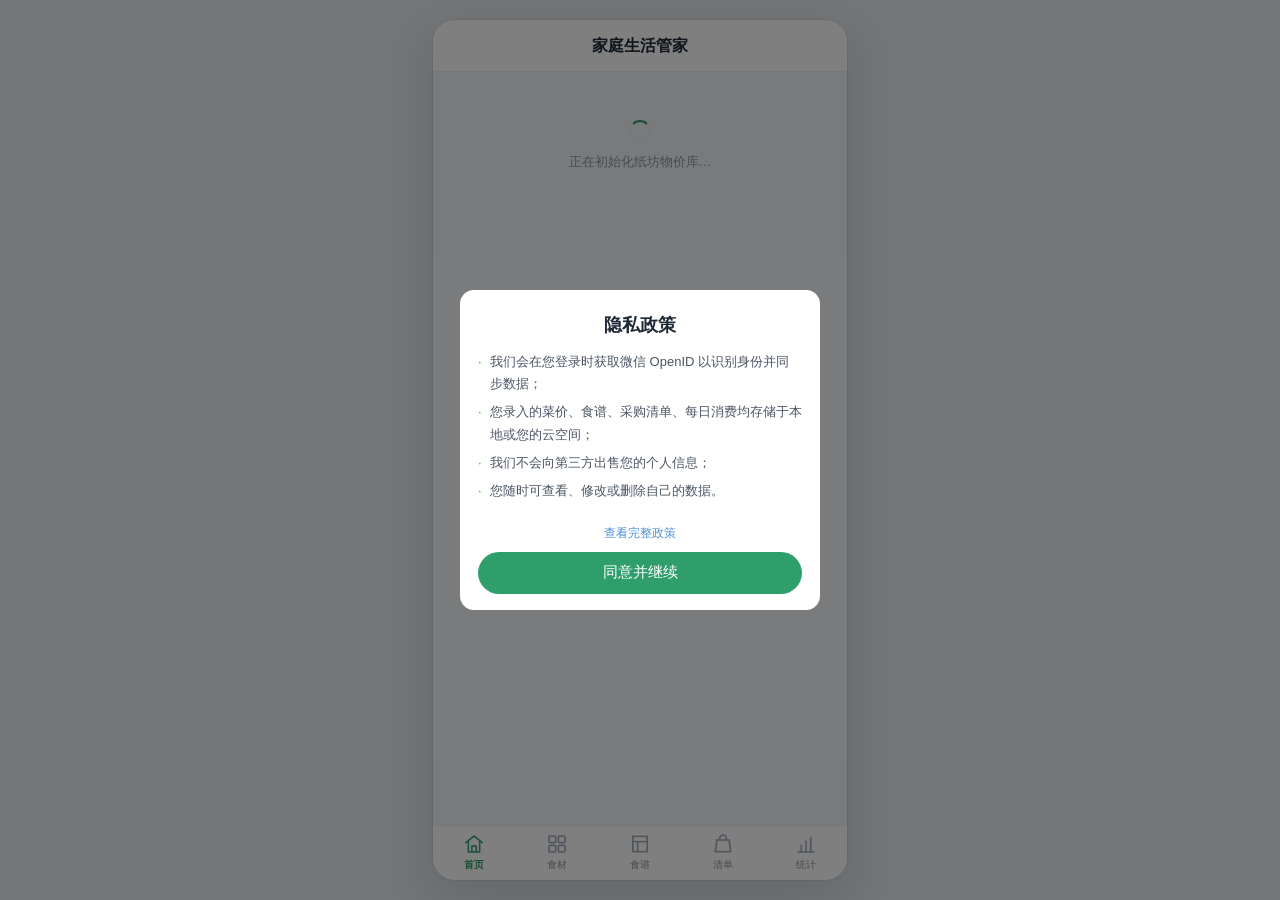
==== index.html @ bbda4639 "publish: 家庭生活管家 H5 单文件版" ====
<!DOCTYPE html>
<html lang="zh-CN">
<head>
<meta charset="UTF-8">
<meta name="viewport" content="width=device-width, initial-scale=1, maximum-scale=1, user-scalable=no, viewport-fit=cover">
<meta name="theme-color" content="#2e9e6b">
<title>家庭生活管家 · 饮食成本计算助手</title>
<meta name="description" content="武汉市江夏区纸坊家庭买菜记账工具：维护菜市场物价、按每日/每周规划食谱、自动核算食材采购总成本。">
<link rel="icon" href="[data-uri]">
<link rel="apple-touch-icon" href="[data-uri]">
<style>
/* ==========================================================================
   家庭生活管家 · H5 设计系统
   移植自小程序 miniprogram/app.wxss，rpx → px（÷2），配色与层级完全一致
   配色柔和干净，无 Emoji，全部使用统一线性图标
   ========================================================================== */

:root {
  /* 主色：鲜菜绿 */
  --brand: #2e9e6b;
  --brand-d: #23875a;
  --brand-l: #e8f6ef;

  /* 价格 / 金额高亮 */
  --price: #e8613c;
  --price-l: #fdeee8;

  /* 涨跌（遵循国内习惯：涨红跌绿） */
  --up: #e5534b;
  --down: #2e9e6b;

  --warn: #f0a020;
  --blue: #4a90d9;

  /* 文字层级 */
  --text: #1f2a37;
  --text-2: #5a6675;
  --text-3: #8c97a6;
  --text-4: #b4bcc7;

  /* 背景 / 描边 */
  --bg: #f4f6f8;
  --card: #ffffff;
  --line: #edf0f3;
  --line-2: #f4f6f8;

  /* 四分类主题色 */
  --veg: #3fa96b;      --veg-bg: #eaf6ef;
  --meat: #e4695e;     --meat-bg: #fcedeb;
  --aquatic: #4a90d9;  --aquatic-bg: #eaf2fb;
  --fruit: #f0954a;    --fruit-bg: #fdf1e7;

  --radius: 12px;
  --radius-s: 7px;
  --radius-l: 16px;
  --shadow: 0 3px 12px rgba(31, 42, 55, .06);
  --shadow-up: 0 -3px 12px rgba(31, 42, 55, .06);

  --num: "DIN Alternate", "Bahnschrift", "Helvetica Neue", Arial, sans-serif;
}

* { box-sizing: border-box; -webkit-tap-highlight-color: transparent; }

html, body {
  margin: 0;
  padding: 0;
  height: 100%;
}

body {
  background: #e7ebef;
  color: var(--text);
  font-size: 14px;
  line-height: 1.5;
  font-family: -apple-system, BlinkMacSystemFont, "Helvetica Neue", "PingFang SC",
    "Hiragino Sans GB", "Microsoft YaHei", sans-serif;
  -webkit-font-smoothing: antialiased;
  display: flex;
  justify-content: center;
  align-items: stretch;
}

button, input, select, textarea { font-family: inherit; font-size: inherit; color: inherit; }
button { cursor: pointer; border: none; background: none; padding: 0; }

/* ---------------------------------------------------------------- 手机外壳 */
.phone {
  position: relative;
  width: 100%;
  max-width: 414px;
  min-width: 320px;
  height: 100vh;
  height: 100dvh;
  background: var(--bg);
  display: flex;
  flex-direction: column;
  overflow: hidden;
  box-shadow: 0 0 0 1px rgba(31, 42, 55, .06), 0 18px 48px rgba(31, 42, 55, .14);
}

@media (min-width: 520px) {
  body { align-items: center; padding: 20px 0; }
  .phone { height: min(880px, calc(100vh - 40px)); border-radius: 22px; }
}

/* 顶部导航 */
.nav {
  flex: none;
  height: 52px;
  padding: 0 14px;
  background: var(--card);
  border-bottom: 1px solid var(--line);
  display: flex;
  align-items: center;
  gap: 8px;
  z-index: 20;
}
.nav-back {
  width: 30px; height: 30px;
  display: flex; align-items: center; justify-content: center;
  border-radius: 50%;
  margin-left: -6px;
  transition: background .15s;
}
.nav-back:active { background: var(--line-2); }
.nav-title {
  flex: 1;
  font-size: 16px;
  font-weight: 600;
  text-align: center;
  overflow: hidden; white-space: nowrap; text-overflow: ellipsis;
}
.nav-back ~ .nav-title { text-align: left; }
.nav-right { display: flex; align-items: center; gap: 6px; min-width: 30px; justify-content: flex-end; }
.nav-spacer { width: 30px; }

/* 滚动区 */
.view {
  flex: 1;
  overflow-y: auto;
  overflow-x: hidden;
  -webkit-overflow-scrolling: touch;
  padding-bottom: 20px;
}
.view.no-pad { padding-bottom: 0; }

/* 底部 tabbar */
.tabbar {
  flex: none;
  display: flex;
  background: var(--card);
  border-top: 1px solid var(--line);
  padding-bottom: env(safe-area-inset-bottom, 0);
  z-index: 20;
}
.tabbar-item {
  flex: 1;
  padding: 7px 0 8px;
  display: flex;
  flex-direction: column;
  align-items: center;
  gap: 3px;
  color: var(--text-3);
  font-size: 10px;
  transition: color .15s;
}
.tabbar-item.is-active { color: var(--brand); font-weight: 600; }
.tabbar-item:active { opacity: .6; }

/* ---------------------------------------------------------------- 图标 */
.icon { display: block; }
.icon-sm { width: 14px; height: 14px; }
.icon-md { width: 18px; height: 18px; }
.icon-lg { width: 22px; height: 22px; }
.icon-xl { width: 28px; height: 28px; }
.icon-fill {
  width: 34px; height: 34px;
  border-radius: 10px;
  display: flex; align-items: center; justify-content: center;
  flex: none;
}

/* ---------------------------------------------------------------- 布局 */
.px { padding-left: 14px; padding-right: 14px; }
.mt-s { margin-top: 6px; } .mt { margin-top: 12px; } .mt-l { margin-top: 20px; }
.mb-s { margin-bottom: 6px; } .mb { margin-bottom: 12px; }
.row { display: flex; align-items: center; }
.row-top { display: flex; align-items: flex-start; }
.row-between { display: flex; align-items: center; justify-content: space-between; }
.col { display: flex; flex-direction: column; }
.center { display: flex; align-items: center; justify-content: center; }
.flex-1 { flex: 1; min-width: 0; }
.wrap { flex-wrap: wrap; }
.gap-s { gap: 6px; } .gap { gap: 10px; } .gap-l { gap: 14px; }
.ml-s { margin-left: 6px; } .ml { margin-left: 8px; } .mr { margin-right: 8px; }

/* ---------------------------------------------------------------- 文字 */
.t-xl { font-size: 22px; font-weight: 700; }
.t-lg { font-size: 17px; font-weight: 600; }
.t-md { font-size: 15px; font-weight: 600; }
.t-sm { font-size: 13px; }
.t-xs { font-size: 11px; }
.sub { color: var(--text-2); }
.muted { color: var(--text-3); }
.faint { color: var(--text-4); }
.strong { font-weight: 600; }
.ellipsis { overflow: hidden; white-space: nowrap; text-overflow: ellipsis; }
.nowrap { white-space: nowrap; }

.num {
  font-family: var(--num);
  font-weight: 700;
  letter-spacing: -.3px;
  font-variant-numeric: tabular-nums;
}
.price { color: var(--price); }
.amount-lg { color: var(--price); font-size: 28px; font-family: var(--num); font-weight: 700; }
.amount-md { color: var(--price); font-size: 18px; font-family: var(--num); font-weight: 700; }
.amount-sm { color: var(--price); font-size: 14px; font-family: var(--num); font-weight: 700; }

.up { color: var(--up); }
.down { color: var(--down); }
.flat { color: var(--text-3); }

/* ---------------------------------------------------------------- 卡片 */
.card {
  background: var(--card);
  border-radius: var(--radius);
  padding: 14px;
  box-shadow: var(--shadow);
}
.card + .card { margin-top: 10px; }
.card-flat { background: var(--card); border-radius: var(--radius); padding: 14px; }
.card-hd {
  display: flex; align-items: center; justify-content: space-between;
  margin-bottom: 12px;
}
.card-hd-t { font-size: 15px; font-weight: 600; display: flex; align-items: center; gap: 6px; }
.card-hd-a { font-size: 12px; color: var(--brand); display: flex; align-items: center; gap: 2px; }

/* ---------------------------------------------------------------- 按钮 */
.btn {
  display: inline-flex; align-items: center; justify-content: center;
  gap: 6px;
  height: 42px;
  padding: 0 18px;
  border-radius: 21px;
  font-size: 14px;
  font-weight: 600;
  background: var(--line-2);
  color: var(--text);
  transition: opacity .15s, transform .1s;
  white-space: nowrap;
}
.btn:active { opacity: .75; transform: scale(.985); }
.btn-primary { background: var(--brand); color: #fff; }
.btn-primary:active { background: var(--brand-d); }
.btn-price { background: var(--price); color: #fff; }
.btn-ghost { background: transparent; color: var(--brand); box-shadow: inset 0 0 0 1px var(--brand); }
.btn-danger { background: #fdeceb; color: var(--up); }
.btn-block { display: flex; width: 100%; }
.btn-sm { height: 30px; padding: 0 12px; font-size: 12px; border-radius: 15px; }
.btn-xs { height: 24px; padding: 0 9px; font-size: 11px; border-radius: 12px; }
.btn[disabled] { opacity: .4; pointer-events: none; }

/* ---------------------------------------------------------------- 标签 / 芯片 */
.tag {
  display: inline-flex; align-items: center; gap: 3px;
  height: 20px; padding: 0 7px;
  border-radius: 5px;
  font-size: 11px;
  background: var(--line-2);
  color: var(--text-2);
  white-space: nowrap;
}
.tag-veg { background: var(--veg-bg); color: var(--veg); }
.tag-meat { background: var(--meat-bg); color: var(--meat); }
.tag-aquatic { background: var(--aquatic-bg); color: var(--aquatic); }
.tag-fruit { background: var(--fruit-bg); color: var(--fruit); }
.tag-brand { background: var(--brand-l); color: var(--brand); }
.tag-price { background: var(--price-l); color: var(--price); }

.chip {
  display: inline-flex; align-items: center; gap: 4px;
  height: 28px; padding: 0 11px;
  border-radius: 14px;
  font-size: 12px;
  background: var(--card);
  color: var(--text-2);
  box-shadow: inset 0 0 0 1px var(--line);
  white-space: nowrap;
}
.chip.is-active { background: var(--brand); color: #fff; box-shadow: none; font-weight: 600; }
.chip-row { display: flex; gap: 7px; overflow-x: auto; padding: 2px 14px 2px; scrollbar-width: none; }
.chip-row::-webkit-scrollbar { display: none; }
.chip-row .chip { flex: none; }
/* 选项较多时改为换行，避免最后一个被横向滚动藏起来 */
.chip-wrap { display: flex; flex-wrap: wrap; gap: 7px; padding: 2px 14px; }

/* 分段控件 */
.seg {
  display: flex;
  background: var(--line-2);
  border-radius: 9px;
  padding: 3px;
  gap: 3px;
}
.seg-item {
  flex: 1;
  height: 30px;
  display: flex; align-items: center; justify-content: center;
  border-radius: 7px;
  font-size: 13px;
  color: var(--text-2);
  transition: all .16s;
  white-space: nowrap;
}
.seg-item.is-active {
  background: var(--card);
  color: var(--text);
  font-weight: 600;
  box-shadow: 0 1px 4px rgba(31, 42, 55, .09);
}
.seg-warm .seg-item.is-active { color: var(--brand); }

/* ---------------------------------------------------------------- 进度条 */
.bar {
  height: 7px;
  border-radius: 4px;
  background: var(--line-2);
  overflow: hidden;
}
.bar-fill {
  height: 100%;
  border-radius: 4px;
  background: var(--brand);
  transition: width .3s;
}
.bar-fill.is-over { background: var(--up); }
.bar-fill.is-warn { background: var(--warn); }

/* ---------------------------------------------------------------- 首页 hero */
.hero {
  background: linear-gradient(135deg, #2e9e6b 0%, #35a877 55%, #4bb98a 100%);
  padding: 16px 14px 20px;
  color: #fff;
  border-radius: 0 0 18px 18px;
  position: relative;
  overflow: hidden;
}
.hero::after {
  content: "";
  position: absolute;
  right: -40px; top: -50px;
  width: 160px; height: 160px;
  border-radius: 50%;
  background: rgba(255, 255, 255, .09);
}
.hero-top { display: flex; align-items: flex-start; justify-content: space-between; position: relative; z-index: 1; }
.hero-loc { display: flex; align-items: center; gap: 5px; font-size: 12px; opacity: .92; }
.hero-title { font-size: 17px; font-weight: 700; margin-top: 3px; }
.hero-mode {
  display: inline-flex; align-items: center; gap: 4px;
  height: 22px; padding: 0 8px;
  border-radius: 11px;
  background: rgba(255, 255, 255, .2);
  font-size: 11px;
  backdrop-filter: blur(4px);
}
.hero-main { position: relative; z-index: 1; margin-top: 16px; display: flex; align-items: flex-end; justify-content: space-between; }
.hero-label { font-size: 12px; opacity: .85; }
.hero-amount { font-family: var(--num); font-weight: 700; font-size: 32px; letter-spacing: -.8px; line-height: 1.15; }
.hero-amount small { font-size: 16px; margin-right: 1px; }
.hero-sub { font-size: 12px; opacity: .88; margin-top: 3px; }
.hero-bar { position: relative; z-index: 1; margin-top: 13px; }
.hero-bar .bar { background: rgba(255, 255, 255, .25); height: 6px; }
.hero-bar .bar-fill { background: #fff; }
.hero-bar-txt { display: flex; justify-content: space-between; font-size: 11px; opacity: .9; margin-top: 5px; }

/* KPI 网格 */
.kpi-grid { display: grid; grid-template-columns: repeat(7, 1fr); gap: 5px; }
.kpi {
  background: var(--card);
  border-radius: 9px;
  padding: 8px 3px;
  text-align: center;
  transition: all .16s;
  border: 1px solid transparent;
}
.kpi.is-active { background: var(--brand-l); border-color: var(--brand); }
.kpi.is-today .kpi-day { color: var(--brand); font-weight: 700; }
.kpi-day { font-size: 11px; color: var(--text-3); }
.kpi-val { font-family: var(--num); font-weight: 700; font-size: 13px; margin-top: 3px; color: var(--text); }
.kpi.is-active .kpi-val { color: var(--brand); }

/* 横滑卡 */
.hscroll {
  display: flex;
  gap: 9px;
  overflow-x: auto;
  padding: 2px 14px;
  scrollbar-width: none;
  scroll-snap-type: x proximity;
}
.hscroll::-webkit-scrollbar { display: none; }
.hscroll > * { flex: none; scroll-snap-align: start; }

/* 快捷入口 */
.quick-grid { display: grid; grid-template-columns: repeat(4, 1fr); gap: 8px; }
.quick {
  background: var(--card);
  border-radius: var(--radius);
  padding: 12px 4px 11px;
  display: flex; flex-direction: column; align-items: center; gap: 7px;
  box-shadow: var(--shadow);
  transition: transform .12s;
}
.quick:active { transform: scale(.96); }
.quick-t { font-size: 11px; color: var(--text-2); }

/* ---------------------------------------------------------------- 食材列表 */
.ing-row {
  display: flex; align-items: center; gap: 11px;
  padding: 11px 14px;
  background: var(--card);
  border-bottom: 1px solid var(--line);
}
.ing-row:last-child { border-bottom: none; }
.ing-thumb {
  width: 44px; height: 44px;
  border-radius: 10px;
  object-fit: cover;
  flex: none;
  background: var(--line-2);
  display: flex; align-items: center; justify-content: center;
}
.ing-name { font-size: 14px; font-weight: 600; }
.ing-meta { font-size: 11px; color: var(--text-3); margin-top: 2px; display: flex; align-items: center; gap: 5px; }
.ing-price { text-align: right; flex: none; }
.ing-price-v { font-family: var(--num); font-weight: 700; font-size: 17px; color: var(--price); }
.ing-price-u { font-size: 11px; color: var(--text-3); }

/* 分组标题 */
.group-hd {
  display: flex; align-items: center; justify-content: space-between;
  padding: 12px 14px 7px;
  font-size: 12px;
  color: var(--text-3);
}
.group-hd-l { display: flex; align-items: center; gap: 5px; font-weight: 600; color: var(--text-2); }

/* ---------------------------------------------------------------- 列表项 */
.list-item {
  display: flex; align-items: center; gap: 11px;
  padding: 12px 14px;
  background: var(--card);
  border-bottom: 1px solid var(--line);
}
.list-item:last-child { border-bottom: none; }
.list-item:active { background: var(--line-2); }
.list-arrow { color: var(--text-4); flex: none; }

/* ---------------------------------------------------------------- 表单 */
.field { padding: 11px 14px; background: var(--card); border-bottom: 1px solid var(--line); }
.field:last-child { border-bottom: none; }
.field-l { font-size: 12px; color: var(--text-3); margin-bottom: 6px; display: flex; align-items: center; gap: 3px; }
.field-l .req { color: var(--up); }
.input {
  width: 100%;
  height: 40px;
  padding: 0 12px;
  border-radius: 9px;
  background: var(--line-2);
  border: 1px solid transparent;
  font-size: 14px;
  outline: none;
  transition: border-color .15s, background .15s;
}
.input:focus { background: var(--card); border-color: var(--brand); }
.input::placeholder { color: var(--text-4); }
.input-num { font-family: var(--num); font-weight: 700; font-size: 17px; color: var(--price); }
textarea.input { height: auto; min-height: 60px; padding: 10px 12px; resize: none; line-height: 1.5; }
.search-box {
  display: flex; align-items: center; gap: 7px;
  height: 36px; padding: 0 12px;
  background: var(--card);
  border-radius: 18px;
  box-shadow: inset 0 0 0 1px var(--line);
}
.search-box input { flex: 1; border: none; background: none; outline: none; font-size: 13px; }
.search-box input::placeholder { color: var(--text-4); }

/* 步进器 */
.stepper { display: flex; align-items: center; gap: 4px; }
.stepper-btn {
  width: 30px; height: 30px;
  border-radius: 50%;
  background: var(--line-2);
  color: var(--text-2);
  display: flex; align-items: center; justify-content: center;
  font-size: 17px;
  line-height: 1;
  font-weight: 600;
}
.stepper-btn:active { background: var(--line); }
.stepper-val {
  min-width: 54px;
  text-align: center;
  font-family: var(--num);
  font-weight: 700;
  font-size: 16px;
}

/* 选题行 */
.opt-row {
  display: flex; align-items: center; justify-content: space-between;
  padding: 10px 12px;
  border-radius: 9px;
  background: var(--line-2);
  margin-bottom: 6px;
}
.opt-row:last-child { margin-bottom: 0; }
.opt-row.is-active { background: var(--brand-l); }
.opt-name { font-size: 13px; font-weight: 500; }
.opt-row.is-active .opt-name { color: var(--brand); font-weight: 600; }

/* ---------------------------------------------------------------- 空状态 */
.empty {
  padding: 52px 24px;
  text-align: center;
  display: flex; flex-direction: column; align-items: center; gap: 9px;
}
.empty-t { font-size: 14px; font-weight: 600; color: var(--text-2); }
.empty-s { font-size: 12px; color: var(--text-3); line-height: 1.6; }

/* ---------------------------------------------------------------- 底部面板 */
.sheet-mask {
  position: fixed; inset: 0;
  background: rgba(31, 42, 55, .42);
  opacity: 0;
  pointer-events: none;
  transition: opacity .22s;
  z-index: 100;
  display: flex; align-items: flex-end; justify-content: center;
}
.sheet-mask.is-open { opacity: 1; pointer-events: auto; }
.sheet-panel {
  width: 100%;
  max-width: 414px;
  max-height: 86vh;
  background: var(--bg);
  border-radius: 18px 18px 0 0;
  display: flex;
  flex-direction: column;
  transform: translateY(100%);
  transition: transform .26s cubic-bezier(.32, .72, 0, 1);
  overflow: hidden;
}
.sheet-mask.is-open .sheet-panel { transform: translateY(0); }
.sheet-hd {
  flex: none;
  padding: 14px 14px 10px;
  display: flex; align-items: center; justify-content: space-between;
  background: var(--card);
  border-bottom: 1px solid var(--line);
  border-radius: 18px 18px 0 0;
}
.sheet-title { font-size: 16px; font-weight: 600; }
.sheet-body { flex: 1; overflow-y: auto; -webkit-overflow-scrolling: touch; }
.sheet-ft {
  flex: none;
  padding: 10px 14px calc(12px + env(safe-area-inset-bottom, 0));
  background: var(--card);
  border-top: 1px solid var(--line);
  display: flex; gap: 9px;
}

/* ===== 记一笔（每日消费）表单 ===== */
/* 左右缩进统一 14px，与 .chip-row 的 padding 对齐 */
.sp-amt {
  display: flex; align-items: baseline;
  margin: 14px 14px 0;
  padding-bottom: 6px;
  border-bottom: 2px solid var(--brand-l);
}
.sp-amt-sym { font-size: 20px; font-weight: 700; color: var(--brand); margin-right: 5px; }
.sp-amt-in {
  flex: 1; min-width: 0;
  height: 46px;
  border: none; outline: none; background: transparent;
  font-family: var(--num);
  font-size: 34px; font-weight: 700;
  color: var(--text);
}
.sp-amt-in::placeholder { color: var(--text-4); font-weight: 500; }

.sp-lb { margin: 18px 14px 8px; font-size: 11px; color: var(--text-3); }

.sp-in {
  display: block;
  width: calc(100% - 28px);
  margin: 8px 14px 0;
  height: 42px;
  padding: 0 12px;
  border: none; outline: none;
  border-radius: var(--radius);
  background: var(--line-2);
  font-size: 13px;
  color: var(--text);
  box-sizing: border-box;
  font-family: inherit;
}
.sp-in::placeholder { color: var(--text-4); }
.sp-in:last-child { margin-bottom: 16px; }

.sp-hint { margin: 8px 14px 0; font-size: 11px; color: var(--text-3); }

/* 通用遮罩 */
.ffm-mask {
  position: fixed; inset: 0;
  background: rgba(31, 42, 55, .42);
  z-index: 200;
  display: flex; align-items: center; justify-content: center;
  opacity: 0;
  transition: opacity .18s;
}
.ffm-mask.is-open { opacity: 1; }

.ffm-dialog {
  width: 274px;
  background: var(--card);
  border-radius: 14px;
  padding: 18px 16px 0;
  text-align: center;
}
.ffm-dialog-title { font-size: 16px; font-weight: 600; }
.ffm-dialog-body { font-size: 13px; color: var(--text-2); margin-top: 8px; line-height: 1.6; }
.ffm-dialog-actions { display: flex; margin: 16px -16px 0; border-top: 1px solid var(--line); }
.ffm-dialog-btn {
  flex: 1; height: 46px; font-size: 15px; color: var(--text-2);
}
.ffm-dialog-btn:first-child { border-right: 1px solid var(--line); }
.ffm-dialog-btn.is-primary { color: var(--brand); font-weight: 600; }

.ffm-actionsheet {
  position: absolute; left: 0; right: 0; bottom: 0;
  padding: 6px 8px calc(6px + env(safe-area-inset-bottom, 0));
  max-width: 414px;
  margin: 0 auto;
}
.ffm-sheet-item {
  display: block; width: 100%;
  height: 48px; margin-bottom: 6px;
  background: var(--card);
  border-radius: 11px;
  font-size: 15px;
  color: var(--text);
}
.ffm-sheet-item.is-cancel { color: var(--text-3); margin-bottom: 0; }

.ffm-toast {
  position: fixed;
  left: 50%; top: 45%;
  transform: translate(-50%, -50%) scale(.94);
  max-width: 70vw;
  padding: 10px 16px;
  border-radius: 9px;
  background: rgba(31, 42, 55, .88);
  color: #fff;
  font-size: 13px;
  text-align: center;
  opacity: 0;
  pointer-events: none;
  transition: opacity .2s, transform .2s;
  z-index: 300;
}
.ffm-toast.is-show { opacity: 1; transform: translate(-50%, -50%) scale(1); }

.ffm-preview { background: rgba(0, 0, 0, .9); cursor: zoom-out; }
.ffm-preview img { max-width: 94vw; max-height: 86vh; object-fit: contain; }

/* ---------------------------------------------------------------- 柱状图 */
.bars {
  display: flex;
  align-items: flex-end;
  justify-content: space-between;
  gap: 6px;
  height: 116px;
  padding-top: 18px;
}
.bar-col { flex: 1; display: flex; flex-direction: column; align-items: center; justify-content: flex-end; height: 100%; gap: 5px; }
.bar-track { flex: 1; width: 100%; display: flex; align-items: flex-end; justify-content: center; position: relative; }
.bar-c {
  width: 60%;
  max-width: 26px;
  min-height: 3px;
  border-radius: 4px 4px 2px 2px;
  background: var(--brand);
  position: relative;
  transition: height .3s;
}
.bar-c.is-today { background: var(--brand-d); }
.bar-c.is-empty { background: var(--line); }
.bar-col.is-today .bar-c-l { color: var(--brand); font-weight: 700; }
.bar-c-v {
  position: absolute;
  bottom: 100%;
  left: 50%;
  transform: translateX(-50%);
  margin-bottom: 3px;
  font-family: var(--num);
  font-weight: 700;
  font-size: 10px;
  color: var(--text-2);
  white-space: nowrap;
}
.bar-c-l { font-size: 10px; color: var(--text-3); }

/* 横向占比条 */
.share-row { display: flex; align-items: center; gap: 9px; padding: 8px 0; }
.share-name { width: 52px; font-size: 12px; color: var(--text-2); flex: none; }
.share-track { display: block; flex: 1; height: 8px; border-radius: 4px; background: var(--line-2); overflow: hidden; }
.share-fill { display: block; height: 100%; border-radius: 4px; transition: width .3s; }
.share-val { width: 62px; text-align: right; font-size: 12px; flex: none; }

/* 明细行 */
.detail-row {
  display: flex; align-items: center; justify-content: space-between;
  padding: 9px 0;
  border-bottom: 1px dashed var(--line);
  font-size: 13px;
}
.detail-row:last-child { border-bottom: none; }

/* 配方条目 */
.item-row {
  display: flex; align-items: center; gap: 9px;
  padding: 8px 0;
}
.item-row + .item-row { border-top: 1px dashed var(--line); }
.item-dot { width: 5px; height: 5px; border-radius: 50%; background: var(--brand); flex: none; }
.item-name { font-size: 13px; flex: 1; min-width: 0; }
.item-qty { font-size: 12px; color: var(--text-3); font-family: var(--num); font-weight: 700; }
.item-amt { font-size: 13px; font-family: var(--num); font-weight: 700; color: var(--price); min-width: 52px; text-align: right; }

/* 餐次卡 */
.meal {
  background: var(--card);
  border-radius: var(--radius);
  padding: 12px 14px;
  margin-bottom: 9px;
}
.meal-hd { display: flex; align-items: center; justify-content: space-between; }
.meal-type { display: flex; align-items: center; gap: 6px; font-size: 14px; font-weight: 600; }
.meal-amt { font-family: var(--num); font-weight: 700; font-size: 14px; color: var(--price); }
.meal-items { margin-top: 6px; }

/* 日期卡（食谱整周视图） */
.day-card { margin-bottom: 11px; }
.day-hd {
  display: flex; align-items: center; justify-content: space-between;
  padding: 9px 14px;
  background: var(--card);
  border-radius: var(--radius) var(--radius) 0 0;
  border-bottom: 1px solid var(--line);
}
.day-hd.is-today { background: var(--brand-l); }
.day-name { font-size: 14px; font-weight: 600; display: flex; align-items: center; gap: 6px; }
.day-body { background: var(--bg); padding: 9px 10px; border-radius: 0 0 var(--radius) var(--radius); }

/* 清单条目 */
.cart-row {
  display: flex; align-items: center; gap: 11px;
  padding: 11px 14px;
  background: var(--card);
  border-bottom: 1px solid var(--line);
}
.cart-check {
  width: 21px; height: 21px;
  border-radius: 50%;
  box-shadow: inset 0 0 0 1.5px var(--line);
  flex: none;
  display: flex; align-items: center; justify-content: center;
  transition: all .16s;
}
.cart-row.is-checked .cart-check { background: var(--brand); box-shadow: none; }
.cart-row.is-checked .cart-name { color: var(--text-4); text-decoration: line-through; }
.cart-row.is-checked .cart-amt { color: var(--text-4); }

/* 统计卡 */
.stat-grid { display: grid; grid-template-columns: repeat(2, 1fr); gap: 9px; }
.stat-box {
  background: var(--card);
  border-radius: var(--radius);
  padding: 12px;
  box-shadow: var(--shadow);
}
.stat-box-l { font-size: 11px; color: var(--text-3); display: flex; align-items: center; gap: 4px; }
.stat-box-v { font-family: var(--num); font-weight: 700; font-size: 21px; margin-top: 5px; letter-spacing: -.4px; }
.stat-box-s { font-size: 11px; color: var(--text-3); margin-top: 2px; }

/* 价格走势（详情页） */
.chart-wrap { padding: 4px 0 0; }

/* 骨架 / 加载 */
.loading { padding: 48px 0; display: flex; flex-direction: column; align-items: center; gap: 10px; color: var(--text-3); font-size: 13px; }
.spinner {
  width: 22px; height: 22px;
  border: 2.5px solid var(--line);
  border-top-color: var(--brand);
  border-radius: 50%;
  animation: spin .8s linear infinite;
}
@keyframes spin { to { transform: rotate(360deg); } }

/* 分段切换（记录页） */
.tabs { display: flex; background: var(--card); border-bottom: 1px solid var(--line); }
.tabs-item {
  flex: 1; padding: 12px 0; text-align: center;
  font-size: 14px; color: var(--text-3);
  position: relative;
  transition: color .16s;
}
.tabs-item.is-active { color: var(--brand); font-weight: 600; }
.tabs-item.is-active::after {
  content: ""; position: absolute; left: 50%; bottom: 0;
  transform: translateX(-50%);
  width: 26px; height: 2.5px; border-radius: 2px; background: var(--brand);
}

/* 工具条 */
.toolbar {
  display: flex; align-items: center; justify-content: space-between;
  padding: 10px 14px; gap: 9px;
  background: var(--card);
  border-bottom: 1px solid var(--line);
}

/* 微信浮窗提示条（顶部模式提示） */
.mode-tip {
  display: flex; align-items: center; gap: 6px;
  padding: 8px 14px;
  background: #fff8e8;
  color: #8a6520;
  font-size: 11.5px;
  border-bottom: 1px solid #f6ecd4;
}

/* ===================== 隐私授权门控（网页版） ===================== */
.pg-mask {
  position: fixed;
  left: 0; right: 0; top: 0; bottom: 0;
  background: rgba(0, 0, 0, 0.5);
  z-index: 999;
  display: flex;
  align-items: center;
  justify-content: center;
  padding: 18px;
}
.pg-card {
  width: 100%;
  max-width: 360px;
  background: #fff;
  border-radius: 14px;
  padding: 22px 18px 16px;
  box-sizing: border-box;
}
.pg-title {
  font-size: 18px;
  font-weight: 700;
  color: #1f2937;
  text-align: center;
  margin-bottom: 12px;
}
.pg-body {
  max-height: 240px;
  overflow-y: auto;
}
.pg-li {
  font-size: 13px;
  line-height: 1.7;
  color: #4b5563;
  padding-left: 12px;
  position: relative;
  margin-bottom: 6px;
}
.pg-li::before {
  content: "·";
  position: absolute;
  left: 0;
  color: #2e9e6b;
}
.pg-actions {
  margin-top: 16px;
  display: flex;
  flex-direction: column;
  align-items: center;
}
.pg-link {
  font-size: 12px;
  color: #4a90d9;
  margin-bottom: 10px;
  cursor: pointer;
}
.pg-ok {
  width: 100%;
  height: 42px;
  background: #2e9e6b;
  color: #fff;
  font-size: 15px;
  border: none;
  border-radius: 21px;
  cursor: pointer;
}

/* ===================== 隐私政策页 #/privacy ===================== */
.pp {
  padding: 20px 16px 48px;
  background: #f4f6f8;
  min-height: 100%;
  box-sizing: border-box;
}
.pp-title {
  font-size: 20px;
  font-weight: 700;
  color: #1f2937;
  text-align: center;
  margin-bottom: 4px;
}
.pp-update {
  font-size: 12px;
  color: #9aa5b4;
  text-align: center;
  margin-bottom: 18px;
}
.pp-h {
  font-size: 15px;
  font-weight: 700;
  color: #1f2937;
  margin: 18px 0 8px;
}
.pp-p {
  font-size: 13.5px;
  line-height: 1.8;
  color: #4b5563;
  margin-bottom: 6px;
}
.pp-foot {
  margin-top: 26px;
  font-size: 12px;
  color: #9aa5b4;
  text-align: center;
  line-height: 1.7;
}

/* ===================== 食谱页 · 当天自定义消费 ===================== */
.day-spend {
  margin-top: 10px;
  padding: 9px 10px 10px;
  background: #fff;
  border: 1px dashed var(--line);
  border-radius: var(--radius);
}
.day-spend-hd {
  display: flex;
  align-items: center;
  justify-content: space-between;
  padding: 2px 4px 6px;
}
.day-spend-hd .meal-amt { color: var(--price); font-weight: 700; font-size: 13px; }
.day-spend .item-row { padding: 6px 4px; }
.day-spend .btn-block { margin-top: 8px; }

/* ===================== 加菜 sheet · 自定义添加入口 ===================== */
.custom-add-row {
  display: flex;
  align-items: center;
  gap: 8px;
  padding: 11px 12px;
  background: #F0F7F4;
  border: 1px solid #D6EBDF;
  border-radius: 10px;
  margin: 4px 0 10px;
  cursor: pointer;
}
.custom-add-text {
  flex: 1;
  font-size: 13px;
  color: var(--brand);
  font-weight: 600;
}

/* 食谱列表 · 自定义菜品标签 */
.item-custom-tag {
  font-size: 10.5px;
  padding: 1px 7px;
  border-radius: 7px;
  background: #FFF3E0;
  color: #C4552F;
  margin-right: 5px;
  flex: none;
  font-weight: 500;
}

/* ==========================================================================
   多设备同步 · 家庭码
   ========================================================================== */
.sync-code-box {
  border: 1px dashed var(--line);
  border-radius: var(--radius);
  padding: 10px 12px;
  background: var(--brand-l);
}
.sync-code {
  flex: 1;
  font-size: 21px;
  font-weight: 700;
  letter-spacing: 1.5px;
  color: var(--brand);
  font-family: ui-monospace, SFMono-Regular, Menlo, Consolas, monospace;
}

</style>
</head>
<body>

<div class="phone">
  <!-- 顶部导航 -->
  <header class="nav" id="nav">
    <span class="nav-spacer"></span>
    <div class="nav-title">家庭生活管家</div>
    <div class="nav-right"><span class="nav-spacer"></span></div>
  </header>

  <!-- 页面容器 -->
  <main class="view" id="view">
    <div class="loading">
      <div class="spinner"></div>
      <div id="boot-text">正在初始化纸坊物价库…</div>
    </div>
  </main>

  <!-- 底部 tabbar -->
  <nav class="tabbar" id="tabbar"></nav>
</div>

<div id="sheet-root"></div>

<!-- 业务逻辑层：由 tools/build-web.js 从小程序源码自动生成 -->
<script>
/* ==== 内联图标表 ==== */
window.FFM_ICONS={"alert-brand":"[data-uri]","alert-danger":"[data-uri]","alert-dark":"[data-uri]","alert-gray":"[data-uri]","alert-white":"[data-uri]","apple-brand":"[data-uri]","apple-dark":"[data-uri]","apple-gray":"[data-uri]","apple-orange":"[data-uri]","apple-price":"[data-uri]","apple-white":"[data-uri]","arrow-down-brand":"[data-uri]","arrow-down-dark":"[data-uri]","arrow-down-gray":"[data-uri]","arrow-down-white":"[data-uri]","arrow-up-brand":"[data-uri]","arrow-up-dark":"[data-uri]","arrow-up-gray":"[data-uri]","arrow-up-price":"[data-uri]","arrow-up-white":"[data-uri]","bag-brand":"[data-uri]","bag-dark":"[data-uri]","bag-gray":"[data-uri]","bag-muted":"[data-uri]","bag-veg":"[data-uri]","bag-white":"[data-uri]","bell-brand":"[data-uri]","bell-dark":"[data-uri]","bell-gray":"[data-uri]","bell-white":"[data-uri]","book-blue":"[data-uri]","book-brand":"[data-uri]","book-dark":"[data-uri]","book-gray":"[data-uri]","book-muted":"[data-uri]","book-white":"[data-uri]","calendar-brand":"[data-uri]","calendar-dark":"[data-uri]","calendar-gray":"[data-uri]","calendar-white":"[data-uri]","camera-brand":"[data-uri]","camera-dark":"[data-uri]","camera-gray":"[data-uri]","camera-white":"[data-uri]","chart-brand":"[data-uri]","chart-dark":"[data-uri]","chart-gray":"[data-uri]","chart-muted":"[data-uri]","chart-white":"[data-uri]","check-brand":"[data-uri]","check-dark":"[data-uri]","check-gray":"[data-uri]","check-white":"[data-uri]","chev-down-brand":"[data-uri]","chev-down-dark":"[data-uri]","chev-down-gray":"[data-uri]","chev-down-muted":"[data-uri]","chev-down-white":"[data-uri]","chev-left-brand":"[data-uri]","chev-left-dark":"[data-uri]","chev-left-gray":"[data-uri]","chev-left-muted":"[data-uri]","chev-left-white":"[data-uri]","chev-right-brand":"[data-uri]","chev-right-dark":"[data-uri]","chev-right-gray":"[data-uri]","chev-right-muted":"[data-uri]","chev-right-white":"[data-uri]","clock-brand":"[data-uri]","clock-dark":"[data-uri]","clock-gray":"[data-uri]","clock-muted":"[data-uri]","clock-orange":"[data-uri]","clock-white":"[data-uri]","close-brand":"[data-uri]","close-dark":"[data-uri]","close-gray":"[data-uri]","close-white":"[data-uri]","doc-brand":"[data-uri]","doc-dark":"[data-uri]","doc-gray":"[data-uri]","doc-muted":"[data-uri]","doc-white":"[data-uri]","download-brand":"[data-uri]","download-dark":"[data-uri]","download-gray":"[data-uri]","download-white":"[data-uri]","edit-brand":"[data-uri]","edit-dark":"[data-uri]","edit-gray":"[data-uri]","edit-white":"[data-uri]","egg-brand":"[data-uri]","egg-dark":"[data-uri]","egg-gray":"[data-uri]","egg-meat":"[data-uri]","egg-white":"[data-uri]","export-brand":"[data-uri]","export-dark":"[data-uri]","export-gray":"[data-uri]","export-white":"[data-uri]","filter-brand":"[data-uri]","filter-dark":"[data-uri]","filter-gray":"[data-uri]","filter-white":"[data-uri]","fish-blue":"[data-uri]","fish-brand":"[data-uri]","fish-dark":"[data-uri]","fish-gray":"[data-uri]","fish-white":"[data-uri]","folder-brand":"[data-uri]","folder-dark":"[data-uri]","folder-gray":"[data-uri]","folder-muted":"[data-uri]","folder-white":"[data-uri]","grid-brand":"[data-uri]","grid-dark":"[data-uri]","grid-gray":"[data-uri]","grid-white":"[data-uri]","home-brand":"[data-uri]","home-dark":"[data-uri]","home-gray":"[data-uri]","home-white":"[data-uri]","image-brand":"[data-uri]","image-dark":"[data-uri]","image-gray":"[data-uri]","image-muted":"[data-uri]","image-white":"[data-uri]","info-brand":"[data-uri]","info-dark":"[data-uri]","info-gray":"[data-uri]","info-white":"[data-uri]","leaf-brand":"[data-uri]","leaf-dark":"[data-uri]","leaf-gray":"[data-uri]","leaf-veg":"[data-uri]","leaf-white":"[data-uri]","list-brand":"[data-uri]","list-dark":"[data-uri]","list-gray":"[data-uri]","list-white":"[data-uri]","location-brand":"[data-uri]","location-dark":"[data-uri]","location-gray":"[data-uri]","location-orange":"[data-uri]","location-white":"[data-uri]","lock-brand":"[data-uri]","lock-dark":"[data-uri]","lock-gray":"[data-uri]","lock-white":"[data-uri]","minus-brand":"[data-uri]","minus-dark":"[data-uri]","minus-gray":"[data-uri]","minus-white":"[data-uri]","money-brand":"[data-uri]","money-dark":"[data-uri]","money-gray":"[data-uri]","money-price":"[data-uri]","money-white":"[data-uri]","pie-brand":"[data-uri]","pie-dark":"[data-uri]","pie-gray":"[data-uri]","pie-white":"[data-uri]","plus-brand":"[data-uri]","plus-dark":"[data-uri]","plus-gray":"[data-uri]","plus-muted":"[data-uri]","plus-white":"[data-uri]","refresh-brand":"[data-uri]","refresh-dark":"[data-uri]","refresh-gray":"[data-uri]","refresh-white":"[data-uri]","scale-brand":"[data-uri]","scale-dark":"[data-uri]","scale-gray":"[data-uri]","scale-white":"[data-uri]","search-brand":"[data-uri]","search-dark":"[data-uri]","search-gray":"[data-uri]","search-muted":"[data-uri]","search-white":"[data-uri]","settings-brand":"[data-uri]","settings-dark":"[data-uri]","settings-gray":"[data-uri]","settings-white":"[data-uri]","share-brand":"[data-uri]","share-dark":"[data-uri]","share-gray":"[data-uri]","share-white":"[data-uri]","shop-brand":"[data-uri]","shop-dark":"[data-uri]","shop-gray":"[data-uri]","shop-meat":"[data-uri]","shop-white":"[data-uri]","star-brand":"[data-uri]","star-dark":"[data-uri]","star-gray":"[data-uri]","star-orange":"[data-uri]","star-white":"[data-uri]","tag-blue":"[data-uri]","tag-brand":"[data-uri]","tag-dark":"[data-uri]","tag-gray":"[data-uri]","tag-price":"[data-uri]","tag-white":"[data-uri]","target-brand":"[data-uri]","target-dark":"[data-uri]","target-gray":"[data-uri]","target-white":"[data-uri]","trash-brand":"[data-uri]","trash-danger":"[data-uri]","trash-dark":"[data-uri]","trash-gray":"[data-uri]","trash-white":"[data-uri]","trend-down-brand":"[data-uri]","trend-down-dark":"[data-uri]","trend-down-gray":"[data-uri]","trend-down-white":"[data-uri]","trend-up-brand":"[data-uri]","trend-up-dark":"[data-uri]","trend-up-gray":"[data-uri]","trend-up-price":"[data-uri]","trend-up-white":"[data-uri]","user-brand":"[data-uri]","user-dark":"[data-uri]","user-gray":"[data-uri]","user-white":"[data-uri]","wallet-brand":"[data-uri]","wallet-dark":"[data-uri]","wallet-gray":"[data-uri]","wallet-white":"[data-uri]"};
</script>
<script>
/* ==== js/wx-shim.js ==== */
/* -------------------------------------------------------------------------- */
/* wx 适配层：把小程序 API 映射到浏览器标准 API                                  */
/*                                                                           */
/* 关键点：刻意不提供 wx.cloud —— miniprogram/utils/db.js 检测到              */
/* `!wx.cloud` 会自动降级到 localDriver（localStorage），业务逻辑零改动即可跑。 */
/* -------------------------------------------------------------------------- */
(function () {
  'use strict';

  var NS = 'ffm_ls_';

  // ---- 存储 API：小程序 wx.getStorageSync 返回原值，这里用 JSON 编解码对齐 ----
  function getStorageSync(key) {
    try {
      var raw = window.localStorage.getItem(key);
      if (raw === null || raw === undefined) return '';
      return JSON.parse(raw);
    } catch (e) {
      return '';
    }
  }

  function setStorageSync(key, value) {
    try {
      window.localStorage.setItem(key, JSON.stringify(value));
      return true;
    } catch (e) {
      // 配额超限（多见于 Safari 隐私模式）
      console.warn('[wx-shim] setStorageSync 失败：', e && e.message);
      return false;
    }
  }

  function removeStorageSync(key) {
    try { window.localStorage.removeItem(key); } catch (e) { /* ignore */ }
  }

  function clearStorageSync() {
    try {
      Object.keys(window.localStorage)
        .filter(function (k) { return k.indexOf(NS) === 0; })
        .forEach(function (k) { window.localStorage.removeItem(k); });
    } catch (e) { /* ignore */ }
  }

  // ---- 交互反馈：用轻量自绘 toast 取代 wx.showToast ----
  var toastTimer = null;
  function showToast(opt) {
    var o = typeof opt === 'string' ? { title: opt } : (opt || {});
    var el = document.getElementById('ffm-toast');
    if (!el) {
      el = document.createElement('div');
      el.id = 'ffm-toast';
      el.className = 'ffm-toast';
      document.body.appendChild(el);
    }
    el.textContent = o.title || '';
    el.classList.add('is-show');
    if (toastTimer) clearTimeout(toastTimer);
    toastTimer = setTimeout(function () {
      el.classList.remove('is-show');
    }, o.duration || 1800);
  }

  function showLoading(title) {
    showToast({ title: title || '处理中…', duration: 1200 });
  }

  function hideLoading() { /* no-op，toast 自动消失 */ }

  // ---- 对话框：Promise 化的 confirm / alert ----
  function confirmDialog(title, content, confirmText) {
    return new Promise(function (resolve) {
      var mask = document.createElement('div');
      mask.className = 'ffm-mask is-open';
      mask.innerHTML =
        '<div class="ffm-dialog">' +
          '<div class="ffm-dialog-title"></div>' +
          '<div class="ffm-dialog-body"></div>' +
          '<div class="ffm-dialog-actions">' +
            '<button class="ffm-dialog-btn" data-act="cancel">取消</button>' +
            '<button class="ffm-dialog-btn is-primary" data-act="ok"></button>' +
          '</div>' +
        '</div>';
      mask.querySelector('.ffm-dialog-title').textContent = title || '提示';
      mask.querySelector('.ffm-dialog-body').textContent = content || '';
      mask.querySelector('[data-act="ok"]').textContent = confirmText || '确定';

      function close(v) {
        if (mask.parentNode) mask.parentNode.removeChild(mask);
        resolve(v);
      }
      mask.querySelector('[data-act="cancel"]').onclick = function () { close(false); };
      mask.querySelector('[data-act="ok"]').onclick = function () { close(true); };
      mask.onclick = function (e) { if (e.target === mask) close(false); };
      document.body.appendChild(mask);
    });
  }

  function showModal(opt) {
    var o = opt || {};
    return confirmDialog(o.title, o.content, o.confirmText).then(function (ok) {
      return { confirm: ok, cancel: !ok };
    });
  }

  function showActionSheet(opt) {
    var items = (opt && opt.itemList) || [];
    return new Promise(function (resolve, reject) {
      var mask = document.createElement('div');
      mask.className = 'ffm-mask is-open';
      var btns = items.map(function (t, i) {
        return '<button class="ffm-sheet-item" data-i="' + i + '">' + t + '</button>';
      }).join('');
      mask.innerHTML =
        '<div class="ffm-actionsheet">' + btns +
          '<button class="ffm-sheet-item is-cancel" data-i="-1">取消</button>' +
        '</div>';
      mask.querySelectorAll('.ffm-sheet-item').forEach(function (b) {
        b.onclick = function () {
          var i = parseInt(b.getAttribute('data-i'), 10);
          if (mask.parentNode) mask.parentNode.removeChild(mask);
          if (i < 0) reject({ errMsg: 'showActionSheet:fail cancel' });
          else resolve({ tapIndex: i });
        };
      });
      mask.onclick = function (e) {
        if (e.target === mask) {
          if (mask.parentNode) mask.parentNode.removeChild(mask);
          reject({ errMsg: 'showActionSheet:fail cancel' });
        }
      };
      document.body.appendChild(mask);
    });
  }

  // ---- 图片选择：映射到 <input type="file"> ----
  function chooseImage(opt) {
    var o = opt || {};
    return new Promise(function (resolve, reject) {
      var input = document.createElement('input');
      input.type = 'file';
      input.accept = 'image/*';
      input.style.display = 'none';
      input.onchange = function () {
        var file = input.files && input.files[0];
        if (!file) { reject({ errMsg: 'chooseImage:fail cancel' }); return; }
        var reader = new FileReader();
        reader.onload = function () {
          resolve({ tempFilePaths: [reader.result], tempFiles: [{ path: reader.result, size: file.size }] });
        };
        reader.onerror = function () { reject({ errMsg: 'chooseImage:fail read error' }); };
        reader.readAsDataURL(file);
      };
      document.body.appendChild(input);
      input.click();
      setTimeout(function () { if (input.parentNode) input.parentNode.removeChild(input); }, 60000);
    });
  }

  function setClipboardData(opt) {
    var text = (opt && opt.data) || '';
    return new Promise(function (resolve, reject) {
      if (navigator.clipboard && navigator.clipboard.writeText) {
        navigator.clipboard.writeText(text).then(function () {
          resolve({ errMsg: 'setClipboardData:ok' });
        }).catch(function () { fallback(); });
      } else {
        fallback();
      }
      function fallback() {
        try {
          var ta = document.createElement('textarea');
          ta.value = text;
          ta.style.position = 'fixed';
          ta.style.opacity = '0';
          document.body.appendChild(ta);
          ta.select();
          document.execCommand('copy');
          document.body.removeChild(ta);
          resolve({ errMsg: 'setClipboardData:ok' });
        } catch (e) {
          reject(e);
        }
      }
    });
  }

  function previewImage(opt) {
    var urls = (opt && opt.urls) || [];
    var cur = (opt && opt.current) || urls[0];
    if (!cur) return;
    var mask = document.createElement('div');
    mask.className = 'ffm-mask is-open ffm-preview';
    mask.innerHTML = '<img src="' + cur + '" alt="预览">';
    mask.onclick = function () {
      if (mask.parentNode) mask.parentNode.removeChild(mask);
    };
    document.body.appendChild(mask);
  }

  window.wx = {
    // 存储
    getStorageSync: getStorageSync,
    setStorageSync: setStorageSync,
    removeStorageSync: removeStorageSync,
    clearStorageSync: clearStorageSync,
    // 交互
    showToast: showToast,
    showLoading: showLoading,
    hideLoading: hideLoading,
    showModal: showModal,
    showActionSheet: showActionSheet,
    // 媒体
    chooseImage: chooseImage,
    previewImage: previewImage,
    setClipboardData: setClipboardData,
    // cli
    getSystemInfoSync: function () {
      return { platform: 'web', windowWidth: window.innerWidth, windowHeight: window.innerHeight };
    },
    // 注意：无 wx.cloud → db.js 自动走 localDriver（localStorage）
    cloud: undefined
  };
})();

</script>
<script>
/* ==== js/constants.js ==== */
/* -------------------------------------------------------------------------- */
/* 由 tools/build-web.js 从小程序源码自动生成，请勿直接编辑。                    */
/* 源文件：miniprogram/config/constants.js                                        */
/* -------------------------------------------------------------------------- */
(function () {
"use strict";
window.FFM = window.FFM || {};

/**
 * 全局常量与配置
 * 适用地区：武汉市江夏区纸坊
 */

// 云开发环境 ID。留空表示使用小程序当前的「默认环境」。
// 若你创建了多个云环境，请填写具体环境 ID，例如 'family-food-8gxxxxx'
const CLOUD_ENV = '';

// 云数据库集合名
const COLLECTIONS = {
  users: 'ffm_users',            // 用户与预算设置
  ingredients: 'ffm_ingredients', // 食材档案（含当前售价）
  priceLogs: 'ffm_price_logs',    // 历史价格记录
  recipes: 'ffm_recipes',         // 每日 / 每周食谱
  records: 'ffm_records',         // 采购消费记录
  carts: 'ffm_carts'              // 采购清单（按周）
};

// 食材四大分类
// iconColor 是图标可用的色名字典（对应 assets/icons 里的配色后缀，见 tools/gen-icons.py COLORS）
const CATEGORIES = [
  { key: 'vegetable', name: '蔬菜', icon: 'leaf', iconColor: 'veg', color: '#3FA96B', bg: '#EAF6EF' },
  { key: 'meat', name: '肉禽蛋', icon: 'egg', iconColor: 'meat', color: '#E4695E', bg: '#FCEDEB' },
  { key: 'aquatic', name: '水产', icon: 'fish', iconColor: 'blue', color: '#4A90D9', bg: '#EAF2FB' },
  { key: 'fruit', name: '水果', icon: 'apple', iconColor: 'orange', color: '#F0954A', bg: '#FDF1E7' }
];

// 每日消费的预设种类（「记一笔」用）。
// key 直接作为记录里 item.category 的存储值，因此用中文，统计时无需再做映射。
// 用户可以在这之外自建种类，自建种类由 biz.summary() 动态纳入分类统计。
const SPEND_CATEGORIES = [
  { key: '买菜', name: '买菜', icon: 'bag', iconColor: 'veg', color: '#3FA96B', bg: '#EAF6EF' },
  { key: '餐饮', name: '餐饮', icon: 'shop', iconColor: 'meat', color: '#E4695E', bg: '#FCEDEB' },
  { key: '日用', name: '日用', icon: 'tag', iconColor: 'blue', color: '#4A90D9', bg: '#EAF2FB' },
  { key: '交通', name: '交通', icon: 'location', iconColor: 'orange', color: '#F0954A', bg: '#FDF1E7' },
  { key: '水果零食', name: '水果零食', icon: 'apple', iconColor: 'price', color: '#E8613C', bg: '#FDF0EB' },
  { key: '其他', name: '其他', icon: 'list', iconColor: 'gray', color: '#9AA5B4', bg: '#F1F3F6' }
];

// 自建种类的默认样式（用户输入的、不在 SPEND_CATEGORIES 里的种类）
const CUSTOM_CAT_STYLE = { icon: 'tag', iconColor: 'gray', color: '#8B7BD8', bg: '#F0EDFB' };

// 计量单位
const UNITS = [
  { key: 'jin', name: '斤', step: 0.5 },
  { key: 'kg', name: '公斤', step: 0.5 },
  { key: 'ge', name: '个', step: 1 },
  { key: 'ba', name: '把', step: 1 },
  { key: 'fen', name: '份', step: 1 },
  { key: 'kuai', name: '块', step: 1 },
  { key: 'zhi', name: '只', step: 1 },
  { key: 'he', name: '盒', step: 1 },
  { key: 'dai', name: '袋', step: 1 },
  { key: 'ping', name: '瓶', step: 1 }
];

// 餐次
const MEALS = [
  { key: 'breakfast', name: '早餐' },
  { key: 'lunch', name: '午餐' },
  { key: 'dinner', name: '晚餐' }
];

// 常见购买地点（纸坊片区）
const SHOPS = [
  '纸坊菜市场',
  '纸坊北华街菜场',
  '纸坊兴新街市场',
  '中百仓储(纸坊店)',
  '武商量贩(纸坊店)',
  '社区团购'
];

const REGION = '武汉市江夏区纸坊';
const MARKET_NAME = '纸坊菜市场';
const DEFAULT_BUDGET = 400; // 默认每周饮食预算（元）
const APP_NAME = '家庭生活管家';

// 本地演示模式（云开发未配置时）使用的虚拟用户标识
const LOCAL_OPENID = 'local_demo_user';

// ============================================================================
// 多设备同步（Supabase）
// ----------------------------------------------------------------------------
// 填入你的项目信息后，网页版即开启「家庭码」云端同步：
// 同一家庭码下的所有设备（手机 / 电脑 / 平板）共享同一份账本。
// 任一端留空 = 关闭同步，自动回落到本地存储，功能不受影响。
//
// 获取方式：supabase.com → 你的项目 → Project Settings → Data API
//   SUPABASE_URL    形如 https://abcdefghijklm.supabase.co
//   SUPABASE_ANON_KEY 形如 eyJhbGciOi...（anon public key，可随前端分发）
// ============================================================================
const SUPABASE_URL = '';
const SUPABASE_ANON_KEY = '';
const SUPABASE_TABLE = 'ffm_docs'; // 数据表名，见 docs/supabase-setup.md

// 一周中文标签
const WEEK_LABELS = ['周一', '周二', '周三', '周四', '周五', '周六', '周日'];

window.FFM.constants = {
  CLOUD_ENV,
  COLLECTIONS,
  CATEGORIES,
  SPEND_CATEGORIES,
  CUSTOM_CAT_STYLE,
  UNITS,
  MEALS,
  SHOPS,
  REGION,
  MARKET_NAME,
  DEFAULT_BUDGET,
  APP_NAME,
  LOCAL_OPENID,
  SUPABASE_URL,
  SUPABASE_ANON_KEY,
  SUPABASE_TABLE,
  WEEK_LABELS
};

})();

</script>
<script>
/* ==== js/seed-data.js ==== */
/* -------------------------------------------------------------------------- */
/* 由 tools/build-web.js 从小程序源码自动生成，请勿直接编辑。                    */
/* 源文件：miniprogram/config/seed-data.js                                        */
/* -------------------------------------------------------------------------- */
(function () {
"use strict";
window.FFM = window.FFM || {};

/**
 * 纸坊菜市场常见食材物价种子数据
 * 价格单位：元 / 对应 unit（斤、个、把、份、盒、袋）
 * 说明：价格为 2026 年 10 月纸坊片区市场参考价，可在小程序内随时修改。
 * 该文件同时被「小程序端本地演示模式」和「云函数 seed」使用（两处内容保持一致）。
 */
window.FFM.seedData = [
  // ---------------- 蔬菜 ----------------
  { name: '大白菜', category: 'vegetable', unit: '斤', price: 1.98, shop: '纸坊菜市场', spec: '本地露天' },
  { name: '小白菜', category: 'vegetable', unit: '斤', price: 2.80, shop: '纸坊菜市场', spec: '本地时令' },
  { name: '上海青', category: 'vegetable', unit: '斤', price: 3.20, shop: '纸坊菜市场', spec: '' },
  { name: '土豆', category: 'vegetable', unit: '斤', price: 2.58, shop: '纸坊菜市场', spec: '黄心' },
  { name: '西红柿', category: 'vegetable', unit: '斤', price: 4.20, shop: '纸坊菜市场', spec: '沙瓤' },
  { name: '黄瓜', category: 'vegetable', unit: '斤', price: 3.50, shop: '纸坊菜市场', spec: '带刺' },
  { name: '青椒', category: 'vegetable', unit: '斤', price: 3.98, shop: '纸坊菜市场', spec: '' },
  { name: '螺丝椒', category: 'vegetable', unit: '斤', price: 5.20, shop: '纸坊菜市场', spec: '微辣' },
  { name: '茄子', category: 'vegetable', unit: '斤', price: 3.80, shop: '纸坊菜市场', spec: '紫长茄' },
  { name: '长豆角', category: 'vegetable', unit: '斤', price: 5.50, shop: '纸坊菜市场', spec: '' },
  { name: '菠菜', category: 'vegetable', unit: '斤', price: 4.50, shop: '纸坊菜市场', spec: '' },
  { name: '生菜', category: 'vegetable', unit: '斤', price: 3.20, shop: '纸坊菜市场', spec: '' },
  { name: '芹菜', category: 'vegetable', unit: '斤', price: 3.00, shop: '纸坊菜市场', spec: '西芹' },
  { name: '白萝卜', category: 'vegetable', unit: '斤', price: 1.80, shop: '纸坊菜市场', spec: '' },
  { name: '胡萝卜', category: 'vegetable', unit: '斤', price: 2.50, shop: '纸坊菜市场', spec: '' },
  { name: '莲藕', category: 'vegetable', unit: '斤', price: 4.98, shop: '纸坊菜市场', spec: '蔡甸藕' },
  { name: '冬瓜', category: 'vegetable', unit: '斤', price: 2.20, shop: '纸坊菜市场', spec: '' },
  { name: '南瓜', category: 'vegetable', unit: '斤', price: 2.80, shop: '纸坊菜市场', spec: '本地蜜本' },
  { name: '娃娃菜', category: 'vegetable', unit: '袋', price: 4.50, shop: '中百仓储(纸坊店)', spec: '3 颗装' },
  { name: '韭菜', category: 'vegetable', unit: '斤', price: 3.80, shop: '纸坊菜市场', spec: '' },
  { name: '蒜苔', category: 'vegetable', unit: '斤', price: 6.50, shop: '纸坊菜市场', spec: '' },
  { name: '鲜香菇', category: 'vegetable', unit: '斤', price: 7.98, shop: '纸坊菜市场', spec: '' },
  { name: '金针菇', category: 'vegetable', unit: '袋', price: 3.50, shop: '中百仓储(纸坊店)', spec: '200g' },
  { name: '豆腐', category: 'vegetable', unit: '块', price: 2.00, shop: '纸坊菜市场', spec: '老豆腐' },
  { name: '豆芽', category: 'vegetable', unit: '斤', price: 2.50, shop: '纸坊菜市场', spec: '黄豆芽' },

  // ---------------- 肉禽蛋 ----------------
  { name: '猪五花肉', category: 'meat', unit: '斤', price: 16.80, shop: '纸坊菜市场', spec: '带皮' },
  { name: '猪里脊', category: 'meat', unit: '斤', price: 18.50, shop: '纸坊菜市场', spec: '纯瘦' },
  { name: '猪前腿肉', category: 'meat', unit: '斤', price: 14.50, shop: '纸坊菜市场', spec: '绞肉' },
  { name: '猪排骨', category: 'meat', unit: '斤', price: 25.80, shop: '纸坊菜市场', spec: '肋排' },
  { name: '猪筒骨', category: 'meat', unit: '斤', price: 12.00, shop: '纸坊菜市场', spec: '煲汤' },
  { name: '牛腩', category: 'meat', unit: '斤', price: 38.00, shop: '纸坊菜市场', spec: '' },
  { name: '牛里脊', category: 'meat', unit: '斤', price: 45.00, shop: '纸坊菜市场', spec: '' },
  { name: '三黄鸡', category: 'meat', unit: '斤', price: 12.00, shop: '纸坊菜市场', spec: '整只' },
  { name: '老母鸡', category: 'meat', unit: '斤', price: 22.00, shop: '纸坊菜市场', spec: '土鸡' },
  { name: '鸡胸肉', category: 'meat', unit: '斤', price: 11.50, shop: '纸坊菜市场', spec: '冷冻' },
  { name: '鸡翅中', category: 'meat', unit: '斤', price: 21.80, shop: '纸坊菜市场', spec: '' },
  { name: '鸭肉', category: 'meat', unit: '斤', price: 13.00, shop: '纸坊菜市场', spec: '麻鸭' },
  { name: '鸡蛋', category: 'meat', unit: '斤', price: 5.60, shop: '纸坊菜市场', spec: '红壳鲜蛋' },
  { name: '咸鸭蛋', category: 'meat', unit: '个', price: 1.80, shop: '纸坊菜市场', spec: '流油' },
  { name: '腊肉', category: 'meat', unit: '斤', price: 32.00, shop: '纸坊兴新街市场', spec: '恩施腊肉' },

  // ---------------- 水产 ----------------
  { name: '草鱼', category: 'aquatic', unit: '斤', price: 8.50, shop: '纸坊菜市场', spec: '活鱼' },
  { name: '鲫鱼', category: 'aquatic', unit: '斤', price: 11.00, shop: '纸坊菜市场', spec: '活鱼' },
  { name: '鲈鱼', category: 'aquatic', unit: '斤', price: 21.80, shop: '纸坊菜市场', spec: '活鱼' },
  { name: '鳊鱼', category: 'aquatic', unit: '斤', price: 10.00, shop: '纸坊菜市场', spec: '活鱼' },
  { name: '花鲢', category: 'aquatic', unit: '斤', price: 9.00, shop: '纸坊菜市场', spec: '鱼头' },
  { name: '黄骨鱼', category: 'aquatic', unit: '斤', price: 18.00, shop: '纸坊菜市场', spec: '' },
  { name: '基围虾', category: 'aquatic', unit: '斤', price: 32.00, shop: '纸坊菜市场', spec: '鲜活' },
  { name: '小龙虾', category: 'aquatic', unit: '斤', price: 25.00, shop: '纸坊菜市场', spec: '4-6 钱' },
  { name: '武昌鱼', category: 'aquatic', unit: '斤', price: 12.50, shop: '纸坊菜市场', spec: '樊口鳊鱼' },
  { name: '鲜带鱼', category: 'aquatic', unit: '斤', price: 16.50, shop: '中百仓储(纸坊店)', spec: '冷冻段' },

  // ---------------- 水果 ----------------
  { name: '红富士苹果', category: 'fruit', unit: '斤', price: 5.50, shop: '纸坊菜市场', spec: '山东' },
  { name: '香蕉', category: 'fruit', unit: '斤', price: 3.20, shop: '纸坊菜市场', spec: '进口' },
  { name: '砂糖橘', category: 'fruit', unit: '斤', price: 4.50, shop: '纸坊菜市场', spec: '广西' },
  { name: '沃柑', category: 'fruit', unit: '斤', price: 5.20, shop: '纸坊菜市场', spec: '' },
  { name: '皇冠梨', category: 'fruit', unit: '斤', price: 4.00, shop: '纸坊菜市场', spec: '河北' },
  { name: '巨峰葡萄', category: 'fruit', unit: '斤', price: 8.50, shop: '纸坊菜市场', spec: '' },
  { name: '西瓜', category: 'fruit', unit: '斤', price: 2.50, shop: '纸坊菜市场', spec: '本地 8424' },
  { name: '哈密瓜', category: 'fruit', unit: '斤', price: 4.50, shop: '纸坊菜市场', spec: '新疆' },
  { name: '火龙果', category: 'fruit', unit: '个', price: 6.00, shop: '纸坊菜市场', spec: '红心' },
  { name: '猕猴桃', category: 'fruit', unit: '斤', price: 5.50, shop: '纸坊菜市场', spec: '徐香' },
  { name: '冰糖心苹果', category: 'fruit', unit: '斤', price: 6.80, shop: '中百仓储(纸坊店)', spec: '阿克苏' },
  { name: '冬枣', category: 'fruit', unit: '斤', price: 7.50, shop: '纸坊菜市场', spec: '沾化' }
];

})();

</script>
<script>
/* ==== js/format.js ==== */
/* -------------------------------------------------------------------------- */
/* 由 tools/build-web.js 从小程序源码自动生成，请勿直接编辑。                    */
/* 源文件：miniprogram/utils/format.js                                        */
/* -------------------------------------------------------------------------- */
(function () {
"use strict";
window.FFM = window.FFM || {};

/**
 * 通用格式化 / 日期 / 金额计算工具
 * 全部以「元」为金额单位，内部用 round2 消除浮点误差。
 */

const WEEK_CN = ['周日', '周一', '周二', '周三', '周四', '周五', '周六'];

/** 四舍五入到分 */
function round2(n) {
  const v = Number(n) || 0;
  return Math.round((v + Number.EPSILON) * 100) / 100;
}

/** 保留 2 位小数字符串 */
function fixed2(n) {
  return round2(n).toFixed(2);
}

/**
 * 金额展示：整数不显示小数，非整数保留 2 位
 * 128 -> "128"   128.5 -> "128.50"
 */
function money(n) {
  const v = round2(n);
  return Number.isInteger(v) ? String(v) : v.toFixed(2);
}

/** 带 ¥ 前缀 */
function yuan(n) {
  return '¥' + money(n);
}

/** 大额缩写：1234.5 -> 1,234.5 */
function thousand(n) {
  const s = money(n);
  const parts = s.split('.');
  parts[0] = parts[0].replace(/\B(?=(\d{3})+(?!\d))/g, ',');
  return parts.join('.');
}

// ---------------------------------------------------------------- 日期
function pad2(n) {
  return n < 10 ? '0' + n : String(n);
}

/** Date -> 'YYYY-MM-DD' */
function toISODate(d) {
  const dt = d instanceof Date ? d : new Date(d);
  return dt.getFullYear() + '-' + pad2(dt.getMonth() + 1) + '-' + pad2(dt.getDate());
}

/** 今天 'YYYY-MM-DD' */
function today() {
  return toISODate(new Date());
}

/** 'YYYY-MM-DD' -> Date（本地 0 点） */
function parseISODate(s) {
  if (!s) return new Date();
  const p = String(s).split('-').map(Number);
  return new Date(p[0], (p[1] || 1) - 1, p[2] || 1);
}

/** 日期加减天数，返回 'YYYY-MM-DD' */
function addDays(dateStr, n) {
  const d = parseISODate(dateStr);
  d.setDate(d.getDate() + n);
  return toISODate(d);
}

/** 取所在周的周一（中国习惯周一为一周开始） */
function weekStart(dateStr) {
  const d = parseISODate(dateStr || today());
  const dow = d.getDay(); // 0=周日
  const diff = dow === 0 ? -6 : 1 - dow;
  d.setDate(d.getDate() + diff);
  return toISODate(d);
}

/** 一周 7 天的日期数组 */
function weekDays(startStr) {
  const s = startStr || weekStart(today());
  const out = [];
  for (let i = 0; i < 7; i++) out.push(addDays(s, i));
  return out;
}

/** 'YYYY-MM-DD' -> '周一' */
function weekLabel(dateStr) {
  return WEEK_CN[parseISODate(dateStr).getDay()];
}

/** 'YYYY-MM-DD' -> '10/13' */
function shortDate(dateStr) {
  const d = parseISODate(dateStr);
  return (d.getMonth() + 1) + '/' + d.getDate();
}

/** 'YYYY-MM-DD' -> '10月13日' */
function cnDate(dateStr) {
  const d = parseISODate(dateStr);
  return (d.getMonth() + 1) + '月' + d.getDate() + '日';
}

/** 相对日期标签 */
function relDate(dateStr) {
  const t = today();
  if (dateStr === t) return '今天';
  if (dateStr === addDays(t, -1)) return '昨天';
  if (dateStr === addDays(t, 1)) return '明天';
  return cnDate(dateStr);
}

/** 一周区间文字：10月13日 - 10月19日 */
function weekRangeText(startStr) {
  const s = startStr || weekStart(today());
  return cnDate(s) + ' - ' + cnDate(addDays(s, 6));
}

/** 两个日期相差天数 */
function diffDays(a, b) {
  const d1 = parseISODate(a).getTime();
  const d2 = parseISODate(b).getTime();
  return Math.round((d1 - d2) / 86400000);
}

/** 'YYYY-MM-DDTHH:mm:ss' -> '10-13 18:20' */
function fmtTime(iso) {
  if (!iso) return '';
  const raw = String(iso);
  const d = raw.length === 10 ? parseISODate(raw) : new Date(raw);
  if (isNaN(d.getTime())) return '';
  return pad2(d.getMonth() + 1) + '-' + pad2(d.getDate()) + ' ' + pad2(d.getHours()) + ':' + pad2(d.getMinutes());
}

// ---------------------------------------------------------------- 计算
/** 单项金额 = 用量 × 单价 */
function amount(qty, price) {
  return round2((Number(qty) || 0) * (Number(price) || 0));
}

/** 汇总条目金额 */
function sumItems(items) {
  return round2((items || []).reduce((s, it) => s + (Number(it.amount) || 0), 0));
}

/** 按 key 分组求和 */
function groupSum(list, key, valueKey) {
  const map = {};
  (list || []).forEach((it) => {
    const k = it[key];
    map[k] = round2((map[k] || 0) + (Number(it[valueKey]) || 0));
  });
  return map;
}

/** 百分比（0-100 整数） */
function percent(part, total) {
  const t = Number(total) || 0;
  if (t <= 0) return 0;
  return Math.min(999, Math.round(((Number(part) || 0) / t) * 100));
}

/** 数量展示：1 -> "1"，0.5 -> "0.5" */
function qty(n) {
  const v = Math.round((Number(n) || 0) * 100) / 100;
  return Number.isInteger(v) ? String(v) : String(v);
}

/** 单位 key -> 中文名 */
function unitName(key, units) {
  const found = (units || []).filter((u) => u.key === key)[0];
  return found ? found.name : key || '';
}

/** 生成短 ID */
function shortId(prefix) {
  return (prefix || 'id') + '_' + Date.now().toString(36) + Math.random().toString(36).slice(2, 7);
}

window.FFM.format = {
  round2,
  fixed2,
  money,
  yuan,
  thousand,
  toISODate,
  today,
  parseISODate,
  addDays,
  weekStart,
  weekDays,
  weekLabel,
  shortDate,
  cnDate,
  relDate,
  weekRangeText,
  diffDays,
  fmtTime,
  amount,
  sumItems,
  groupSum,
  percent,
  qty,
  unitName,
  shortId
};

})();

</script>
<script>
/* ==== js/family.js ==== */
/* -------------------------------------------------------------------------- */
/* 由 tools/build-web.js 从小程序源码自动生成，请勿直接编辑。                    */
/* 源文件：miniprogram/utils/family.js                                        */
/* -------------------------------------------------------------------------- */
(function () {
"use strict";
window.FFM = window.FFM || {};

/**
 * 家庭码（多设备同步的房间号）
 *
 * 作用：把「哪份数据属于我」从设备维度提升到家庭维度。
 *   - 手机、电脑、平板填入同一个家庭码 → 看到同一份账本
 *   - 不知道码的人打开链接 → 各自一份空账本，互不干扰
 *
 * 存储：localStorage / 微信 Storage，键名 ffm_family。
 * 家庭码是 6 位大写字母+数字（去掉易混淆的 0/O/1/I），约 21 亿组合。
 */

// 去掉 0/O/1/I 这类看错的字符
const ALPHABET = 'ABCDEFGHJKLMNPQRSTUVWXYZ23456789';
const LS_KEY = 'ffm_family';

let _code = null;

function storage() {
  if (typeof wx !== 'undefined' && wx.getStorageSync) return wx;
  return null;
}

function readRaw() {
  const w = storage();
  if (w) {
    try {
      const v = w.getStorageSync(LS_KEY);
      return v === '' || v === undefined || v === null ? null : String(v);
    } catch (e) { return null; }
  }
  try {
    const v = localStorage.getItem(LS_KEY);
    return v === '' || v === undefined || v === null ? null : String(v);
  } catch (e) { return null; }
}

function writeRaw(code) {
  const w = storage();
  if (w) {
    try { w.setStorageSync(LS_KEY, code); return true; } catch (e) { /* fallthrough */ }
  }
  try { localStorage.setItem(LS_KEY, code); return true; } catch (e) { return false; }
}

function randomCode() {
  let s = '';
  for (let i = 0; i < 6; i++) {
    s += ALPHABET[Math.floor(Math.random() * ALPHABET.length)];
  }
  return 'FAM-' + s;
}

/** 规范化用户输入：大写、去空格、自动补 FAM- 前缀 */
function normalize(input) {
  let s = String(input == null ? '' : input).toUpperCase().replace(/[^A-Z0-9]/g, '');
  if (!s) return '';
  if (s.indexOf('FAM') === 0) s = s.slice(3);
  if (s.length !== 6) return '';
  // 校验字符都在允许表里（防止用户手打 0/O/1/I）
  for (let i = 0; i < s.length; i++) {
    if (ALPHABET.indexOf(s[i]) < 0) return '';
  }
  return 'FAM-' + s;
}

const family = {
  /** 取当前家庭码；没有则生成一个并落库（首次进入自动建房间） */
  current: function () {
    if (_code) return _code;
    const existed = readRaw();
    if (existed) { _code = normalize(existed) || existed; return _code; }
    const fresh = randomCode();
    writeRaw(fresh);
    _code = fresh;
    return fresh;
  },

  /** 切换到指定家庭码（加入家人的房间）。非法输入返回 null */
  join: function (input) {
    const code = normalize(input);
    if (!code) return null;
    writeRaw(code);
    _code = code;
    return code;
  },

  /** 重新生成一个家庭码（相当于开一个新房间，旧房间数据留在云端） */
  reset: function () {
    const fresh = randomCode();
    writeRaw(fresh);
    _code = fresh;
    return fresh;
  },

  normalize: normalize
};

window.FFM.family = family;

})();

</script>
<script>
/* ==== js/db.js ==== */
/* -------------------------------------------------------------------------- */
/* 由 tools/build-web.js 从小程序源码自动生成，请勿直接编辑。                    */
/* 源文件：miniprogram/utils/db.js                                        */
/* -------------------------------------------------------------------------- */
(function () {
"use strict";
window.FFM = window.FFM || {};

/**
 * 统一数据访问层
 *
 * 三驱动设计：
 *  1) shared —— Supabase 共享云（多设备同步，按家庭码隔离数据）
 *  2) cloud  —— 微信云开发数据库（小程序生产模式）
 *  3) local  —— 本地 Storage（演示模式，云未配置 / 调用失败时自动降级）
 *
 * 对外方法在三种驱动下签名与返回结构完全一致，业务层无需关心当前模式。
 *
 * 约定：
 *  - 每份文档都带 _id / _openid / createdAt / updatedAt
 *  - 时间统一存 ISO 字符串（'2026-10-13T10:00:00.000Z'）或 'YYYY-MM-DD'，
 *    避免云端 serverDate 与本地时间类型不一致
 *  - shared 模式下 _openid 直接等于家庭码，业务层的归属过滤无需改动
 */
const { COLLECTIONS, CLOUD_ENV, LOCAL_OPENID, SUPABASE_URL, SUPABASE_ANON_KEY, SUPABASE_TABLE } = window.FFM.constants;
const family = window.FFM.family;

const LS_PREFIX = 'ffm_ls_';
const LS_OPENID = 'ffm_openid';
const LS_FORCE_LOCAL = 'ffm_force_local';
const PAGE_SIZE = 20; // 小程序端单次 get 上限

let _mode = 'cloud';
let _openid = '';
let _cldb = null;
let _ready = null;
let _lastError = '';

// Supabase 配置支持运行时覆盖：改代码不用重新构建，也便于测试注入
let _sbUrl = SUPABASE_URL;
let _sbKey = SUPABASE_ANON_KEY;

function genId(prefix) {
  return (prefix || 'doc') + '_' + Date.now().toString(36) + Math.random().toString(36).slice(2, 8);
}

function nowISO() {
  return new Date().toISOString();
}

function safeStorageGet(key, def) {
  try {
    const v = wx.getStorageSync(key);
    return v === '' || v === undefined || v === null ? def : v;
  } catch (e) {
    return def;
  }
}

function safeStorageSet(key, val) {
  try {
    wx.setStorageSync(key, val);
    return true;
  } catch (e) {
    return false;
  }
}

// ============================================================================
// 条件匹配 / 排序（本地驱动用；云端驱动直接下推给数据库）
// ============================================================================
function matchWhere(doc, where) {
  if (!where) return true;
  return Object.keys(where).every(function (k) {
    const cond = where[k];
    const v = doc[k];
    if (cond && typeof cond === 'object' && !Array.isArray(cond) && !(cond instanceof Date)) {
      if ('$in' in cond) return (cond.$in || []).indexOf(v) >= 0;
      if ('$nin' in cond) return (cond.$nin || []).indexOf(v) < 0;
      if ('$ne' in cond) return v !== cond.$ne;
      if ('$gt' in cond) return v > cond.$gt;
      if ('$gte' in cond) return v >= cond.$gte;
      if ('$lt' in cond) return v < cond.$lt;
      if ('$lte' in cond) return v <= cond.$lte;
      if ('$exists' in cond) return cond.$exists ? v !== undefined : v === undefined;
      return false;
    }
    return v === cond;
  });
}

function sortList(arr, orderBy) {
  if (!orderBy) return arr;
  const list = Array.isArray(orderBy) ? orderBy : [orderBy];
  return arr.slice().sort(function (a, b) {
    for (let i = 0; i < list.length; i++) {
      const o = list[i];
      if (!o || !o.field) continue;
      const av = a[o.field];
      const bv = b[o.field];
      if (av === bv) continue;
      const dir = o.order === 'desc' ? -1 : 1;
      if (av === undefined || av === null) return 1;
      if (bv === undefined || bv === null) return -1;
      return (av < bv ? -1 : 1) * dir;
    }
    return 0;
  });
}

// ============================================================================
// 本地驱动
// ============================================================================
const localDriver = {
  all: function (coll) {
    return safeStorageGet(LS_PREFIX + coll, []) || [];
  },
  save: function (coll, arr) {
    return safeStorageSet(LS_PREFIX + coll, arr);
  },
  list: function (coll, opts) {
    const o = opts || {};
    let arr = localDriver.all(coll).filter(function (d) {
      return matchWhere(d, o.where);
    });
    if (o.orderBy) arr = sortList(arr, o.orderBy);
    if (typeof o.skip === 'number' || typeof o.limit === 'number') {
      const s = o.skip || 0;
      const l = typeof o.limit === 'number' ? o.limit : arr.length;
      arr = arr.slice(s, s + l);
    }
    return Promise.resolve(arr);
  },
  count: function (coll, where) {
    return Promise.resolve(localDriver.all(coll).filter(function (d) {
      return matchWhere(d, where);
    }).length);
  },
  get: function (coll, id) {
    const found = localDriver.all(coll).filter(function (d) { return d._id === id; })[0];
    return Promise.resolve(found || null);
  },
  add: function (coll, data) {
    const arr = localDriver.all(coll);
    const doc = Object.assign({}, data, {
      _id: data._id || genId(coll),
      _openid: data._openid || _openid || LOCAL_OPENID,
      createdAt: data.createdAt || nowISO(),
      updatedAt: nowISO()
    });
    arr.unshift(doc);
    localDriver.save(coll, arr);
    return Promise.resolve(doc._id);
  },
  bulkAdd: function (coll, docs) {
    const arr = localDriver.all(coll);
    const ids = [];
    (docs || []).forEach(function (d) {
      const doc = Object.assign({}, d, {
        _id: d._id || genId(coll),
        _openid: d._openid || _openid || LOCAL_OPENID,
        createdAt: d.createdAt || nowISO(),
        updatedAt: nowISO()
      });
      arr.unshift(doc);
      ids.push(doc._id);
    });
    localDriver.save(coll, arr);
    return Promise.resolve(ids);
  },
  update: function (coll, id, patch) {
    const arr = localDriver.all(coll);
    let hit = false;
    for (let i = 0; i < arr.length; i++) {
      if (arr[i]._id === id) {
        arr[i] = Object.assign({}, arr[i], patch, { _id: id, updatedAt: nowISO() });
        hit = true;
        break;
      }
    }
    if (!hit) return Promise.reject(new Error('记录不存在或无权修改'));
    localDriver.save(coll, arr);
    return Promise.resolve(true);
  },
  remove: function (coll, id) {
    const arr = localDriver.all(coll);
    const next = arr.filter(function (d) { return d._id !== id; });
    if (next.length === arr.length) return Promise.reject(new Error('记录不存在或无权删除'));
    localDriver.save(coll, next);
    return Promise.resolve(true);
  },
  clear: function (coll) {
    localDriver.save(coll, []);
    return Promise.resolve(true);
  }
};

// ============================================================================
// 云端驱动
// ============================================================================
const cloudDriver = {
  list: function (coll, opts) {
    const o = opts || {};
    const limit = typeof o.limit === 'number' ? Math.min(o.limit, PAGE_SIZE) : PAGE_SIZE;
    let q = _cldb.collection(coll);
    if (o.where && Object.keys(o.where).length) q = q.where(o.where);
    if (o.orderBy) {
      const list = Array.isArray(o.orderBy) ? o.orderBy : [o.orderBy];
      list.forEach(function (ob) {
        if (ob && ob.field) q = q.orderBy(ob.field, ob.order || 'asc');
      });
    }
    if (o.skip) q = q.skip(o.skip);
    q = q.limit(limit);
    return q.get().then(function (res) { return res.data || []; });
  },
  count: function (coll, where) {
    let q = _cldb.collection(coll);
    if (where && Object.keys(where).length) q = q.where(where);
    return q.count().then(function (res) { return res.total || 0; });
  },
  get: function (coll, id) {
    return _cldb.collection(coll).doc(id).get()
      .then(function (res) { return res.data || null; })
      .catch(function () { return null; });
  },
  add: function (coll, data) {
    const doc = Object.assign({}, data, {
      _openid: data._openid || _openid,
      createdAt: data.createdAt || nowISO(),
      updatedAt: nowISO()
    });
    return _cldb.collection(coll).add({ data: doc }).then(function (res) {
      return res._id;
    });
  },
  bulkAdd: function (coll, docs) {
    // 小程序端不支持批量写，走云函数；这里退化为循环单条写（数量小时可接受）
    return docs.reduce(function (p, d) {
      return p.then(function (ids) {
        return cloudDriver.add(coll, d).then(function (id) { return ids.concat([id]); });
      });
    }, Promise.resolve([]));
  },
  update: function (coll, id, patch) {
    const data = Object.assign({}, patch, { updatedAt: nowISO() });
    delete data._id;
    delete data._openid;
    return _cldb.collection(coll).doc(id).update({ data: data }).then(function () { return true; });
  },
  remove: function (coll, id) {
    return _cldb.collection(coll).doc(id).remove().then(function () { return true; });
  },
  clear: function (coll) {
    return Promise.reject(new Error('云模式下不支持本地清空'));
  }
};

// ============================================================================
// 共享云驱动（多设备同步 · Supabase）
// ----------------------------------------------------------------------------
// 设计要点：
//  1) 一张通用表 ffm_docs 装下所有集合，用 coll 区分、fam（家庭码）隔离。
//  2) 归属键复用 _openid：本模式下 _openid 直接等于家庭码，
//     所以业务层所有 `where: { _openid: ... }` 一行都不用改。
//  3) 拉取按「家庭 + 集合」整包拉回，where 过滤/排序/分页都在本地做
//     （与 localDriver 行为完全一致，避免两套语义对不上）。
//     一个家庭的数据量在百条级，整包拉取比逐条件下推更简单也更可靠。
// ============================================================================
const sharedDriver = {
  // 内存缓存：同一次渲染里对同一集合的多次 listAll 只发一次请求
  _cache: {},
  _cacheAt: 0,
  _ttl: 3000,
  _lastServerUpdatedAt: '',

  _table: function () {
    return encodeURIComponent(SUPABASE_TABLE || 'ffm_docs');
  },
  _fam: function () {
    return encodeURIComponent(_openid || '');
  },

  /** 请求 Supabase REST；自动兼容 web(fetch) 与小程序(wx.request) */
  _fetch: function (path, opt) {
    const url = _sbUrl.replace(/\/+$/, '') + '/rest/v1/' + path;
    const o = opt || {};
    const headers = {
      'Content-Type': 'application/json',
      apikey: _sbKey,
      Authorization: 'Bearer ' + _sbKey
    };
    if (o.prefer) headers.Prefer = o.prefer;
    const method = o.method || 'GET';
    const body = o.body === undefined ? null : JSON.stringify(o.body);

    if (typeof fetch === 'function') {
      return fetch(url, { method: method, headers: headers, body: body }).then(function (res) {
        return res.text().then(function (txt) {
          let json = null;
          try { json = txt ? JSON.parse(txt) : null; } catch (e) { /* 非 JSON */ }
          if (!res.ok) {
            throw new Error('同步失败 ' + res.status + '：' + ((json && (json.message || json.hint)) || txt || res.statusText));
          }
          return json;
        });
      });
    }
    return new Promise(function (resolve, reject) {
      wx.request({
        url: url,
        method: method,
        header: headers,
        data: body ? JSON.parse(body) : {},
        success: function (res) {
          if (res.statusCode >= 200 && res.statusCode < 300) resolve(res.data);
          else reject(new Error('同步失败 ' + res.statusCode + '：' + JSON.stringify(res.data || '').slice(0, 200)));
        },
        fail: function (e) { reject(new Error((e && (e && e.errMsg)) || '网络不给力，稍后再试')); }
      });
    });
  },

  /** 整包拉取某个集合（只认家庭码，不带业务条件） */
  _pullRaw: function (coll) {
    const t = sharedDriver._table();
    const fam = sharedDriver._fam();
    return sharedDriver._fetch(
      t + '?coll=eq.' + encodeURIComponent(coll) + '&fam=eq.' + fam + '&select=doc,updated_at&order=updated_at.desc',
      {}
    ).then(function (rows) {
      const docs = (rows || []).map(function (r) { return r.doc; }).filter(Boolean);
      let maxAt = '';
      (rows || []).forEach(function (r) {
        if (r.updated_at && r.updated_at > maxAt) maxAt = r.updated_at;
      });
      if (maxAt > sharedDriver._lastServerUpdatedAt) sharedDriver._lastServerUpdatedAt = maxAt;
      return docs;
    });
  },

  /** 带短 TTL 缓存的读取；force=true 时强制回源 */
  _read: function (coll, force) {
    const now = Date.now();
    if (!force && sharedDriver._cache[coll] && (now - sharedDriver._cacheAt) < sharedDriver._ttl) {
      return Promise.resolve(sharedDriver._cache[coll]);
    }
    return sharedDriver._pullRaw(coll).then(function (docs) {
      sharedDriver._cache[coll] = docs;
      sharedDriver._cacheAt = Date.now();
      return docs;
    });
  },

  _write: function (coll, fn) {
    return fn().then(function (r) {
      delete sharedDriver._cache[coll];
      return r;
    }, function (e) {
      delete sharedDriver._cache[coll];
      throw e;
    });
  },

  list: function (coll, opts) {
    const o = opts || {};
    return sharedDriver._read(coll).then(function (docs) {
      let arr = docs.filter(function (d) { return matchWhere(d, o.where); });
      if (o.orderBy) arr = sortList(arr, o.orderBy);
      if (typeof o.skip === 'number' || typeof o.limit === 'number') {
        const s = o.skip || 0;
        const l = typeof o.limit === 'number' ? o.limit : arr.length;
        arr = arr.slice(s, s + l);
      }
      return arr;
    });
  },

  count: function (coll, where) {
    return sharedDriver._read(coll).then(function (docs) {
      return docs.filter(function (d) { return matchWhere(d, where); }).length;
    });
  },

  get: function (coll, id) {
    return sharedDriver._read(coll).then(function (docs) {
      const found = docs.filter(function (d) { return d._id === id; })[0];
      return found || null;
    });
  },

  add: function (coll, data) {
    const doc = Object.assign({}, data, {
      _id: data._id || genId(coll),
      _openid: data._openid || _openid,
      createdAt: data.createdAt || nowISO(),
      updatedAt: nowISO()
    });
    return sharedDriver._write(coll, function () {
      return sharedDriver._fetch(sharedDriver._table(), {
        method: 'POST',
        prefer: 'return=minimal',
        body: {
          coll: coll,
          fam: _openid,
          doc_id: doc._id,
          doc: doc
        }
      });
    }).then(function () { return doc._id; });
  },

  bulkAdd: function (coll, docs) {
    const rows = (docs || []).map(function (d) {
      const doc = Object.assign({}, d, {
        _id: d._id || genId(coll),
        _openid: d._openid || _openid,
        createdAt: d.createdAt || nowISO(),
        updatedAt: nowISO()
      });
      return { coll: coll, fam: _openid, doc_id: doc._id, doc: doc };
    });
    if (!rows.length) return Promise.resolve([]);
    return sharedDriver._write(coll, function () {
      return sharedDriver._fetch(sharedDriver._table(), {
        method: 'POST',
        prefer: 'return=minimal',
        body: rows
      });
    }).then(function () { return rows.map(function (r) { return r.doc_id; }); });
  },

  update: function (coll, id, patch) {
    return sharedDriver._read(coll).then(function (docs) {
      const old = docs.filter(function (d) { return d._id === id; })[0];
      if (!old) return Promise.reject(new Error('记录不存在或无权修改'));
      const next = Object.assign({}, old, patch, { _id: id, updatedAt: nowISO() });
      return sharedDriver._write(coll, function () {
        return sharedDriver._fetch(
          sharedDriver._table() + '?coll=eq.' + encodeURIComponent(coll) +
            '&fam=eq.' + sharedDriver._fam() + '&doc_id=eq.' + encodeURIComponent(id),
          { method: 'PATCH', prefer: 'return=minimal', body: { doc: next } }
        );
      }).then(function () { return true; });
    });
  },

  remove: function (coll, id) {
    return sharedDriver._write(coll, function () {
      return sharedDriver._fetch(
        sharedDriver._table() + '?coll=eq.' + encodeURIComponent(coll) +
          '&fam=eq.' + sharedDriver._fam() + '&doc_id=eq.' + encodeURIComponent(id),
        { method: 'DELETE', prefer: 'return=minimal' }
      );
    }).then(function () { return true; });
  },

  clear: function (coll) {
    return sharedDriver._write(coll, function () {
      return sharedDriver._fetch(
        sharedDriver._table() + '?coll=eq.' + encodeURIComponent(coll) + '&fam=eq.' + sharedDriver._fam(),
        { method: 'DELETE', prefer: 'return=minimal' }
      );
    }).then(function () { return true; });
  },

  /** 换家庭码后必须清掉缓存，否则会看到上一个房间的数据 */
  resetCache: function () {
    sharedDriver._cache = {};
    sharedDriver._cacheAt = 0;
    sharedDriver._lastServerUpdatedAt = '';
  },

  /** 供 UI 显示同步状态 */
  status: function () {
    return {
      lastServerUpdatedAt: sharedDriver._lastServerUpdatedAt,
      family: _openid,
      cached: Object.keys(sharedDriver._cache).length
    };
  }
};

// ============================================================================
// 对外 API
// ============================================================================
function isSupabaseReady() {
  return !!(_sbUrl && _sbKey);
}

function driver() {
  return _mode === 'cloud' ? cloudDriver : (_mode === 'shared' ? sharedDriver : localDriver);
}

/** 分页拉取全部（云端单页上限 20 条，自动翻页） */
function listAll(collection, opts) {
  const o = Object.assign({}, opts || {});
  if (_mode === 'shared') {
    // 共享驱动整包拉回，where/排序/分页都在驱动内部本地完成
    return sharedDriver.list(collection, o);
  }
  if (_mode !== 'cloud') {
    return localDriver.list(collection, o);
  }
  const max = o.max || 500;
  const out = [];
  let skip = o.skip || 0;

  function step() {
    if (out.length >= max) return Promise.resolve(out);
    return cloudDriver.list(collection, Object.assign({}, o, { skip: skip, limit: PAGE_SIZE }))
      .then(function (arr) {
        out.push.apply(out, arr);
        if (arr.length < PAGE_SIZE) return out;
        skip += PAGE_SIZE;
        return step();
      });
  }
  return step();
}

const db = {
  /** 初始化：优先多设备同步（配了 Supabase），否则云开发，最后本地演示 */
  init: function (force) {
    if (_ready && !force) return _ready;
    _ready = (function () {
      // 1) 多设备同步：家庭码即归属键，两端（小程序 / 网页）走同一份云端数据
      if (isSupabaseReady()) {
        _mode = 'shared';
        _openid = family.current();
        return Promise.resolve({ mode: _mode, openid: _openid, family: _openid, shared: true });
      }
      const forceLocal = safeStorageGet(LS_FORCE_LOCAL, false);
      if (forceLocal || !wx.cloud) {
        _mode = 'local';
        _openid = LOCAL_OPENID;
        return Promise.resolve({ mode: _mode, openid: _openid, user: null });
      }
      return new Promise(function (resolve) {
        try {
          if (!_cldb) {
            const opt = { traceUser: true };
            if (CLOUD_ENV) opt.env = CLOUD_ENV;
            wx.cloud.init(opt);
            _cldb = wx.cloud.database();
          }
        } catch (e) {
          _lastError = '云开发初始化失败：' + ((e && e.errMsg) || e);
          _mode = 'local';
          _openid = LOCAL_OPENID;
          return resolve({ mode: _mode, openid: _openid, user: null, error: _lastError });
        }
        wx.cloud.callFunction({ name: 'login', data: {} })
          .then(function (res) {
            const r = (res && res.result) || {};
            if (!r || !r.openid) throw new Error(r.message || '登录云函数返回异常');
            _openid = r.openid;
            _mode = 'cloud';
            safeStorageSet(LS_OPENID, _openid);
            resolve({ mode: _mode, openid: _openid, user: r.user || null, isNewUser: !!r.isNewUser });
          })
          .catch(function (e) {
            _lastError = (e && (e.errMsg || e.message)) || String(e);
            _mode = 'local';
            _openid = LOCAL_OPENID;
            resolve({ mode: _mode, openid: _openid, user: null, error: _lastError });
          });
      });
    })();
    return _ready;
  },

  mode: function () { return _mode; },
  isLocal: function () { return _mode !== 'cloud'; },
  isShared: function () { return _mode === 'shared'; },
  openid: function () { return _openid; },
  lastError: function () { return _lastError; },
  setForceLocal: function (v) {
    safeStorageSet(LS_FORCE_LOCAL, !!v);
    _ready = null;
  },

  /** 当前家庭码（未开启同步时也返回，供 UI 展示） */
  familyCode: function () { return family.current(); },

  /** 加入家人的房间；非法家庭码返回 null，成功返回新家庭码 */
  joinFamily: function (code) {
    const next = family.join(code);
    if (!next) return null;
    if (_mode === 'shared') {
      _openid = next;
      sharedDriver.resetCache();
    }
    return next;
  },

  /** 换一个新家庭码（开新房间） */
  newFamily: function () {
    const next = family.reset();
    if (_mode === 'shared') {
      _openid = next;
      sharedDriver.resetCache();
    }
    return next;
  },

  /** 同步是否可用（配了 Supabase 才算开启） */
  syncEnabled: function () { return isSupabaseReady(); },

  /**
   * 运行时覆盖 Supabase 配置（url / key 传空串即关闭同步）。
   * 改完需重新 init() 才会切换驱动模式。
   */
  setSupabaseConfig: function (url, key) {
    _sbUrl = (url || '').trim();
    _sbKey = (key || '').trim();
    sharedDriver.resetCache();
    return isSupabaseReady();
  },

  /** 强制回源刷新；返回是否有远端数据。供「下拉刷新 / 手动同步」用 */
  pullLatest: function () {
    if (_mode !== 'shared') return Promise.resolve({ shared: false, changed: false });
    const before = sharedDriver._lastServerUpdatedAt;
    const colls = Object.keys(COLLECTIONS).map(function (k) { return COLLECTIONS[k]; });
    return Promise.all(colls.map(function (c) { return sharedDriver._read(c, true); }))
      .then(function () {
        return {
          shared: true,
          changed: sharedDriver._lastServerUpdatedAt !== before,
          lastServerUpdatedAt: sharedDriver._lastServerUpdatedAt,
          family: _openid
        };
      });
  },

  /** 同步状态（供 UI 展示「已同步 / 同步中 / 未开启」） */
  syncStatus: function () {
    if (_mode !== 'shared') return { shared: false };
    return Object.assign({ shared: true }, sharedDriver.status());
  },

  list: function (collection, opts) { return driver().list(collection, opts); },
  listAll: listAll,
  count: function (collection, where) { return driver().count(collection, where); },
  get: function (collection, id) { return driver().get(collection, id); },
  add: function (collection, data) { return driver().add(collection, data); },
  bulkAdd: function (collection, docs) { return driver().bulkAdd(collection, docs); },
  update: function (collection, id, patch) { return driver().update(collection, id, patch); },
  remove: function (collection, id) { return driver().remove(collection, id); },
  clear: function (collection) { return driver().clear(collection); },
  clearLocal: function (collection) { return localDriver.clear(collection); },

  /** 本地演示模式下清空全部数据（用于「重置演示数据」） */
  resetLocalAll: function () {
    Object.keys(COLLECTIONS).forEach(function (k) {
      try { wx.removeStorageSync(LS_PREFIX + COLLECTIONS[k]); } catch (e) { /* ignore */ }
    });
    return Promise.resolve(true);
  },

  /** 上传图片到云存储（本地模式返回临时路径） */
  uploadImage: function (filePath, folder) {
    if (_mode !== 'cloud') return Promise.resolve(filePath);
    const ext = (filePath.split('.').pop() || 'png').split('?')[0];
    const name = (folder || 'ffm') + '/' + Date.now() + '_' + Math.random().toString(36).slice(2, 7) + '.' + ext;
    return wx.cloud.uploadFile({ cloudPath: name, filePath: filePath }).then(function (res) {
      return res.fileID;
    });
  },

  /** fileID -> 可直接用于 <image src> 的地址 */
  imageUrl: function (fileID) {
    if (!fileID) return '';
    if (fileID.indexOf('cloud://') === 0) {
      // 云存储 fileID 可直接给 image 使用
      return fileID;
    }
    return fileID;
  }
};

window.FFM.db = db;

})();

</script>
<script>
/* ==== js/biz.js ==== */
/* -------------------------------------------------------------------------- */
/* 由 tools/build-web.js 从小程序源码自动生成，请勿直接编辑。                    */
/* 源文件：miniprogram/utils/biz.js                                        */
/* -------------------------------------------------------------------------- */
(function () {
"use strict";
window.FFM = window.FFM || {};

/**
 * 业务服务层：食材档案、历史价格、食谱、采购清单、消费记录、成本统计
 * 页面只与本文件交互，不直接碰数据库细节。
 */
const db = window.FFM.db;
const F = window.FFM.format;
const C = window.FFM.constants;
const SEED_DATA = window.FFM.seedData;

const COL = C.COLLECTIONS;

// 模块级缓存上下文
const ctx = {
  mode: 'local',
  openid: '',
  user: null,
  seeded: false,
  ready: false,
  error: ''
};

// ============================================================================
// 启动
// ============================================================================
async function init(force) {
  if (ctx.ready && !force) return ctx;
  const r = await db.init(force);
  ctx.mode = r.mode;
  ctx.openid = r.openid;
  ctx.error = r.error || '';

  if (ctx.mode === 'cloud') {
    ctx.user = r.user || null;
    if (!ctx.user) ctx.user = await ensureUserCloud();
  } else {
    ctx.user = await ensureUserLocal();
  }
  ctx.seeded = (await db.count(COL.ingredients, { _openid: ctx.openid })) > 0;
  if (!ctx.seeded) {
    await seedIngredients();
    ctx.seeded = true;
  }
  ctx.ready = true;
  return ctx;
}

function getCtx() {
  return ctx;
}

function budget() {
  const b = ctx.user && Number(ctx.user.weeklyBudget);
  return b > 0 ? b : C.DEFAULT_BUDGET;
}

// ---------------------------------------------------------------- 用户
async function ensureUserCloud() {
  const found = await db.listAll(COL.users, { where: { _openid: ctx.openid }, limit: 1 });
  if (found.length) return found[0];
  const doc = {
    nickname: '纸坊掌勺人',
    avatar: '',
    weeklyBudget: C.DEFAULT_BUDGET,
    region: C.REGION,
    createdAt: new Date().toISOString()
  };
  const id = await db.add(COL.users, doc);
  return Object.assign({ _id: id, _openid: ctx.openid }, doc);
}

async function ensureUserLocal() {
  const found = await db.listAll(COL.users, { where: { _openid: ctx.openid }, limit: 1 });
  if (found.length) return found[0];
  const doc = {
    nickname: '纸坊掌勺人',
    avatar: '',
    weeklyBudget: C.DEFAULT_BUDGET,
    region: C.REGION
  };
  const id = await db.add(COL.users, doc);
  return Object.assign({ _id: id, _openid: ctx.openid }, doc);
}

async function saveProfile(patch) {
  const u = ctx.user || {};
  if (u._id) {
    await db.update(COL.users, u._id, patch);
    ctx.user = Object.assign({}, u, patch);
  } else {
    const id = await db.add(COL.users, Object.assign({ nickname: '', avatar: '' }, patch));
    ctx.user = Object.assign({ _id: id }, patch);
  }
  return ctx.user;
}

async function setBudget(amount) {
  const v = Math.max(0, F.round2(amount));
  return saveProfile({ weeklyBudget: v });
}

// ============================================================================
// 种子数据：初始化纸坊菜市场物价库
// ============================================================================
function buildSeedDocs() {
  const today = F.today();
  const list = [];
  const logs = [];
  SEED_DATA.forEach(function (s, i) {
    const id = 'ing_' + (1000 + i);
    list.push({
      _id: id,
      _openid: ctx.openid,
      name: s.name,
      category: s.category,
      unit: s.unit,
      price: s.price,
      shop: s.shop || C.MARKET_NAME,
      spec: s.spec || '',
      image: '',
      note: '',
      isSeed: true,
      createdAt: new Date().toISOString()
    });
    // 生成近 4 周的价格历史，让「历史价格波动」有真实曲线
    for (let k = 3; k >= 0; k--) {
      const d = F.addDays(today, -k * 7);
      const wave = [1.0, 1.06, 0.94, 1.03][(i + k) % 4];
      const price = k === 0 ? s.price : F.round2(s.price * wave);
      logs.push({
        _id: 'log_' + (1000 + i) + '_' + k,
        _openid: ctx.openid,
        ingredientId: id,
        name: s.name,
        category: s.category,
        unit: s.unit,
        price: price,
        shop: s.shop || C.MARKET_NAME,
        recordedAt: d,
        source: 'seed'
      });
    }
  });
  return { list: list, logs: logs };
}

async function seedIngredients() {
  const built = buildSeedDocs();
  if (ctx.mode === 'cloud') {
    const res = await wx.cloud.callFunction({ name: 'seed', data: {} });
    const r = (res && res.result) || {};
    if (!r.ok) throw new Error(r.message || '云端初始化物价库失败');
    return true;
  }
  await db.bulkAdd(COL.ingredients, built.list);
  await db.bulkAdd(COL.priceLogs, built.logs);
  return true;
}

/** 手动重置为纸坊菜市场参考价（覆盖当前价格并写入历史） */
async function resetToSeedPrices() {
  const built = buildSeedDocs();
  const today = F.today();
  const existing = await db.listAll(COL.ingredients, { where: { _openid: ctx.openid } });
  const logs = [];
  for (let i = 0; i < built.list.length; i++) {
    const s = built.list[i];
    const hit = existing.filter(function (e) { return e.name === s.name; })[0];
    if (hit) {
      if (F.round2(hit.price) !== F.round2(s.price)) {
        logs.push({
          _openid: ctx.openid,
          ingredientId: hit._id,
          name: hit.name,
          category: hit.category,
          unit: hit.unit,
          price: s.price,
          shop: s.shop,
          recordedAt: today,
          source: 'reset'
        });
      }
      await db.update(COL.ingredients, hit._id, { price: s.price, shop: s.shop, spec: s.spec });
    } else {
      await db.add(COL.ingredients, s);
    }
  }
  if (logs.length) await db.bulkAdd(COL.priceLogs, logs);
  ctx.seeded = true;
  return logs.length;
}

// ============================================================================
// 食材档案
// ============================================================================
async function listIngredients(opts) {
  const o = opts || {};
  const where = { _openid: ctx.openid };
  if (o.category) where.category = o.category;
  let arr = await db.listAll(COL.ingredients, { where: where, max: 1000 });
  if (o.keyword) {
    const kw = String(o.keyword).trim();
    if (kw) arr = arr.filter(function (d) { return d.name.indexOf(kw) >= 0; });
  }
  const byId = {};
  arr.forEach(function (d) { byId[d._id] = d; });
  if (o.orderBy === 'price') {
    arr.sort(function (a, b) { return a.price - b.price; });
  } else if (o.orderBy === 'priceDesc') {
    arr.sort(function (a, b) { return b.price - a.price; });
  } else {
    arr.sort(function (a, b) { return (a.name || '').localeCompare(b.name || '', 'zh-Hans-CN'); });
  }
  return { items: arr, byId: byId };
}

async function ingredientMap() {
  const r = await listIngredients({});
  return r.byId;
}

async function getIngredient(id) {
  return db.get(COL.ingredients, id);
}

async function saveIngredient(data, id) {
  const payload = {
    name: String(data.name || '').trim(),
    category: data.category,
    unit: data.unit || '斤',
    price: F.round2(data.price),
    shop: data.shop || C.MARKET_NAME,
    spec: data.spec || '',
    image: data.image || '',
    note: data.note || ''
  };
  if (!payload.name) throw new Error('请填写食材名称');
  if (!(payload.price > 0)) throw new Error('请填写正确的单价');

  if (id) {
    const old = await db.get(COL.ingredients, id);
    await db.update(COL.ingredients, id, payload);
    if (old && F.round2(old.price) !== payload.price) {
      await db.add(COL.priceLogs, {
        ingredientId: id,
        name: payload.name,
        category: payload.category,
        unit: payload.unit,
        price: payload.price,
        prevPrice: old.price,
        shop: payload.shop,
        recordedAt: F.today(),
        source: 'edit'
      });
    }
    return id;
  }
  const newId = await db.add(COL.ingredients, payload);
  await db.add(COL.priceLogs, {
    ingredientId: newId,
    name: payload.name,
    category: payload.category,
    unit: payload.unit,
    price: payload.price,
    shop: payload.shop,
    recordedAt: F.today(),
    source: 'create'
  });
  return newId;
}

async function removeIngredient(id) {
  await db.remove(COL.ingredients, id);
  const logs = await db.listAll(COL.priceLogs, { where: { _openid: ctx.openid, ingredientId: id } });
  for (let i = 0; i < logs.length; i++) {
    await db.remove(COL.priceLogs, logs[i]._id);
  }
  return true;
}

/** 更新售价并留存历史价格 */
async function updatePrice(id, price, shop, note) {
  const old = await db.get(COL.ingredients, id);
  if (!old) throw new Error('食材不存在');
  const p = F.round2(price);
  if (!(p > 0)) throw new Error('请输入正确的价格');
  await db.update(COL.ingredients, id, { price: p, shop: shop || old.shop, note: note || old.note });
  await db.add(COL.priceLogs, {
    ingredientId: id,
    name: old.name,
    category: old.category,
    unit: old.unit,
    price: p,
    prevPrice: old.price,
    shop: shop || old.shop,
    note: note || '',
    recordedAt: F.today(),
    source: 'manual'
  });
  return true;
}

async function listPriceLogs(ingredientId) {
  const arr = await db.listAll(COL.priceLogs, {
    where: { _openid: ctx.openid, ingredientId: ingredientId },
    orderBy: { field: 'recordedAt', order: 'desc' },
    max: 200
  });
  return arr;
}

/** 全部价格记录的统计：涨跌榜 */
async function priceMovers(limit) {
  const logs = await db.listAll(COL.priceLogs, {
    where: { _openid: ctx.openid },
    orderBy: { field: 'recordedAt', order: 'desc' },
    max: 1000
  });
  const latest = {};
  logs.forEach(function (l) {
    if (!latest[l.ingredientId]) {
      latest[l.ingredientId] = { logs: [] };
    }
    if (latest[l.ingredientId].logs.length < 2) latest[l.ingredientId].logs.push(l);
  });
  const movers = [];
  Object.keys(latest).forEach(function (k) {
    const pair = latest[k].logs;
    if (pair.length < 2) return;
    const now = pair[0].price;
    const prev = pair[1].price;
    if (!prev) return;
    movers.push({
      ingredientId: k,
      name: pair[0].name,
      category: pair[0].category,
      unit: pair[0].unit,
      price: now,
      prevPrice: prev,
      delta: F.round2(now - prev),
      rate: Math.round(((now - prev) / prev) * 1000) / 10
    });
  });
  movers.sort(function (a, b) { return Math.abs(b.rate) - Math.abs(a.rate); });
  return movers.slice(0, limit || 5);
}

// ============================================================================
// 食谱
// ============================================================================
function emptyRecipe(weekStartStr) {
  const days = F.weekDays(weekStartStr).map(function (d) {
    return { date: d, meals: [] };
  });
  return {
    title: '本周家常食谱',
    scope: 'week',
    weekStart: weekStartStr,
    days: days,
    totalAmount: 0
  };
}

async function getWeekRecipe(weekStartStr) {
  const ws = weekStartStr || F.weekStart(F.today());
  const arr = await db.listAll(COL.recipes, {
    where: { _openid: ctx.openid, scope: 'week', weekStart: ws },
    limit: 5
  });
  const ing = await ingredientMap();
  if (!arr.length) return decorate(emptyRecipe(ws), ing);
  return decorate(arr[0], ing);
}

async function saveWeekRecipe(recipe) {
  const payload = {
    title: recipe.title || '本周家常食谱',
    scope: 'week',
    weekStart: recipe.weekStart,
    days: normalizeDays(recipe.days)
  };
  payload.totalAmount = F.sumItems(flattenItems(payload));
  if (recipe._id) {
    await db.update(COL.recipes, recipe._id, payload);
    return recipe._id;
  }
  const id = await db.add(COL.recipes, payload);
  return id;
}

/** 只保留必要字段，避免把 amount 等派生字段写进库 */
function normalizeDays(days) {
  return (days || []).map(function (d) {
    return {
      date: d.date,
      meals: (d.meals || []).map(function (m) {
        return {
          id: m.id || F.shortId('ml'),
          type: m.type || 'dinner',
          name: m.name || '',
          items: (m.items || []).map(function (it) {
            return {
              id: it.id || F.shortId('it'),
              ingredientId: it.ingredientId || '',
              name: it.name || '',
              unit: it.unit || '斤',
              price: F.round2(it.price),
              qty: Number(it.qty) || 0,
              note: it.note || '',
              // 自定义菜品：没有 ingredientId（菜不在食材库里），不写进食材表
              custom: it.custom === true || !it.ingredientId
            };
          })
        };
      })
    };
  });
}

/** 取本周食谱的可编辑副本（内部使用，不带装饰字段） */
async function rawWeekRecipe(weekStartStr) {
  const ws = weekStartStr || F.weekStart(F.today());
  const arr = await db.listAll(COL.recipes, {
    where: { _openid: ctx.openid, scope: 'week', weekStart: ws },
    limit: 1
  });
  if (arr.length) {
    return {
      _id: arr[0]._id,
      title: arr[0].title || '本周家常食谱',
      scope: 'week',
      weekStart: ws,
      days: normalizeDays(arr[0].days && arr[0].days.length ? arr[0].days : emptyRecipe(ws).days)
    };
  }
  return emptyRecipe(ws);
}

/** 向某天某餐次添加一个食材 */
async function addItemToRecipe(weekStart, date, mealType, mealName, item) {
  const recipe = await rawWeekRecipe(weekStart);
  let day = null;
  for (let i = 0; i < recipe.days.length; i++) {
    if (recipe.days[i].date === date) { day = recipe.days[i]; break; }
  }
  if (!day) {
    day = { date: date, meals: [] };
    recipe.days.push(day);
    recipe.days.sort(function (a, b) { return a.date < b.date ? -1 : 1; });
  }
  let meal = null;
  for (let j = 0; j < day.meals.length; j++) {
    if (day.meals[j].type === mealType) { meal = day.meals[j]; break; }
  }
  if (!meal) {
    meal = { id: F.shortId('ml'), type: mealType, name: mealName || '', items: [] };
    day.meals.push(meal);
  }
  if (mealName) meal.name = mealName;
  const master = await db.get(COL.ingredients, item.ingredientId);
  const unit = master ? master.unit : (item.unit || '斤');
  const price = master ? master.price : (Number(item.price) || 0);
  meal.items.push({
    id: F.shortId('it'),
    ingredientId: item.ingredientId || '',
    name: master ? master.name : (item.name || ''),
    unit: unit,
    price: F.round2(price),
    qty: Number(item.qty) || 0,
    note: item.note || ''
  });
  const id = await saveWeekRecipe(recipe);
  return id;
}

async function removeRecipeItem(weekStart, date, mealId, itemId) {
  const recipe = await rawWeekRecipe(weekStart);
  recipe.days.forEach(function (d) {
    if (d.date !== date) return;
    d.meals = d.meals.map(function (m) {
      if (m.id !== mealId) return m;
      return Object.assign({}, m, {
        items: m.items.filter(function (it) { return it.id !== itemId; })
      });
    });
  });
  return saveWeekRecipe(recipe);
}

async function updateRecipeItemQty(weekStart, date, mealId, itemId, qty) {
  const recipe = await rawWeekRecipe(weekStart);
  recipe.days.forEach(function (d) {
    if (d.date !== date) return;
    d.meals.forEach(function (m) {
      if (m.id !== mealId) return;
      m.items.forEach(function (it) {
        if (it.id === itemId) it.qty = Number(qty) || 0;
      });
    });
  });
  return saveWeekRecipe(recipe);
}

async function removeMeal(weekStart, date, mealId) {
  const recipe = await rawWeekRecipe(weekStart);
  recipe.days.forEach(function (d) {
    if (d.date !== date) return;
    d.meals = d.meals.filter(function (m) { return m.id !== mealId; });
  });
  return saveWeekRecipe(recipe);
}

async function addEmptyMeal(weekStart, date, mealType, mealName) {
  return addItemToRecipe(weekStart, date, mealType, mealName, { ingredientId: '', name: '', qty: 0, price: 0 });
}

async function clearDayRecipe(weekStart, date) {
  const recipe = await rawWeekRecipe(weekStart);
  recipe.days.forEach(function (d) {
    if (d.date === date) d.meals = [];
  });
  return saveWeekRecipe(recipe);
}

async function renameRecipe(weekStart, title) {
  const recipe = await rawWeekRecipe(weekStart);
  recipe.title = title;
  return saveWeekRecipe(recipe);
}

/**
 * 汇总【消费记录】的金额。
 *
 * 注意：记录文档存的是顶层 totalAmount（明细在 items[].amount），
 * 没有顶层 amount 字段。因此不能直接丢给 F.sumItems()——那样结果恒为 0。
 * 这里优先取 totalAmount，缺失时才回退到明细累加。
 */
function sumRecords(recs) {
  return F.round2((recs || []).reduce(function (s, r) {
    if (!r) return s;
    const v = (r.totalAmount === undefined || r.totalAmount === null)
      ? F.sumItems(r.items)
      : Number(r.totalAmount);
    return s + (Number(v) || 0);
  }, 0));
}

function flattenItems(recipe) {
  const out = [];
  (recipe.days || []).forEach(function (d) {
    (d.meals || []).forEach(function (m) {
      (m.items || []).forEach(function (it) { out.push(it); });
    });
  });
  return out;
}

/** 用当前市场价重算条目金额，保证「改价后食谱成本自动跟着变」 */
function decorate(recipe, ingMap) {
  const days = (recipe.days || []).map(function (d) {
    const meals = (d.meals || []).map(function (m) {
      const items = (m.items || []).map(function (it) {
        const master = ingMap[it.ingredientId];
        const price = master ? master.price : it.price;
        const unit = master ? master.unit : it.unit;
        const name = master ? master.name : it.name;
        const amount = F.amount(it.qty, price);
        return Object.assign({}, it, {
          name: name,
          unit: unit,
          price: price,
          priceSnapshot: it.price,
          amount: amount,
          custom: it.custom === true || !it.ingredientId
        });
      });
      return Object.assign({}, m, { items: items, amount: F.sumItems(items) });
    });
    return Object.assign({}, d, {
      meals: meals,
      label: F.weekLabel(d.date),
      shortDate: F.shortDate(d.date),
      amount: F.sumItems(meals.reduce(function (s, m) { return s.concat(m.items); }, []))
    });
  });
  const all = days.reduce(function (s, d) {
    return s.concat(d.meals.reduce(function (s2, m) { return s2.concat(m.items); }, []));
  }, []);
  return Object.assign({}, recipe, { days: days, totalAmount: F.sumItems(all), itemCount: all.length });
}

/** 某天的计划成本 */
function dayCost(recipe, dateStr) {
  const d = (recipe.days || []).filter(function (x) { return x.date === dateStr; })[0];
  return d ? d.amount : 0;
}

async function listRecipes(limit) {
  const arr = await db.listAll(COL.recipes, {
    where: { _openid: ctx.openid, scope: 'week' },
    orderBy: { field: 'weekStart', order: 'desc' },
    max: limit || 30
  });
  return arr.map(function (r) {
    const items = flattenItems(r);
    return Object.assign({}, r, {
      totalAmount: F.sumItems(items),
      itemCount: items.length,
      rangeText: F.weekRangeText(r.weekStart),
      dayCount: (r.days || []).filter(function (d) {
        return (d.meals || []).some(function (m) { return (m.items || []).length > 0; });
      }).length
    });
  });
}

async function removeRecipe(id) {
  return db.remove(COL.recipes, id);
}

/** 复制上一周食谱到本周 */
async function copyRecipeToWeek(fromWeekStart, toWeekStart) {
  const arr = await db.listAll(COL.recipes, {
    where: { _openid: ctx.openid, scope: 'week', weekStart: fromWeekStart },
    limit: 1
  });
  if (!arr.length) return null;
  const src = arr[0];
  const srcDays = F.weekDays(fromWeekStart);
  const dstDays = F.weekDays(toWeekStart);
  const days = (src.days || []).map(function (d) {
    const idx = srcDays.indexOf(d.date);
    return Object.assign({}, d, { date: idx >= 0 ? dstDays[idx] : d.date });
  });
  const recipe = { title: src.title, scope: 'week', weekStart: toWeekStart, days: days };
  const exist = await db.listAll(COL.recipes, {
    where: { _openid: ctx.openid, scope: 'week', weekStart: toWeekStart },
    limit: 1
  });
  if (exist.length) {
    recipe._id = exist[0]._id;
  }
  return saveWeekRecipe(recipe);
}

// ============================================================================
// 采购清单
// ============================================================================
/** 由本周食谱聚合出采购清单 */
async function buildCartItems(weekStartStr) {
  const recipe = await getWeekRecipe(weekStartStr);
  const ing = await ingredientMap();
  const map = {};
  recipe.days.forEach(function (d) {
    d.meals.forEach(function (m) {
      m.items.forEach(function (it) {
        const key = it.ingredientId || it.name;
        if (!map[key]) {
          map[key] = {
            key: key,
            ingredientId: it.ingredientId,
            name: it.name,
            unit: it.unit,
            category: it.category || (ing[it.ingredientId] ? ing[it.ingredientId].category : 'vegetable'),
            price: it.price,
            qty: 0,
            amount: 0,
            from: []
          };
        }
        map[key].qty = F.round2(map[key].qty + (Number(it.qty) || 0));
        map[key].price = it.price;
        map[key].amount = F.amount(map[key].qty, it.price);
        map[key].from.push(F.weekLabel(d.date) + ' ' + (m.name || ''));
      });
    });
  });
  return Object.keys(map).map(function (k) { return map[k]; });
}

async function getCart(weekStartStr) {
  const ws = weekStartStr || F.weekStart(F.today());
  const arr = await db.listAll(COL.carts, {
    where: { _openid: ctx.openid, weekStart: ws },
    limit: 1
  });
  const doc = arr.length ? arr[0] : { weekStart: ws, manual: [], checked: [] };
  const auto = await buildCartItems(ws);
  const manual = doc.manual || [];
  const items = auto.concat(manual);
  const checked = doc.checked || [];
  items.forEach(function (it) {
    it.checked = checked.indexOf(it.key) >= 0;
  });
  return {
    _id: doc._id || '',
    weekStart: ws,
    autoItems: auto,
    manualItems: manual,
    items: items,
    checked: checked,
    total: F.sumItems(items),
    uncheckedTotal: F.sumItems(items.filter(function (i) { return !i.checked; }))
  };
}

async function toggleCartItem(weekStartStr, key) {
  const ws = weekStartStr || F.weekStart(F.today());
  const arr = await db.listAll(COL.carts, { where: { _openid: ctx.openid, weekStart: ws }, limit: 1 });
  const doc = arr.length ? arr[0] : null;
  let checked = (doc && doc.checked) || [];
  if (checked.indexOf(key) >= 0) {
    checked = checked.filter(function (k) { return k !== key; });
  } else {
    checked = checked.concat([key]);
  }
  if (doc) {
    await db.update(COL.carts, doc._id, { checked: checked });
  } else {
    await db.add(COL.carts, { weekStart: ws, manual: [], checked: checked });
  }
  return checked;
}

async function addManualCartItem(weekStartStr, item) {
  const ws = weekStartStr || F.weekStart(F.today());
  const arr = await db.listAll(COL.carts, { where: { _openid: ctx.openid, weekStart: ws }, limit: 1 });
  const doc = arr.length ? arr[0] : null;
  const manual = (doc && doc.manual) || [];
  const entry = Object.assign({}, item, {
    key: 'manual_' + F.shortId('m'),
    qty: Number(item.qty) || 0
  });
  entry.amount = F.amount(entry.qty, entry.price);
  if (doc) {
    await db.update(COL.carts, doc._id, { manual: manual.concat([entry]) });
  } else {
    await db.add(COL.carts, { weekStart: ws, manual: [entry], checked: [] });
  }
  return entry.key;
}

async function removeManualCartItem(weekStartStr, key) {
  const ws = weekStartStr || F.weekStart(F.today());
  const arr = await db.listAll(COL.carts, { where: { _openid: ctx.openid, weekStart: ws }, limit: 1 });
  if (!arr.length) return true;
  const manual = (arr[0].manual || []).filter(function (m) { return m.key !== key; });
  const checked = (arr[0].checked || []).filter(function (k) { return k !== key; });
  await db.update(COL.carts, arr[0]._id, { manual: manual, checked: checked });
  return true;
}

async function clearCart(weekStartStr) {
  const ws = weekStartStr || F.weekStart(F.today());
  const arr = await db.listAll(COL.carts, { where: { _openid: ctx.openid, weekStart: ws }, limit: 1 });
  if (arr.length) await db.update(COL.carts, arr[0]._id, { manual: [], checked: [] });
  return true;
}

/** 一键导出清单文本 */
async function exportCartText(weekStartStr) {
  const cart = await getCart(weekStartStr);
  const lines = [];
  lines.push('【' + C.APP_NAME + '】采购清单');
  lines.push('区域：' + C.REGION + '　周期：' + F.weekRangeText(cart.weekStart));
  lines.push('生成时间：' + F.fmtTime(new Date().toISOString()));
  lines.push('--------------------------');
  const groups = {};
  cart.items.forEach(function (it) {
    const cat = catOf(it.category);
    if (!groups[cat.name]) groups[cat.name] = [];
    groups[cat.name].push(it);
  });
  Object.keys(groups).forEach(function (g) {
    lines.push('[' + g + ']');
    groups[g].forEach(function (it) {
      lines.push((it.checked ? '[已购] ' : '[    ] ') + it.name + '  ' + F.qty(it.qty) + it.unit + '  ×  ' + F.fixed2(it.price) + '  =  ' + F.fixed2(it.amount));
    });
  });
  lines.push('--------------------------');
  lines.push('合计：' + cart.items.length + ' 项　共 ¥' + F.fixed2(cart.total));
  lines.push('预算：¥' + F.fixed2(budget()) + '　' + (cart.total > budget() ? '超出 ¥' + F.fixed2(cart.total - budget()) : '剩余 ¥' + F.fixed2(budget() - cart.total)));
  return lines.join('\n');
}

function catOf(key) {
  const found = C.CATEGORIES.filter(function (c) { return c.key === key; })[0];
  return found || { key: 'other', name: '其他', icon: 'bag', color: '#9AA5B4', bg: '#F1F3F6' };
}

// ============================================================================
// 消费记录
// ============================================================================
/** 结算采购清单 -> 生成消费记录 */
async function checkoutCart(weekStartStr, note) {
  const ws = weekStartStr || F.weekStart(F.today());
  const cart = await getCart(ws);
  const items = cart.items.filter(function (it) { return !it.checked; });
  if (!items.length) throw new Error('清单中已没有待采购的食材');
  const total = F.sumItems(items);
  const id = await db.add(COL.records, {
    type: 'purchase',
    title: F.cnDate(F.today()) + ' 采购',
    date: F.today(),
    weekStart: ws,
    items: items.map(function (it) {
      return {
        ingredientId: it.ingredientId,
        name: it.name,
        unit: it.unit,
        category: it.category,
        price: it.price,
        qty: it.qty,
        amount: it.amount
      };
    }),
    totalAmount: total,
    source: 'shopping',
    note: note || ''
  });
  // 结算后清空清单（勾选状态与手动项一并清除）
  await clearCart(ws);
  return id;
}

async function addManualRecord(record) {
  const items = (record.items || []).map(function (it) {
    // 支持两种条目：
    //  1) 食材条目：给 qty + price，金额由 数量 × 单价 算出
    //  2) 直接金额条目（每日消费）：直接给 amount，不需要单位与单价
    const hasDirect = it.amount !== undefined && it.amount !== null && it.amount !== '';
    const qty = Number(it.qty) || 0;
    const price = F.round2(it.price);
    return {
      ingredientId: it.ingredientId || '',
      name: it.name,
      // 必须保留 category：统计页「分类金额」依赖它，丢了会导致分类支出恒为 0
      category: it.category || '',
      unit: it.unit || '',
      price: price,
      qty: qty,
      amount: hasDirect ? F.round2(Number(it.amount) || 0) : F.amount(qty, price)
    };
  });
  const total = F.sumItems(items);
  return db.add(COL.records, {
    type: record.type || 'purchase',
    title: record.title || (F.cnDate(record.date || F.today()) + ' 采购'),
    date: record.date || F.today(),
    weekStart: F.weekStart(record.date || F.today()),
    items: items,
    totalAmount: total,
    source: 'manual',
    note: record.note || ''
  });
}

/**
 * 每日消费「记一笔」：一个金额 + 一个种类 + 归属日期（+ 可选备注）。
 *
 * 内部复用 addManualRecord，落成一条只有单个条目的记录。这样它天然被
 * 本周支出 / 按天汇总 / 分类占比 / 消费明细 / 近6周趋势 全部统计口径覆盖，
 * 无需在统计侧写任何特判。
 */
async function addSpendRecord(opt) {
  const o = opt || {};
  const amount = F.round2(Number(o.amount) || 0);
  if (!(amount > 0)) throw new Error('金额需大于 0');
  const date = o.date || F.today();
  const category = String(o.category || '').trim() || '其他';
  return addManualRecord({
    type: 'daily',
    title: category,                 // 标题直接用种类，列表里一眼可读
    date: date,
    note: o.note || '',
    items: [{
      name: category,
      category: category,
      amount: amount                 // 直接金额，不走 数量 × 单价
    }]
  });
}

async function listRecords(limit) {
  const arr = await db.listAll(COL.records, {
    where: { _openid: ctx.openid },
    orderBy: { field: 'date', order: 'desc' },
    max: limit || 200
  });
  return arr.map(function (r) {
    return Object.assign({}, r, {
      dateText: F.relDate(r.date),
      timeText: F.fmtTime(r.createdAt),
      itemCount: (r.items || []).length,
      rangeText: r.weekStart ? F.weekRangeText(r.weekStart) : ''
    });
  });
}

async function getRecord(id) {
  return db.get(COL.records, id);
}

async function removeRecord(id) {
  return db.remove(COL.records, id);
}

/**
 * 某一周的全部自定义消费（type='daily'，即「记一笔」/食谱页「记消费」落的数据）。
 *
 * 食谱页用它做两件事：
 *   1) 按天聚合出一周的消费汇总（周视图里给有消费的日期打标）；
 *   2) 单日视图里列出当天每一条自定义消费（名称 / 金额 / 备注）。
 */
async function listWeekSpends(weekStartStr) {
  const ws = F.weekStart(weekStartStr);
  const arr = await db.listAll(COL.records, {
    where: { _openid: ctx.openid, weekStart: ws, type: 'daily' },
    orderBy: { field: 'createdAt', order: 'desc' },
    max: 500
  });
  return arr.map(function (r) {
    const it = (r.items || [])[0] || {};
    return {
      _id: r._id,
      date: r.date,
      name: it.name || r.title || '消费',
      amount: F.round2(r.totalAmount || it.amount || 0),
      note: r.note || '',
      timeText: F.fmtTime(r.createdAt)
    };
  });
}

// ============================================================================
// 成本统计
// ============================================================================
/**
 * 汇总接口
 * @param {string} weekStartStr 周起始（周一）
 * @param {string} dateStr      单日日期
 */
async function summary(weekStartStr, dateStr) {
  const ws = weekStartStr || F.weekStart(F.today());
  const day = dateStr || F.today();
  const [recipe, records, ingredients] = await Promise.all([
    getWeekRecipe(ws),
    db.listAll(COL.records, { where: { _openid: ctx.openid }, orderBy: { field: 'date', order: 'desc' }, max: 500 }),
    listIngredients({})
  ]);

  const weekRecords = records.filter(function (r) { return r.weekStart === ws; });
  const weekActual = sumRecords(weekRecords);
  const weekPlan = recipe.totalAmount;

  const byDay = F.weekDays(ws).map(function (d) {
    const recs = records.filter(function (r) { return r.date === d; });
    return {
      date: d,
      label: F.weekLabel(d) === '周一' ? '周一' : F.weekLabel(d),
      shortDate: F.shortDate(d),
      plan: dayCost(recipe, d),
      actual: sumRecords(recs),
      recordCount: recs.length,
      isToday: d === F.today()
    };
  });

  const todayRecs = records.filter(function (r) { return r.date === day; });
  const todayPlan = dayCost(recipe, day);

  // 分类统计：食材四大分类（含库存数量与均价）
  const catStats = C.CATEGORIES.map(function (c) {
    const items = ingredients.items.filter(function (i) { return i.category === c.key; });
    const spent = F.sumItems(weekRecords.reduce(function (s, r) {
      return s.concat((r.items || []).filter(function (it) { return it.category === c.key; }));
    }, []));
    const avg = items.length ? F.round2(items.reduce(function (s, i) { return s + i.price; }, 0) / items.length) : 0;
    return {
      key: c.key, name: c.name, icon: c.icon, iconColor: c.iconColor || 'gray',
      color: c.color, bg: c.bg,
      count: items.length, avgPrice: avg, spent: spent, isCustom: false
    };
  });

  // 每日消费的自定义种类：把本周出现过的、不属于食材四分类的 category 动态聚合进来。
  // 这样用户自建的「餐饮 / 打车 / 宠物」等任意种类都会自动出现在分类占比里，无需预先登记。
  const knownCatKeys = {};
  C.CATEGORIES.forEach(function (c) { knownCatKeys[c.key] = true; });
  const spendPresets = {};
  (C.SPEND_CATEGORIES || []).forEach(function (c) { spendPresets[c.key] = c; });
  const extraCats = {};
  weekRecords.forEach(function (r) {
    (r.items || []).forEach(function (it) {
      const k = it.category;
      if (!k || knownCatKeys[k]) return;
      if (!extraCats[k]) extraCats[k] = { count: 0, amount: 0 };
      extraCats[k].count += 1;
      extraCats[k].amount += Number(it.amount) || 0;
    });
  });
  Object.keys(extraCats).forEach(function (k) {
    const preset = spendPresets[k];
    const style = preset || C.CUSTOM_CAT_STYLE || {};
    catStats.push({
      key: k, name: k,
      icon: style.icon || 'tag',
      iconColor: style.iconColor || 'gray',
      color: style.color || '#8B7BD8',
      bg: style.bg || '#F0EDFB',
      count: extraCats[k].count,
      avgPrice: 0,
      spent: F.round2(extraCats[k].amount),
      isCustom: !preset
    });
  });

  // 近 6 周趋势
  const trend = [];
  for (let i = 5; i >= 0; i--) {
    const s = F.addDays(ws, -7 * i);
    const recs = records.filter(function (r) { return r.weekStart === s; });
    trend.push({ weekStart: s, label: F.shortDate(s), amount: sumRecords(recs), isCurrent: i === 0 });
  }

  // 消费明细（本周）
  const detail = [];
  weekRecords.concat(records.filter(function (r) { return r.weekStart !== ws; }).slice(0, 20)).forEach(function (r) {
    (r.items || []).forEach(function (it) {
      detail.push({
        date: r.date,
        dateText: F.relDate(r.date),
        recordId: r._id,
        title: r.title,
        name: it.name,
        unit: it.unit,
        category: it.category,
        qty: it.qty,
        price: it.price,
        amount: it.amount,
        // 直接金额条目（每日消费）没有数量与单价，渲染时只显示金额
        direct: !(Number(it.qty) > 0)
      });
    });
  });

  const b = budget();
  return {
    weekStart: ws,
    weekRangeText: F.weekRangeText(ws),
    budget: b,
    weekPlan: weekPlan,
    weekActual: weekActual,
    weekRemaining: F.round2(b - weekActual),
    weekPercent: F.percent(weekActual, b),
    planPercent: F.percent(weekPlan, b),
    today: day,
    todayLabel: F.relDate(day),
    todayPlan: todayPlan,
    todayActual: sumRecords(todayRecs),
    byDay: byDay,
    catStats: catStats,
    trend: trend,
    detail: detail,
    recordCount: weekRecords.length,
    ingredientCount: ingredients.items.length,
    maxDayValue: Math.max.apply(null, byDay.map(function (x) { return Math.max(x.plan, x.actual); }).concat([1])),
    maxTrend: Math.max.apply(null, trend.map(function (x) { return x.amount; }).concat([1]))
  };
}

/** 首页总览 */
async function overview() {
  const ws = F.weekStart(F.today());
  const s = await summary(ws, F.today());
  const movers = await priceMovers(4);
  const recipe = await getWeekRecipe(ws);
  const upcomingDayCost = s.byDay.filter(function (d) { return d.date >= F.today(); });
  return {
    ctx: { mode: ctx.mode, user: ctx.user, budget: s.budget },
    week: s,
    movers: movers,
    today: {
      date: F.today(),
      label: F.relDate(F.today()),
      plan: s.todayPlan,
      actual: s.todayActual,
      meals: (recipe.days.filter(function (d) { return d.date === F.today(); })[0] || { meals: [] }).meals,
      upcoming: upcomingDayCost.slice(0, 4)
    },
    market: {
      name: C.MARKET_NAME,
      region: C.REGION,
      ingredientCount: s.ingredientCount,
      categories: s.catStats,
      updatedAt: F.fmtTime(new Date().toISOString())
    }
  };
}

window.FFM.biz = {
  init,
  getCtx,
  budget,
  saveProfile,
  setBudget,
  resetToSeedPrices,
  seedIngredients,
  // 食材
  listIngredients,
  ingredientMap,
  getIngredient,
  saveIngredient,
  removeIngredient,
  updatePrice,
  listPriceLogs,
  priceMovers,
  // 食谱
  getWeekRecipe,
  saveWeekRecipe,
  listRecipes,
  removeRecipe,
  copyRecipeToWeek,
  emptyRecipe,
  addItemToRecipe,
  removeRecipeItem,
  updateRecipeItemQty,
  removeMeal,
  addEmptyMeal,
  clearDayRecipe,
  renameRecipe,
  // 清单
  getCart,
  buildCartItems,
  toggleCartItem,
  addManualCartItem,
  removeManualCartItem,
  clearCart,
  exportCartText,
  checkoutCart,
  // 记录
  listRecords,
  getRecord,
  removeRecord,
  addManualRecord,
  addSpendRecord,
  listWeekSpends,
  // 统计
  summary,
  overview,
  catOf,
  round2: F.round2
};

})();

</script>
<!-- 隐私合规：同意门控 + 政策正文（须在 app.js 之前加载） -->
<script>
/* ==== js/privacy.js ==== */
/* 隐私合规网关（网页版）
 *
 * 与小程序端同源：必须在 BIZ.init()（取 openid / 采集本地记账数据）之前取得用户明示同意。
 * 网页版无微信隐私接口，用 localStorage 标记作为事实源，首次启动弹出同意层。
 */
(function () {
  'use strict';
  window.FFM = window.FFM || {};

  var KEY = 'ffm_privacy_agreed';
  var waiters = [];

  function isAgreed() {
    try {
      return localStorage.getItem(KEY) === '1';
    } catch (e) {
      return false;
    }
  }

  function setAgreed() {
    try {
      localStorage.setItem(KEY, '1');
    } catch (e) {}
    var ws = waiters;
    waiters = [];
    ws.forEach(function (r) {
      try { r(); } catch (e) {}
    });
  }

  function whenAgreed() {
    if (isAgreed()) return Promise.resolve();
    return new Promise(function (resolve) {
      waiters.push(resolve);
    });
  }

  async function ensureAgreed() {
    if (isAgreed()) return;
    await whenAgreed();
  }

  window.FFM.privacy = {
    KEY: KEY,
    isAgreed: isAgreed,
    setAgreed: setAgreed,
    whenAgreed: whenAgreed,
    ensureAgreed: ensureAgreed,
  };
})();

</script>
<script>
/* ==== js/privacy-text.js ==== */
/* 隐私政策正文（网页版）。与小程序端同源，供隐私弹层摘要、#/privacy 路由、privacy.html 复用。 */
(function () {
  'use strict';
  window.FFM = window.FFM || {};

  window.FFM.privacyText = {
    title: '家庭生活管家 · 隐私政策',
    sections: [
      {
        h: '一、我们收集的信息',
        p: [
          '账号与设备标识：通过微信登录获取您的 OpenID / UnionID，用于识别身份、实现多端数据同步。',
          '您主动录入的数据：菜市场物价、每周食谱规划、食材采购清单、每日消费金额与自定义分类等家庭记账内容。',
          '使用统计：启动时长、功能使用情况等匿名聚合数据，用于改进体验。',
        ],
      },
      {
        h: '二、我们如何使用信息',
        p: [
          '为您提供菜价维护、成本自动核算、消费统计等核心功能；',
          '数据默认优先存储于您的本地设备，云同步仅用于跨设备访问；',
          '匿名聚合统计用于产品优化，不会针对到具体个人。',
        ],
      },
      {
        h: '三、信息的存储与保护',
        p: [
          '数据默认存储于您的微信云开发空间或本地存储；传输全程采用 HTTPS 加密。',
          '我们按用户标识做访问隔离，并采取必要技术措施保护您的信息安全。',
        ],
      },
      {
        h: '四、信息的共享',
        p: [
          '我们不会向任何第三方出售您的个人信息。',
          '仅在以下情形披露：您另行明确授权、或法律法规及监管部门要求。',
        ],
      },
      {
        h: '五、您的权利',
        p: [
          '查阅与更正：您可随时在应用内查看并修改自己的记录；',
          '删除：可删除单条记录或全部数据，满足《个人信息保护法》项下的"被遗忘权"；',
          '撤回同意：您可通过清除授权或卸载应用撤回同意，撤回后我们将停止进一步收集，并按您的请求删除已存储数据。',
        ],
      },
      {
        h: '六、未成年人保护',
        p: ['本应用不专门面向未成年人；若您为未成年人，请在监护人指导下使用。'],
      },
      {
        h: '七、联系我们',
        p: ['如对本政策有任何疑问，可通过应用内反馈或开发者联系方式与我们沟通。'],
      },
      {
        h: '八、政策更新',
        p: ['本政策可能不时更新，涉及重大变更时我们会通过应用内公告告知。'],
      },
    ],
  };
})();

</script>
<!-- 视图层 -->
<script>
/* ==== js/ui.js ==== */
/* -------------------------------------------------------------------------- */
/* UI 辅助层：图标、金额、底部面板、空状态、导航栏                                 */
/* -------------------------------------------------------------------------- */
(function () {
  'use strict';
  window.FFM = window.FFM || {};

  // ---------------------------------------------------------------- 基础
  function esc(s) {
    return String(s === undefined || s === null ? '' : s)
      .replace(/&/g, '&amp;').replace(/</g, '&lt;').replace(/>/g, '&gt;')
      .replace(/"/g, '&quot;').replace(/'/g, '&#39;');
  }

  /** 金额：¥12.30 */
  function money(n) {
    var v = Number(n) || 0;
    return '¥' + v.toFixed(2);
  }
  /** 金额（不带符号） */
  function num2(n) {
    return (Number(n) || 0).toFixed(2);
  }
  /** 数量：1.5 / 2（去掉多余小数） */
  function qtyText(n) {
    var v = Number(n) || 0;
    return (Math.round(v * 100) / 100).toString();
  }

  // ---------------------------------------------------------------- 图标
  // 回退链：请求色 → dark → gray → brand → muted → white → 隐藏
  var FALLBACK = ['dark', 'gray', 'brand', 'muted', 'white'];

  function icon(name, color, cls) {
    var c = color || 'dark';
    return '<img class="icon ' + (cls || 'icon-md') + '" alt="" ' +
      'src="' + (window.FFM_ICONS[esc(name) + '-' + esc(c)] || '') + '" ' +
      'data-fb="' + esc(name) + '|' + esc(c) + '" ' +
      'onerror="FFM.ui.iconError(this)">';
  }

  /** <img onerror> 处理器：逐级回退，最后隐藏，保证不出现破图 */
  function iconError(img) {
    var parts = String(img.getAttribute('data-fb') || '').split('|');
    var name = parts[0] || '';
    var tried = parts[1] ? parts[1].split(',') : [];
    var next = null;
    for (var i = 0; i < FALLBACK.length; i++) {
      if (tried.indexOf(FALLBACK[i]) === -1) { next = FALLBACK[i]; break; }
    }
    if (!name || !next) { img.style.visibility = 'hidden'; return; }
    tried.push(next);
    img.setAttribute('data-fb', name + '|' + tried.join(','));
    img.src = window.FFM_ICONS[name + '-' + next] || '';
  }

  /** 带底色方块的图标 */
  function iconTile(name, color, bg, cls) {
    return '<span class="icon-fill" style="background:' + esc(bg) + '">' +
      icon(name, color, cls || 'icon-md') + '</span>';
  }

  // ---------------------------------------------------------------- 空状态
  function emptyBox(opt) {
    var o = opt || {};
    var btn = o.actionText
      ? '<button class="btn btn-ghost btn-sm" data-empty-action="1">' + esc(o.actionText) + '</button>'
      : '';
    return '<div class="empty">' +
      icon(o.icon || 'folder', 'muted', 'icon-xl') +
      '<div class="empty-t">' + esc(o.text || '暂无数据') + '</div>' +
      (o.sub ? '<div class="empty-s">' + esc(o.sub) + '</div>' : '') +
      btn + '</div>';
  }

  function loadingBox(text) {
    return '<div class="loading"><div class="spinner"></div><div>' + esc(text || '加载中…') + '</div></div>';
  }

  // ---------------------------------------------------------------- 底部面板
  var sheetEl = null;

  /**
   * 打开底部面板
   * @param {object} o { title, body, footer, tall, onMount(root, close) }
   * @returns {function} close
   */
  function sheet(o) {
    closeSheet();
    var opt = o || {};
    var maskEl = document.createElement('div');
    maskEl.className = 'sheet-mask';
    maskEl.innerHTML =
      '<div class="sheet-panel"' + (opt.tall ? ' style="max-height:92vh"' : '') + '>' +
        '<div class="sheet-hd">' +
          '<div class="sheet-title">' + esc(opt.title || '') + '</div>' +
          '<button class="btn btn-sm" data-sheet-close="1">' + icon('close', 'gray', 'icon-sm') + '</button>' +
        '</div>' +
        '<div class="sheet-body">' + (opt.body || '') + '</div>' +
        (opt.footer ? '<div class="sheet-ft">' + opt.footer + '</div>' : '') +
      '</div>';

    document.getElementById('sheet-root').appendChild(maskEl);
    sheetEl = maskEl;

    function close() { closeSheet(); }

    maskEl.addEventListener('click', function (e) {
      if (e.target === maskEl || e.target.closest('[data-sheet-close]')) close();
    });

    requestAnimationFrame(function () { maskEl.classList.add('is-open'); });

    if (typeof opt.onMount === 'function') {
      opt.onMount(maskEl, close);
    }
    return close;
  }

  function closeSheet() {
    if (!sheetEl) return;
    var el = sheetEl;
    sheetEl = null;
    el.classList.remove('is-open');
    setTimeout(function () { if (el.parentNode) el.parentNode.removeChild(el); }, 260);
  }

  // ---------------------------------------------------------------- 导航栏
  function setNav(opt) {
    var o = opt || {};
    var nav = document.getElementById('nav');
    var back = o.back
      ? '<button class="nav-back" data-nav-back="1">' + icon('chev-left', 'dark', 'icon-md') + '</button>'
      : '<span class="nav-spacer"></span>';
    var right = o.right || '<span class="nav-spacer"></span>';
    nav.innerHTML = back + '<div class="nav-title">' + esc(o.title || '家庭生活管家') + '</div>' +
      '<div class="nav-right">' + right + '</div>';
  }

  // ---------------------------------------------------------------- 进度条
  function bar(percent, cls) {
    var p = Math.max(0, Math.min(100, Number(percent) || 0));
    return '<div class="bar"><div class="bar-fill ' + (cls || '') + '" style="width:' + p + '%"></div></div>';
  }

  // ---------------------------------------------------------------- 简易柱状图
  /**
   * @param {Array} cols [{ label, value, isToday }]
   * @param {number} max  纵轴最大值
   * @param {string} unit 金额单位前缀
   */
  function bars(cols, max, prefix) {
    var list = cols || [];
    var m = Number(max) || 1;
    var html = '<div class="bars">';
    list.forEach(function (c) {
      var v = Number(c.value) || 0;
      var h = v > 0 ? Math.max(4, Math.round(v / m * 100)) : 0;
      var cls = v <= 0 ? 'is-empty' : (c.isToday ? 'is-today' : '');
      html += '<div class="bar-col' + (c.isToday ? ' is-today' : '') + '">' +
        '<div class="bar-track">' +
          '<div class="bar-c ' + cls + '" style="height:' + (h || 3) + '%">' +
            (v > 0 ? '<span class="bar-c-v">' + esc(prefix || '') + (Math.round(v * 10) / 10) + '</span>' : '') +
          '</div>' +
        '</div>' +
        '<div class="bar-c-l">' + esc(c.label) + '</div>' +
      '</div>';
    });
    return html + '</div>';
  }

  // ---------------------------------------------------------------- 数值着色
  /** 涨跌方向 → 类名与文案（涨红跌绿） */
  function delta(deltaVal, rate) {
    var d = Number(deltaVal) || 0;
    var r = Number(rate) || 0;
    if (d > 0.001) return { cls: 'up', text: '↑' + (r > 0 ? '+' : '') + r + '%' };
    if (d < -0.001) return { cls: 'down', text: '↓' + r + '%' };
    return { cls: 'flat', text: '持平' };
  }

  // ---------------------------------------------------------------- 分类色
  var CAT_COLOR = { vegetable: 'veg', meat: 'meat', aquatic: 'aquatic', fruit: 'fruit' };
  function catCls(key) { return 'tag-' + (CAT_COLOR[key] || 'veg'); }

  FFM.ui = {
    esc: esc,
    money: money,
    num2: num2,
    qtyText: qtyText,
    icon: icon,
    iconError: iconError,
    iconTile: iconTile,
    emptyBox: emptyBox,
    loadingBox: loadingBox,
    sheet: sheet,
    closeSheet: closeSheet,
    setNav: setNav,
    bar: bar,
    bars: bars,
    delta: delta,
    catCls: catCls
  };
})();

</script>
<script>
/* ==== js/pages.js ==== */
/* -------------------------------------------------------------------------- */
/* 页面层：7 个页面。全部复用 FFM.biz 的业务方法，不直接触碰存储细节。             */
/* -------------------------------------------------------------------------- */
(function () {
  'use strict';
  window.FFM = window.FFM || {};

  var BIZ = window.FFM.biz;
  var DB = window.FFM.db;
  var F = window.FFM.format;
  var C = window.FFM.constants;
  var UI = window.FFM.ui;
  var esc = UI.esc, money = UI.money, icon = UI.icon;

  var page = null;   // 当前挂载的 #view 元素

  // 跨页保留的界面状态
  var S = {
    cat: 'vegetable',
    catKeyword: '',
    catOrder: 'name',
    week: null,          // 当前查看的周（周一）
    recipeView: 'week',  // week | day
    day: null,
    recordTab: 'purchase',
    openRecordId: ''
  };

  function ws() { return S.week || F.weekStart(F.today()); }

  // ---------------------------------------------------------------- 工具
  function catOf(key) {
    for (var i = 0; i < C.CATEGORIES.length; i++) if (C.CATEGORIES[i].key === key) return C.CATEGORIES[i];
    return C.CATEGORIES[0];
  }
  function mealName(type) {
    for (var i = 0; i < C.MEALS.length; i++) if (C.MEALS[i].key === type) return C.MEALS[i].name;
    return '正餐';
  }
  function mealIcon(type) {
    return type === 'breakfast' ? 'clock' : (type === 'lunch' ? 'book' : 'shop');
  }
  function findDay(recipe, date) {
    var ds = (recipe && recipe.days) || [];
    for (var i = 0; i < ds.length; i++) if (ds[i].date === date) return ds[i];
    return null;
  }
  /** 七天的日期数组 */
  function weekDates() { return F.weekDays(ws()); }

  function chipRow(items, activeKey, attr) {
    return '<div class="chip-row">' + items.map(function (it) {
      return '<button class="chip ' + (it.key === activeKey ? 'is-active' : '') + '" ' +
        attr + '="' + esc(it.key) + '">' +
        (it.icon ? icon(it.icon, it.key === activeKey ? 'white' : 'gray', 'icon-sm') : '') +
        esc(it.name) + '</button>';
    }).join('') + '</div>';
  }

  // ==========================================================================
  // 1. 首页
  // ==========================================================================
  var index = {
    title: '家庭生活管家',
    tab: 'index',
    render: async function (el) {
      var ov;
      try {
        ov = await BIZ.overview();
      } catch (e) {
        el.innerHTML = UI.emptyBox({ icon: 'alert', text: '数据加载失败', sub: String(e && e.message || e), actionText: '重试' });
        el.querySelector('[data-empty-action]').onclick = function () { App.reload(); };
        return;
      }
      var w = ov.week, m = ov.market, t = ov.today;
      var over = w.weekActual > w.budget;

      var html = '';

      // ---- hero
      html += '<section class="hero">' +
        '<div class="hero-top">' +
          '<div>' +
            '<div class="hero-loc">' + icon('location', 'white', 'icon-sm') + esc(m.region) + '</div>' +
            '<div class="hero-title">' + esc(m.name) + ' · 饮食成本</div>' +
          '</div>' +
          '<div class="hero-mode">' + icon('refresh', 'white', 'icon-sm') + esc(ov.ctx.mode === 'cloud' ? '云端同步' : '本机存储') + '</div>' +
        '</div>' +
        '<div class="hero-main">' +
          '<div>' +
            '<div class="hero-label">本周已支出</div>' +
            '<div class="hero-amount"><small>¥</small>' + UI.num2(w.weekActual) + '</div>' +
            '<div class="hero-sub">预算 ' + money(w.budget) + ' · ' +
              (over ? '已超支 ' + money(w.weekActual - w.budget)
                    : '还可花 ' + money(w.weekRemaining)) + '</div>' +
          '</div>' +
          '<div style="text-align:right">' +
            '<div class="hero-label">本周计划成本</div>' +
            '<div class="hero-amount" style="font-size:22px"><small>¥</small>' + UI.num2(w.weekPlan) + '</div>' +
          '</div>' +
        '</div>' +
        '<div class="hero-bar">' +
          UI.bar(w.weekPercent, over ? 'is-over' : '') +
          '<div class="hero-bar-txt"><span>预算已用 ' + w.weekPercent + '%</span><span>' +
            esc(w.weekRangeText) + '</span></div>' +
        '</div>' +
      '</section>';

      // ---- 快捷入口
      html += '<div class="px mt"><div class="quick-grid">' +
        quickBtn('plus', 'brand', 'brand-l', '录入物价', 'add-price') +
        quickBtn('leaf', 'veg', 'veg-bg', '食材库', 'go-category') +
        quickBtn('bag', 'aquatic', 'aquatic-bg', '采购清单', 'go-shopping') +
        quickBtn('chart', 'fruit', 'fruit-bg', '成本统计', 'go-stats') +
      '</div></div>';

      // ---- 本周每日成本
      html += '<div class="px mt-l"><div class="card-hd">' +
        '<div class="card-hd-t">' + icon('calendar', 'brand', 'icon-md') + '本周每日成本</div>' +
        '<button class="card-hd-a" data-go="#/recipe">看食谱' + icon('chev-right', 'brand', 'icon-sm') + '</button>' +
      '</div></div>';
      html += '<div class="hscroll">' + w.byDay.map(function (d) {
        var v = d.actual > 0 ? d.actual : d.plan;
        var label = d.actual > 0 ? '已花' : '计划';
        return '<button class="kpi ' + (d.isToday ? 'is-today is-active' : '') + '" data-day="' + esc(d.date) + '" style="width:78px">' +
          '<div class="kpi-day">' + esc(d.label) + '</div>' +
          '<div class="kpi-val" style="font-size:13px">' + (v > 0 ? '¥' + UI.num2(v) : '—') + '</div>' +
          '<div class="kpi-day" style="font-size:10px">' + label + '</div>' +
        '</button>';
      }).join('') + '</div>';

      // ---- 今日菜单
      html += '<div class="px mt-l">' +
        '<div class="card-hd"><div class="card-hd-t">' + icon('book', 'brand', 'icon-md') + '今日菜单</div>' +
        '<button class="card-hd-a" data-go="#/recipe?view=day">去编排' + icon('chev-right', 'brand', 'icon-sm') + '</button></div>' +
        (t.meals.length
          ? t.meals.map(function (ml) {
              var sum = (ml.items || []).reduce(function (s, i) { return s + (i.amount || 0); }, 0);
              return '<div class="meal">' +
                '<div class="meal-hd">' +
                  '<div class="meal-type">' + icon(mealIcon(ml.type), 'brand', 'icon-md') + esc(ml.name || mealName(ml.type)) + '</div>' +
                  '<div class="meal-amt">' + money(sum) + '</div>' +
                '</div>' +
                '<div class="meal-items">' + (ml.items || []).map(function (i) {
                  return '<div class="item-row"><span class="item-dot"></span>' +
                    '<span class="item-name">' + esc(i.name) + '</span>' +
                    '<span class="item-qty">' + UI.qtyText(i.qty) + esc(i.unit) + '</span>' +
                    '<span class="item-amt">' + money(i.amount) + '</span></div>';
                }).join('') + '</div>' +
              '</div>';
            }).join('')
          : '<div class="card">' + UI.emptyBox({ icon: 'book', text: '今天还没排菜', sub: '去食谱页勾选食材，成本会自动算出来' }) + '</div>') +
      '</div>';

      // ---- 纸坊物价总览
      html += '<div class="px mt-l">' +
        '<div class="card-hd"><div class="card-hd-t">' + icon('shop', 'brand', 'icon-md') + '纸坊物价总览 · ' + m.ingredientCount + ' 种</div>' +
        '<button class="card-hd-a" data-go="#/category">全部' + icon('chev-right', 'brand', 'icon-sm') + '</button></div>' +
        '<div class="stat-grid">' + m.categories.map(function (c) {
          return '<button class="stat-box" data-cat="' + esc(c.key) + '" style="text-align:left">' +
            '<div class="row-between">' +
              '<div class="stat-box-l">' + icon(c.icon, c.key === 'vegetable' ? 'veg' : c.key === 'meat' ? 'meat' : c.key === 'aquatic' ? 'blue' : 'orange', 'icon-sm') + esc(c.name) + '</div>' +
              '<span class="tag ' + UI.catCls(c.key) + '">' + c.count + ' 种</span>' +
            '</div>' +
            '<div class="stat-box-v" style="font-size:18px;color:var(--price)">¥' + UI.num2(c.avgPrice) + '</div>' +
            '<div class="stat-box-s">平均价 / ' + (c.spent > 0 ? '本周已花 ¥' + UI.num2(c.spent) : '本周未采购') + '</div>' +
          '</button>';
        }).join('') + '</div>' +
      '</div>';

      // ---- 价格涨跌榜
      if (ov.movers.length) {
        html += '<div class="px mt-l">' +
          '<div class="card-hd"><div class="card-hd-t">' + icon('trend-up', 'brand', 'icon-md') + '价格涨跌榜</div>' +
          '<span class="t-xs muted">近两次记录对比</span></div>' +
          '<div class="card" style="padding:4px 14px">' + ov.movers.map(function (mv) {
            var d = UI.delta(mv.delta, mv.rate);
            return '<button class="list-item" style="padding-left:0;padding-right:0;width:100%;text-align:left;background:none" data-ing="' + esc(mv.ingredientId) + '">' +
              '<span class="tag ' + UI.catCls(mv.category) + '">' + esc(catOf(mv.category).name) + '</span>' +
              '<span class="flex-1 ing-name ellipsis" style="text-align:left">' + esc(mv.name) + '</span>' +
              '<span class="num ' + d.cls + '" style="font-size:13px;margin-right:8px">' + d.text + '</span>' +
              '<span class="num" style="color:var(--price);font-size:15px">¥' + UI.num2(mv.price) + '</span>' +
            '</button>';
          }).join('') + '</div>' +
        '</div>';
      }

      html += '<div class="px mt-l t-xs faint" style="text-align:center">数据更新于 ' + esc(m.updatedAt) +
        ' · 物价可在食材页随时手动更新</div>';

      el.innerHTML = html;
      el.classList.add('no-pad');

      // ---- 事件
      el.querySelectorAll('[data-go]').forEach(function (b) {
        b.onclick = function () { App.go(b.getAttribute('data-go')); };
      });
      el.querySelectorAll('[data-day]').forEach(function (b) {
        b.onclick = function () {
          S.recipeView = 'day';
          S.day = b.getAttribute('data-day');
          App.go('#/recipe?view=day&day=' + S.day);
        };
      });
      el.querySelectorAll('[data-cat]').forEach(function (b) {
        b.onclick = function () {
          S.cat = b.getAttribute('data-cat');
          App.go('#/category');
        };
      });
      el.querySelectorAll('[data-ing]').forEach(function (b) {
        b.onclick = function () { App.go('#/ingredient?id=' + encodeURIComponent(b.getAttribute('data-ing'))); };
      });
      el.querySelector('[data-act="add-price"]').onclick = function () { openQuickPrice(); };
    }
  };

  function quickBtn(ic, color, bg, label, act) {
    return '<button class="quick" data-act="' + act + '">' + UI.iconTile(ic, color, 'var(--' + bg + ')') +
      '<span class="quick-t">' + esc(label) + '</span></button>';
  }

  /** 快捷录入物价 */
  function openQuickPrice() {
    var list = [];
    UI.sheet({
      title: '快捷录入物价',
      body: '<div class="px" style="padding:0 14px"><div class="search-box mb">' +
              icon('search', 'muted', 'icon-sm') + '<input id="qp-kw" placeholder="搜索食材，如：五花肉">' +
            '</div></div><div id="qp-list"></div>',
      onMount: async function (root, close) {
        var r = await BIZ.listIngredients({});
        list = r.items;
        var kwEl = root.querySelector('#qp-kw');
        var listEl = root.querySelector('#qp-list');

        function draw() {
          var kw = (kwEl.value || '').trim();
          var arr = kw ? list.filter(function (i) { return i.name.indexOf(kw) >= 0; }) : list;
          if (!arr.length) { listEl.innerHTML = UI.emptyBox({ icon: 'search', text: '没找到这个食材', sub: '可以到食材页新增' }); return; }
          listEl.innerHTML = arr.slice(0, 60).map(function (i) {
            return '<div class="ing-row" data-id="' + esc(i._id) + '">' +
              '<span class="tag ' + UI.catCls(i.category) + '">' + esc(catOf(i.category).name) + '</span>' +
              '<div class="flex-1"><div class="ing-name ellipsis">' + esc(i.name) + '</div>' +
              '<div class="ing-meta">' + esc(i.shop || '') + (i.spec ? ' · ' + esc(i.spec) : '') + '</div></div>' +
              '<div class="ing-price"><div class="ing-price-v">¥' + UI.num2(i.price) + '</div>' +
              '<div class="ing-price-u">/ ' + esc(i.unit) + '</div></div>' +
            '</div>';
          }).join('');
          listEl.querySelectorAll('[data-id]').forEach(function (row) {
            row.onclick = function () { close(); openPriceForm(row.getAttribute('data-id')); };
          });
        }
        kwEl.oninput = draw;
        draw();
      }
    });
  }

  /** 改价表单 */
  function openPriceForm(id) {
    BIZ.getIngredient(id).then(function (ing) {
      if (!ing) { wx.showToast('食材不存在'); return; }
      UI.sheet({
        title: '更新售价 · ' + ing.name,
        body:
          '<div class="field"><div class="field-l">当前售价</div>' +
            '<div class="row"><span class="amount-lg">¥' + UI.num2(ing.price) + '</span>' +
            '<span class="muted ml">/ ' + esc(ing.unit) + '</span></div></div>' +
          '<div class="field"><div class="field-l">新的售价 <span class="req">*</span></div>' +
            '<input class="input input-num" id="pf-price" type="number" step="0.01" min="0" placeholder="0.00" value="' + UI.num2(ing.price) + '"></div>' +
          '<div class="field"><div class="field-l">购买地点</div>' +
            '<select class="input" id="pf-shop">' + C.SHOPS.map(function (s) {
              return '<option' + (s === ing.shop ? ' selected' : '') + '>' + esc(s) + '</option>';
            }).join('') + '</select></div>' +
          '<div class="field"><div class="field-l">备注（可选）</div>' +
            '<input class="input" id="pf-note" placeholder="如：今天涨价了"></div>' +
          '<div class="px" style="padding:12px 14px" class="t-xs muted">' +
            '<div class="row gap-s">' + icon('info', 'muted', 'icon-sm') +
            '<span>每次改价都会写一条历史记录，用于价格走势图；食谱成本会按新价自动重算。</span></div></div>',
        footer: '<button class="btn btn-primary btn-block" data-act="save">' + icon('check', 'white', 'icon-sm') + '保存并记入历史</button>',
        onMount: function (root, close) {
          root.querySelector('#pf-price').focus();
          root.querySelector('[data-act="save"]').onclick = async function () {
            var v = parseFloat(root.querySelector('#pf-price').value);
            if (!(v >= 0)) { wx.showToast('请填写正确价格'); return; }
            await BIZ.updatePrice(id, v, root.querySelector('#pf-shop').value, root.querySelector('#pf-note').value);
            App.markDirty('ingredients');
            close();
            wx.showToast('已更新售价');
            App.reload();
          };
        }
      });
    });
  }

  // ==========================================================================
  // 2. 食材分类页
  // ==========================================================================
  var category = {
    title: '食材库',
    tab: 'category',
    render: async function (el) {
      var r = await BIZ.listIngredients({ category: S.cat, keyword: S.catKeyword, orderBy: S.catOrder });
      var items = r.items;
      var cat = catOf(S.cat);

      var html = '';
      html += '<div class="px" style="padding-top:12px">' +
        '<div class="seg seg-warm">' + C.CATEGORIES.map(function (c) {
          return '<button class="seg-item ' + (c.key === S.cat ? 'is-active' : '') + '" data-segcat="' + esc(c.key) + '">' +
            esc(c.name) + '</button>';
        }).join('') + '</div></div>';

      html += '<div class="px mt">' +
        '<div class="search-box">' + icon('search', 'muted', 'icon-sm') +
        '<input id="cat-kw" placeholder="搜索食材" value="' + esc(S.catKeyword) + '"></div></div>';

      html += '<div class="mt-s">' + chipRow([
        { key: 'name', name: '按名称' },
        { key: 'price', name: '价格低→高' },
        { key: 'priceDesc', name: '价格高→低' }
      ], S.catOrder, 'data-order') + '</div>';

      html += '<div class="group-hd"><div class="group-hd-l">' + icon(cat.icon, 'gray', 'icon-sm') +
        esc(cat.name) + '</div><span>' + items.length + ' 种</span></div>';

      if (!items.length) {
        html += '<div class="px">' + UI.emptyBox({
          icon: 'folder', text: S.catKeyword ? '没有匹配的食材' : '这个分类还没有食材',
          sub: S.catKeyword ? '换个关键词试试' : '点击右下角 + 新增',
          actionText: S.catKeyword ? '清空搜索' : '新增食材'
        }) + '</div>';
      } else {
        html += '<div class="px"><div class="card" style="padding:0;overflow:hidden">' + items.map(function (i) {
          var thumb = i.image
            ? '<img class="ing-thumb" src="' + esc(i.image) + '" alt="">'
            : '<span class="ing-thumb" style="background:var(--' + (S.cat === 'meat' ? 'meat-bg' : S.cat === 'aquatic' ? 'aquatic-bg' : S.cat === 'fruit' ? 'fruit-bg' : 'veg-bg') + ')">' +
              icon(cat.icon, S.cat === 'meat' ? 'meat' : S.cat === 'aquatic' ? 'blue' : S.cat === 'fruit' ? 'orange' : 'veg', 'icon-md') + '</span>';
          return '<div class="ing-row" data-id="' + esc(i._id) + '">' + thumb +
            '<div class="flex-1"><div class="ing-name ellipsis">' + esc(i.name) + '</div>' +
            '<div class="ing-meta"><span class="ellipsis">' + esc(i.shop || C.MARKET_NAME) + '</span>' +
            (i.spec ? '<span>·</span><span class="ellipsis">' + esc(i.spec) + '</span>' : '') + '</div></div>' +
            '<div class="ing-price"><div class="ing-price-v">¥' + UI.num2(i.price) + '</div>' +
            '<div class="ing-price-u">/ ' + esc(i.unit) + '</div></div>' +
            '<button class="btn btn-xs" data-edit="' + esc(i._id) + '">' + icon('edit', 'gray', 'icon-sm') + '</button>' +
          '</div>';
        }).join('') + '</div></div>';
      }

      html += '<div class="px mt-l"><button class="btn btn-primary btn-block" data-act="new">' +
        icon('plus', 'white', 'icon-sm') + '新增食材</button></div>';

      el.innerHTML = html;
      el.classList.remove('no-pad');

      el.querySelectorAll('[data-segcat]').forEach(function (b) {
        b.onclick = function () { S.cat = b.getAttribute('data-segcat'); S.catKeyword = ''; App.rerender(); };
      });
      el.querySelectorAll('[data-order]').forEach(function (b) {
        b.onclick = function () { S.catOrder = b.getAttribute('data-order'); App.rerender(); };
      });
      var kw = el.querySelector('#cat-kw');
      kw.oninput = function () { S.catKeyword = kw.value; clearTimeout(kw._t); kw._t = setTimeout(App.rerender, 260); };

      el.querySelectorAll('[data-id]').forEach(function (row) {
        row.onclick = function () { App.go('#/ingredient?id=' + encodeURIComponent(row.getAttribute('data-id'))); };
      });
      el.querySelectorAll('[data-edit]').forEach(function (b) {
        b.onclick = function (e) { e.stopPropagation(); openIngForm(b.getAttribute('data-edit')); };
      });
      el.querySelector('[data-act="new"]').onclick = function () { openIngForm(''); };
      var ea = el.querySelector('[data-empty-action]');
      if (ea) ea.onclick = function () { S.catKeyword = ''; openIngForm(''); };
    }
  };

  /** 新增 / 编辑食材 */
  function openIngForm(id) {
    var isNew = !id;
    var draft = { name: '', category: S.cat, price: '', unit: '斤', shop: C.SHOPS[0], spec: '', image: '' };

    function body() {
      return '<div class="field"><div class="field-l">食材名称 <span class="req">*</span></div>' +
          '<input class="input" id="if-name" placeholder="如：五花肉" value="' + esc(draft.name) + '"></div>' +
        '<div class="field"><div class="field-l">分类 <span class="req">*</span></div>' +
          '<div class="seg" id="if-cat">' + C.CATEGORIES.map(function (c) {
            return '<button class="seg-item ' + (c.key === draft.category ? 'is-active' : '') + '" data-v="' + esc(c.key) + '">' + esc(c.name) + '</button>';
          }).join('') + '</div></div>' +
        '<div class="field"><div class="field-l">单价（元）<span class="req">*</span></div>' +
          '<input class="input input-num" id="if-price" type="number" step="0.01" min="0" placeholder="0.00" value="' + esc(draft.price) + '"></div>' +
        '<div class="field"><div class="field-l">单位 <span class="req">*</span></div>' +
          '<div class="seg" id="if-unit">' + C.UNITS.map(function (u) {
            return '<button class="seg-item ' + (u.name === draft.unit ? 'is-active' : '') + '" data-v="' + esc(u.name) + '">' + esc(u.name) + '</button>';
          }).join('') + '</div></div>' +
        '<div class="field"><div class="field-l">购买地点</div>' +
          '<select class="input" id="if-shop">' + C.SHOPS.map(function (s) {
            return '<option' + (s === draft.shop ? ' selected' : '') + '>' + esc(s) + '</option>';
          }).join('') + '</select></div>' +
        '<div class="field"><div class="field-l">规格备注</div>' +
          '<input class="input" id="if-spec" placeholder="如：肥瘦相间 / 本地时令" value="' + esc(draft.spec) + '"></div>' +
        '<div class="field"><div class="field-l">食材图片</div>' +
          '<div class="row gap">' +
            '<span id="if-thumb" style="width:56px;height:56px;border-radius:10px;background:var(--line-2);display:flex;align-items:center;justify-content:center;overflow:hidden">' +
              (draft.image ? '<img src="' + esc(draft.image) + '" style="width:100%;height:100%;object-fit:cover">' : icon('camera', 'muted', 'icon-lg')) + '</span>' +
            '<button class="btn btn-sm" id="if-pick">' + icon('image', 'gray', 'icon-sm') + '选择图片</button>' +
            (draft.image ? '<button class="btn btn-sm btn-danger" id="if-clear">移除</button>' : '') +
          '</div></div>';
    }

    function bindDyn(root, close) {
      root.querySelectorAll('#if-cat [data-v]').forEach(function (b) {
        b.onclick = function () {
          draft.category = b.getAttribute('data-v');
          root.querySelectorAll('#if-cat [data-v]').forEach(function (x) { x.classList.remove('is-active'); });
          b.classList.add('is-active');
        };
      });
      root.querySelectorAll('#if-unit [data-v]').forEach(function (b) {
        b.onclick = function () {
          draft.unit = b.getAttribute('data-v');
          root.querySelectorAll('#if-unit [data-v]').forEach(function (x) { x.classList.remove('is-active'); });
          b.classList.add('is-active');
        };
      });
      var pick = root.querySelector('#if-pick');
      if (pick) pick.onclick = function () {
        wx.chooseImage({ count: 1 }).then(function (res) {
          draft.image = (res.tempFilePaths && res.tempFilePaths[0]) || '';
          repaint(root, close);
        }).catch(function () {});
      };
      var clr = root.querySelector('#if-clear');
      if (clr) clr.onclick = function () { draft.image = ''; repaint(root, close); };
    }

    function repaint(root, close) {
      draft.name = (root.querySelector('#if-name') || {}).value || draft.name;
      draft.price = (root.querySelector('#if-price') || {}).value || draft.price;
      draft.spec = (root.querySelector('#if-spec') || {}).value || draft.spec;
      draft.shop = (root.querySelector('#if-shop') || {}).value || draft.shop;
      var b = root.querySelector('.sheet-body');
      b.innerHTML = body();
      bindDyn(root, close);
    }

    function open() {
      UI.sheet({
        title: isNew ? '新增食材' : '编辑食材',
        tall: true,
        body: body(),
        footer: '<button class="btn btn-primary btn-block" data-act="save">' + icon('check', 'white', 'icon-sm') + '保存</button>' +
                (isNew ? '' : '<button class="btn btn-danger" data-act="del" style="flex:none;width:46px;padding:0">' + icon('trash', 'danger', 'icon-md') + '</button>'),
        onMount: function (root, close) {
          bindDyn(root, close);
          root.querySelector('[data-act="save"]').onclick = async function () {
            draft.name = root.querySelector('#if-name').value.trim();
            draft.price = parseFloat(root.querySelector('#if-price').value);
            draft.spec = root.querySelector('#if-spec').value.trim();
            draft.shop = root.querySelector('#if-shop').value;
            if (!draft.name) { wx.showToast('请填写食材名称'); return; }
            if (!(draft.price >= 0)) { wx.showToast('请填写正确单价'); return; }
            var payload = {
              name: draft.name, category: draft.category, price: draft.price,
              unit: draft.unit, shop: draft.shop, spec: draft.spec, image: draft.image
            };
            await BIZ.saveIngredient(payload, id || null);
            App.markDirty('ingredients');
            close();
            wx.showToast(isNew ? '已新增食材' : '已保存');
            App.rerender();
          };
          var del = root.querySelector('[data-act="del"]');
          if (del) del.onclick = async function () {
            if (!(await wx.showModal({ title: '删除食材', content: '删除后该食材的价格历史也会一并清理，确定吗？' })).confirm) return;
            await BIZ.removeIngredient(id);
            App.markDirty('ingredients');
            close();
            wx.showToast('已删除');
            App.rerender();
          };
        }
      });
    }

    if (isNew) { open(); return; }
    BIZ.getIngredient(id).then(function (ing) {
      if (!ing) { wx.showToast('食材不存在'); return; }
      draft = {
        name: ing.name, category: ing.category, price: String(ing.price),
        unit: ing.unit, shop: ing.shop || C.SHOPS[0], spec: ing.spec || '', image: ing.image || ''
      };
      open();
    });
  }

  // ==========================================================================
  // 3. 食材详情页
  // ==========================================================================
  var ingredient = {
    title: '食材详情',
    tab: 'category',
    render: async function (el, params) {
      var id = params.id;
      var ing = await BIZ.getIngredient(id);
      if (!ing) {
        el.innerHTML = UI.emptyBox({ icon: 'alert', text: '食材不存在或已删除', sub: '可能已被移除', actionText: '返回食材库' });
        el.querySelector('[data-empty-action]').onclick = function () { App.go('#/category'); };
        return;
      }
      var logs = await BIZ.listPriceLogs(id);
      var recipe = await BIZ.getWeekRecipe(ws());
      var used = [];
      (recipe.days || []).forEach(function (d) {
        (d.meals || []).forEach(function (m) {
          (m.items || []).forEach(function (it) { if (it.ingredientId === id) used.push(it); });
        });
      });
      var usedQty = used.reduce(function (s, i) { return s + (i.qty || 0); }, 0);
      var usedAmt = used.reduce(function (s, i) { return s + (i.amount || 0); }, 0);
      var cat = catOf(ing.category);

      // 价格走势（按时间正序，最多 12 条）
      var asc = logs.slice(0, 12).reverse();
      var cols = asc.map(function (l) {
        return { label: (l.recordedAt || '').slice(5), value: l.price, isToday: false };
      });
      var maxV = Math.max.apply(null, cols.map(function (c) { return c.value; }).concat([1]));

      var last = logs[0];
      var prev = logs[1];
      var deltaHtml = '';
      if (last && prev) {
        var d = UI.delta(F.round2(last.price - prev.price), Math.round((last.price - prev.price) / prev.price * 1000) / 10);
        deltaHtml = '<span class="num ' + d.cls + '" style="font-size:13px">' + d.text + '</span>';
      }

      var html = '';
      // 基础信息
      html += '<div class="px" style="padding-top:12px"><div class="card">' +
        '<div class="row gap">' +
          (ing.image
            ? '<img src="' + esc(ing.image) + '" style="width:64px;height:64px;border-radius:12px;object-fit:cover;flex:none">'
            : '<span class="icon-fill" style="width:64px;height:64px;border-radius:12px;background:var(--' + (ing.category === 'meat' ? 'meat-bg' : ing.category === 'aquatic' ? 'aquatic-bg' : ing.category === 'fruit' ? 'fruit-bg' : 'veg-bg') + ')">' + icon(cat.icon, ing.category === 'meat' ? 'meat' : ing.category === 'aquatic' ? 'blue' : ing.category === 'fruit' ? 'orange' : 'veg', 'icon-xl') + '</span>') +
          '<div class="flex-1">' +
            '<div class="row gap-s"><span class="t-lg ellipsis">' + esc(ing.name) + '</span>' +
            '<span class="tag ' + UI.catCls(ing.category) + '">' + esc(cat.name) + '</span></div>' +
            '<div class="ing-meta mt-s">' + icon('shop', 'gray', 'icon-sm') + esc(ing.shop || C.MARKET_NAME) +
            (ing.spec ? '<span>·</span>' + esc(ing.spec) : '') + '</div>' +
          '</div>' +
        '</div>' +
        '<div class="row-between mt" style="align-items:flex-end">' +
          '<div><div class="t-xs muted">当前售价</div>' +
            '<div class="row gap-s" style="align-items:baseline">' +
              '<span class="amount-lg">¥' + UI.num2(ing.price) + '</span>' +
              '<span class="muted t-sm">/ ' + esc(ing.unit) + '</span>' + deltaHtml +
            '</div></div>' +
          '<div class="t-xs muted" style="text-align:right">共 ' + logs.length + ' 条<br>价格记录</div>' +
        '</div>' +
      '</div></div>';

      // 操作
      html += '<div class="px mt"><div class="row gap">' +
        '<button class="btn btn-primary flex-1" data-act="price">' + icon('refresh', 'white', 'icon-sm') + '更新售价</button>' +
        '<button class="btn btn-ghost flex-1" data-act="add">' + icon('plus', 'brand', 'icon-sm') + '加入食谱</button>' +
      '</div></div>';

      // 本周用量
      html += '<div class="px mt-l"><div class="card-hd"><div class="card-hd-t">' + icon('list', 'brand', 'icon-md') + '本周用量</div>' +
        '<span class="t-xs muted">' + esc(F.weekRangeText(ws())) + '</span></div>' +
        '<div class="card">' +
          (used.length
            ? '<div class="row-between"><div>' +
                '<div class="t-xl num">' + UI.qtyText(usedQty) + '<span class="t-sm muted" style="font-weight:400"> ' + esc(ing.unit) + '</span></div>' +
                '<div class="t-xs muted mt-s">出现在 ' + used.length + ' 道菜里</div></div>' +
              '<div style="text-align:right"><div class="amount-md">' + money(usedAmt) + '</div>' +
              '<div class="t-xs muted">已计入本周成本</div></div></div>'
            : UI.emptyBox({ icon: 'book', text: '本周还没用到', sub: '点「加入食谱」把它排进菜单' })) +
        '</div>' +
      '</div>';

      // 价格走势
      html += '<div class="px mt-l"><div class="card-hd"><div class="card-hd-t">' + icon('chart', 'brand', 'icon-md') + '价格波动</div>' +
        '<span class="t-xs muted">近 ' + cols.length + ' 次记录</span></div>' +
        '<div class="card chart-wrap">' +
          (cols.length > 1 ? UI.bars(cols, maxV, '') : UI.emptyBox({ icon: 'chart', text: '暂无价格波动', sub: '多更新几次售价就能看到走势' })) +
        '</div></div>';

      // 价格明细
      if (logs.length) {
        html += '<div class="px mt-l"><div class="card-hd"><div class="card-hd-t">' + icon('clock', 'brand', 'icon-md') + '价格记录</div></div>' +
          '<div class="card" style="padding:4px 14px">' + logs.slice(0, 20).map(function (l, i) {
            var nx = logs[i + 1];
            var chg = nx === undefined ? '' : (function () {
              var dv = F.round2(l.price - (nx ? nx.price : l.price));
              var d = UI.delta(dv, nx && nx.price ? Math.round(dv / nx.price * 1000) / 10 : 0);
              return '<span class="num ' + d.cls + '" style="font-size:11px;margin-left:6px">' + d.text + '</span>';
            })();
            return '<div class="detail-row">' +
              '<div><div class="t-sm">' + esc((l.recordedAt || '').slice(0, 10)) + chg + '</div>' +
              (l.note ? '<div class="t-xs muted">' + esc(l.note) + '</div>' : '') + '</div>' +
              '<div style="text-align:right"><span class="num" style="color:var(--price);font-size:15px">¥' + UI.num2(l.price) + '</span>' +
              '<div class="t-xs muted">/ ' + esc(l.unit || ing.unit) + '</div></div>' +
            '</div>';
          }).join('') + '</div></div>';
      }

      html += '<div class="px mt-l"><button class="btn btn-block" data-act="edit">' + icon('edit', 'gray', 'icon-sm') + '编辑食材信息</button></div>';
      html += '<div class="px mt-l" style="height:16px"></div>';

      el.innerHTML = html;
      el.classList.remove('no-pad');

      el.querySelector('[data-act="price"]').onclick = function () { openPriceForm(id); };
      el.querySelector('[data-act="edit"]').onclick = function () { openIngForm(id); };
      el.querySelector('[data-act="add"]').onclick = function () { openAddToRecipe(ing); };
      var ea = el.querySelector('[data-empty-action]');
      if (ea) ea.onclick = function () { openAddToRecipe(ing); };
    }
  };

  /** 把食材加进食谱：选日期 + 餐次 + 用量 */
  function openAddToRecipe(ing) {
    var dates = weekDates();
    var draft = { date: F.today(), meal: 'dinner', qty: 1 };

    function body() {
      return '<div class="field"><div class="field-l">食材</div>' +
          '<div class="row gap-s"><span class="tag ' + UI.catCls(ing.category) + '">' + esc(catOf(ing.category).name) + '</span>' +
          '<span class="strong">' + esc(ing.name) + '</span>' +
          '<span class="muted t-sm">¥' + UI.num2(ing.price) + ' / ' + esc(ing.unit) + '</span></div></div>' +
        '<div class="field"><div class="field-l">哪一天 <span class="req">*</span></div>' +
          '<div class="seg" id="ar-date" style="flex-wrap:wrap">' + dates.map(function (d) {
            return '<button class="seg-item ' + (d === draft.date ? 'is-active' : '') + '" data-v="' + esc(d) + '">' + esc(F.weekLabel(d)) + '</button>';
          }).join('') + '</div></div>' +
        '<div class="field"><div class="field-l">哪一餐 <span class="req">*</span></div>' +
          '<div class="seg" id="ar-meal">' + C.MEALS.map(function (m) {
            return '<button class="seg-item ' + (m.key === draft.meal ? 'is-active' : '') + '" data-v="' + esc(m.key) + '">' + esc(m.name) + '</button>';
          }).join('') + '</div></div>' +
        '<div class="field"><div class="field-l">用量（' + esc(ing.unit) + '）<span class="req">*</span></div>' +
          '<div class="row-between">' +
            '<div class="stepper">' +
              '<button class="stepper-btn" data-q="-1">−</button>' +
              '<span class="stepper-val" id="ar-qty">' + UI.qtyText(draft.qty) + '</span>' +
              '<button class="stepper-btn" data-q="1">+</button>' +
            '</div>' +
            '<span class="amount-md" id="ar-amt">' + money(F.amount(draft.qty, ing.price)) + '</span>' +
          '</div></div>' +
        '<div class="px" style="padding:12px 14px"><div class="row gap-s t-xs muted">' + icon('info', 'muted', 'icon-sm') +
          '<span>成本会随市场价自动重算，这里只是记录用量。</span></div></div>';
    }

    function paint(root) {
      root.querySelector('#ar-qty').textContent = UI.qtyText(draft.qty);
      root.querySelector('#ar-amt').textContent = money(F.amount(draft.qty, ing.price));
    }

    UI.sheet({
      title: '加入食谱',
      body: body(),
      footer: '<button class="btn btn-primary btn-block" data-act="ok">' + icon('check', 'white', 'icon-sm') + '加入' + esc(F.weekLabel(draft.date)) + ' ' + esc(mealName(draft.meal)) + '</button>',
      onMount: function (root, close) {
        root.querySelectorAll('#ar-date [data-v]').forEach(function (b) {
          b.onclick = function () {
            draft.date = b.getAttribute('data-v');
            root.querySelectorAll('#ar-date [data-v]').forEach(function (x) { x.classList.remove('is-active'); });
            b.classList.add('is-active');
            root.querySelector('[data-act="ok"]').innerHTML = icon('check', 'white', 'icon-sm') +
              '加入' + esc(F.weekLabel(draft.date)) + ' ' + esc(mealName(draft.meal));
          };
        });
        root.querySelectorAll('#ar-meal [data-v]').forEach(function (b) {
          b.onclick = function () {
            draft.meal = b.getAttribute('data-v');
            root.querySelectorAll('#ar-meal [data-v]').forEach(function (x) { x.classList.remove('is-active'); });
            b.classList.add('is-active');
            root.querySelector('[data-act="ok"]').innerHTML = icon('check', 'white', 'icon-sm') +
              '加入' + esc(F.weekLabel(draft.date)) + ' ' + esc(mealName(draft.meal));
          };
        });
        root.querySelectorAll('[data-q]').forEach(function (b) {
          b.onclick = function () {
            var step = parseFloat(b.getAttribute('data-q'));
            draft.qty = Math.max(0.5, Math.round((draft.qty + step * 0.5) * 10) / 10);
            paint(root);
          };
        });
        root.querySelector('[data-act="ok"]').onclick = async function () {
          await BIZ.addItemToRecipe(ws(), draft.date, draft.meal, mealName(draft.meal), { ingredientId: ing._id, qty: draft.qty });
          App.markDirty('recipes');
          close();
          wx.showToast('已加入食谱');
          App.reload();
        };
      }
    });
  }

  // ==========================================================================
  // 4. 食谱规划页
  // ==========================================================================
  var recipe = {
    title: '食谱规划',
    tab: 'recipe',
    render: async function (el) {
      var w = ws();
      var r = await BIZ.getWeekRecipe(w);
      var spends = await BIZ.listWeekSpends(w);
      var dates = F.weekDays(w);
      if (!S.day || dates.indexOf(S.day) < 0) S.day = dates.indexOf(F.today()) >= 0 ? F.today() : dates[0];

      // 按天聚合自定义消费
      var spendByDay = {};
      var weekSpendTotal = 0;
      spends.forEach(function (s) {
        if (!spendByDay[s.date]) spendByDay[s.date] = { count: 0, amount: 0, list: [] };
        spendByDay[s.date].count += 1;
        spendByDay[s.date].amount = F.round2(spendByDay[s.date].amount + s.amount);
        spendByDay[s.date].list.push(s);
        weekSpendTotal = F.round2(weekSpendTotal + s.amount);
      });

      var html = '';
      // 周导航
      html += '<div class="toolbar">' +
        '<button class="btn btn-sm" data-act="prev">' + icon('chev-left', 'dark', 'icon-sm') + '</button>' +
        '<div style="text-align:center;flex:1">' +
          '<div class="t-md">' + esc(F.weekRangeText(w)) + '</div>' +
          '<div class="t-xs muted">' + esc(F.weekLabel(dates[0])) + ' · 计划成本 ' + money(r.totalAmount) +
            (weekSpendTotal > 0 ? ' · 含自定义消费 ' + money(weekSpendTotal) : '') + '</div>' +
        '</div>' +
        '<button class="btn btn-sm" data-act="next">' + icon('chev-right', 'dark', 'icon-sm') + '</button>' +
      '</div>';

      // 视图切换
      html += '<div class="px" style="padding-top:10px"><div class="seg seg-warm">' +
        '<button class="seg-item ' + (S.recipeView === 'week' ? 'is-active' : '') + '" data-view="week">整周视图</button>' +
        '<button class="seg-item ' + (S.recipeView === 'day' ? 'is-active' : '') + '" data-view="day">单日视图</button>' +
      '</div></div>';

      var showDates = S.recipeView === 'day' ? [S.day] : dates;

      if (S.recipeView === 'day') {
        html += '<div class="mt-s">' + chipRow(dates.map(function (d) {
          return { key: d, name: F.weekLabel(d) };
        }), S.day, 'data-day') + '</div>';
      }

      html += '<div class="px mt">';

      if (S.recipeView === 'week') {
        html += '<div class="card-hd"><div class="card-hd-t">' + icon('calendar', 'brand', 'icon-md') + '本周菜单</div>' +
          '<span class="t-xs muted">食材 ' + money(r.totalAmount) +
            (weekSpendTotal > 0 ? ' + 消费 ' + money(weekSpendTotal) + ' = ' + money(F.round2(r.totalAmount + weekSpendTotal)) : '') +
          '</span></div>';
      }

      showDates.forEach(function (date) {
        var day = findDay(r, date);
        var isToday = date === F.today();
        var meals = (day && day.meals) || [];
        var sp = spendByDay[date];
        // 当天合计口径 = 食谱成本 + 当天自定义消费（与单日视图、小程序保持一致）
        var dayAmt = F.round2(meals.reduce(function (s, m) { return s + (m.amount || 0); }, 0) + (sp ? (sp.amount || 0) : 0));

        html += '<div class="day-card">' +
          '<div class="day-hd ' + (isToday ? 'is-today' : '') + '">' +
            '<div class="day-name">' + icon('calendar', isToday ? 'brand' : 'gray', 'icon-md') +
              esc(F.weekLabel(date)) + (isToday ? '<span class="tag tag-brand">今天</span>' : '') +
              '<span class="t-xs muted">' + esc(F.shortDate(date)) + '</span>' +
              (sp ? '<span class="tag tag-price">消费 ' + sp.count + ' 笔</span>' : '') + '</div>' +
            '<div class="row gap-s">' +
              '<span class="num" style="color:var(--price);font-size:14px">' + money(dayAmt) + '</span>' +
              '<button class="btn btn-xs" data-spend="' + esc(date) + '">' + icon('money', 'gray', 'icon-sm') + '记消费</button>' +
              '<button class="btn btn-xs" data-add="' + esc(date) + '">' + icon('plus', 'gray', 'icon-sm') + '加菜</button>' +
              (meals.length ? '<button class="btn btn-xs" data-clear-day="' + esc(date) + '">' + icon('trash', 'gray', 'icon-sm') + '</button>' : '') +
            '</div>' +
          '</div>' +
          '<div class="day-body">';

        if (!meals.length) {
          html += '<div class="t-xs muted" style="text-align:center;padding:14px 0">还没有安排 · 点「加菜」开始</div>';
        } else {
          meals.forEach(function (m) {
            html += '<div class="meal">' +
              '<div class="meal-hd">' +
                '<div class="meal-type">' + icon(mealIcon(m.type), 'brand', 'icon-md') + esc(m.name || mealName(m.type)) + '</div>' +
                '<div class="row gap-s">' +
                  '<span class="meal-amt">' + money(m.amount) + '</span>' +
                  '<button class="btn btn-xs" data-add-meal="' + esc(date) + '|' + esc(m.type) + '">' + icon('plus', 'gray', 'icon-sm') + '</button>' +
                  '<button class="btn btn-xs" data-del-meal="' + esc(date) + '|' + esc(m.id) + '">' + icon('trash', 'gray', 'icon-sm') + '</button>' +
                '</div>' +
              '</div>' +
              '<div class="meal-items">' +
                (m.items || []).map(function (it) {
                  var chg = Math.abs((it.price || 0) - (it.priceSnapshot || 0)) > 0.005;
                  var nameEl = it.custom
                    ? '<span class="item-custom-tag">自定义</span><span class="item-name ellipsis" style="text-align:left;color:var(--text-3)">' + esc(it.name) + '</span>'
                    : '<button class="item-name ellipsis" style="text-align:left;background:none" data-ing="' + esc(it.ingredientId) + '">' + esc(it.name) + '</button>';
                  return '<div class="item-row">' +
                    '<span class="item-dot"></span>' +
                    nameEl +
                    '<button class="item-qty" data-qty="' + esc(date) + '|' + esc(m.id) + '|' + esc(it.id) + '|' + esc(it.qty) + '|' + esc(it.unit) + '">' +
                      UI.qtyText(it.qty) + esc(it.unit) + '</button>' +
                    '<span class="item-amt">' + money(it.amount) + '</span>' +
                    '<button class="btn btn-xs" data-del-item="' + esc(date) + '|' + esc(m.id) + '|' + esc(it.id) + '">' + icon('close', 'gray', 'icon-sm') + '</button>' +
                  '</div>';
                }).join('') +
              '</div>' +
            '</div>';
          });
        }

        // ---- 当天自定义消费（自己填物品 + 金额，与「记一笔」同口径）----
        // 整周视图只在该天确有消费时才展开，避免 7 天铺满太长；单日视图始终展示
        if (S.recipeView === 'day' || sp) {
          html += '<div class="day-spend">' +
            '<div class="day-spend-hd">' +
              '<div class="meal-type">' + icon('money', 'brand', 'icon-md') + '自定义消费</div>' +
              '<span class="meal-amt">' + money(sp ? sp.amount : 0) + '</span>' +
            '</div>';
          if (sp && sp.list.length) {
            html += sp.list.map(function (s) {
              return '<div class="item-row">' +
                '<span class="item-dot"></span>' +
                '<span class="item-name ellipsis" style="text-align:left">' + esc(s.name) + '</span>' +
                '<span class="item-qty">' + (s.note ? esc(s.note) : '自定义') + '</span>' +
                '<span class="item-amt">' + money(s.amount) + '</span>' +
                '<button class="btn btn-xs" data-del-spend="' + esc(s._id) + '">' + icon('close', 'gray', 'icon-sm') + '</button>' +
              '</div>';
            }).join('');
          } else {
            html += '<div class="t-xs muted" style="padding:6px 0 8px">买菜、外卖、水果……不在食材库里的支出，直接记金额</div>';
          }
          html += '<button class="btn btn-xs btn-block" data-spend="' + esc(date) + '">' +
            icon('plus', 'gray', 'icon-sm') + '记一笔</button></div>';
        }

        html += '</div></div>';
      });

      html += '</div>';

      // 底部操作
      html += '<div class="px mt-l"><div class="row gap">' +
        '<button class="btn flex-1" data-act="copy">' + icon('download', 'gray', 'icon-sm') + '复制上周</button>' +
        '<button class="btn flex-1" data-act="cart">' + icon('bag', 'gray', 'icon-sm') + '生成清单</button>' +
      '</div></div>';
      html += '<div class="px mt-l" style="height:10px"></div>';

      el.innerHTML = html;
      el.classList.remove('no-pad');

      // ---- 事件
      el.querySelector('[data-act="prev"]').onclick = function () { S.week = F.addDays(w, -7); App.rerender(); };
      el.querySelector('[data-act="next"]').onclick = function () { S.week = F.addDays(w, 7); App.rerender(); };
      el.querySelectorAll('[data-view]').forEach(function (b) {
        b.onclick = function () { S.recipeView = b.getAttribute('data-view'); App.rerender(); };
      });
      el.querySelectorAll('[data-day]').forEach(function (b) {
        b.onclick = function () { S.day = b.getAttribute('data-day'); App.rerender(); };
      });
      el.querySelectorAll('[data-add]').forEach(function (b) {
        b.onclick = function () { openDishPicker(b.getAttribute('data-add'), 'dinner', mealName('dinner')); };
      });
      el.querySelectorAll('[data-spend]').forEach(function (b) {
        b.onclick = function () { openSpendPicker(b.getAttribute('data-spend')); };
      });
      el.querySelectorAll('[data-del-spend]').forEach(function (b) {
        b.onclick = async function () {
          await BIZ.removeRecord(b.getAttribute('data-del-spend'));
          App.markDirty('records');
          App.rerender();
          wx.showToast('已删除这笔消费');
        };
      });
      el.querySelectorAll('[data-add-meal]').forEach(function (b) {
        b.onclick = function () {
          var p = b.getAttribute('data-add-meal').split('|');
          openDishPicker(p[0], p[1], mealName(p[1]));
        };
      });
      el.querySelectorAll('[data-del-meal]').forEach(function (b) {
        b.onclick = async function () {
          var p = b.getAttribute('data-del-meal').split('|');
          await BIZ.removeMeal(w, p[0], p[1]);
          App.markDirty('recipes');
          App.rerender();
          wx.showToast('已删除该餐');
        };
      });
      el.querySelectorAll('[data-clear-day]').forEach(function (b) {
        b.onclick = async function () {
          var date = b.getAttribute('data-clear-day');
          if (!(await wx.showModal({ title: '清空' + F.weekLabel(date), content: '会清掉这一天全部菜品，确定吗？' })).confirm) return;
          await BIZ.clearDayRecipe(w, date);
          App.markDirty('recipes');
          App.rerender();
          wx.showToast('已清空');
        };
      });
      el.querySelectorAll('[data-del-item]').forEach(function (b) {
        b.onclick = async function () {
          var p = b.getAttribute('data-del-item').split('|');
          await BIZ.removeRecipeItem(w, p[0], p[1], p[2]);
          App.markDirty('recipes');
          App.rerender();
        };
      });
      el.querySelectorAll('[data-qty]').forEach(function (b) {
        b.onclick = function () { openQtyEditor(b.getAttribute('data-qty')); };
      });
      el.querySelectorAll('[data-ing]').forEach(function (b) {
        b.onclick = function () {
          var id = b.getAttribute('data-ing');
          if (id) App.go('#/ingredient?id=' + encodeURIComponent(id));
        };
      });
      el.querySelector('[data-act="copy"]').onclick = async function () {
        var prevWeek = F.addDays(w, -7);
        var prev = await BIZ.getWeekRecipe(prevWeek);
        var count = 0;
        (prev.days || []).forEach(function (d) { (d.meals || []).forEach(function (m) { count += (m.items || []).length; }); });
        if (!count) { wx.showToast('上周没有菜单可复制'); return; }
        if (!(await wx.showModal({ title: '复制上周菜单', content: '会把上周的 ' + count + ' 条食材安排复制到本周，本周原有内容将被覆盖。' })).confirm) return;
        await BIZ.copyRecipeToWeek(prevWeek, w);
        App.markDirty('recipes');
        App.rerender();
        wx.showToast('已复制');
      };
      el.querySelector('[data-act="cart"]').onclick = function () { App.go('#/shopping'); };
    }
  };

  /** 记一笔自定义消费：自己填物品 + 金额，归属某一天（与「记一笔」同口径） */
  function openSpendPicker(date) {
    var weekDays = F.weekDays(ws());
    var draft = { date: date, name: '', amount: '', note: '' };
    var dateChips = weekDays.map(function (d) {
      return '<button class="chip ' + (d === draft.date ? 'is-active' : '') + '" data-sd="' + esc(d) + '">' +
        esc(F.weekLabel(d)) + '</button>';
    }).join('');

    UI.sheet({
      title: '记一笔 · ' + F.weekLabel(date),
      tall: true,
      body:
        '<div class="sp-lb">记到哪一天</div>' +
        '<div class="chip-wrap">' + dateChips + '</div>' +
        '<div class="sp-lb">物品 / 项目</div>' +
        '<input class="sp-in" id="sp-name" placeholder="例如：排骨、水果、外卖、奶茶" maxlength="16">' +
        '<div class="sp-lb">金额（元）</div>' +
        '<input class="sp-in" id="sp-amt" type="number" step="0.01" min="0" placeholder="0.00">' +
        '<div class="sp-lb">备注（可选）</div>' +
        '<input class="sp-in" id="sp-note" placeholder="例如：菜市场现金买的" maxlength="30">',
      footer: '<button class="btn btn-block btn-primary" data-act="ok">保存这笔消费</button>',
      onMount: function (root, close) {
        root.querySelectorAll('[data-sd]').forEach(function (b) {
          b.onclick = function () {
            draft.date = b.getAttribute('data-sd');
            root.querySelectorAll('[data-sd]').forEach(function (x) {
              x.classList.toggle('is-active', x === b);
            });
          };
        });
        root.querySelector('#sp-name').oninput = function (e) { draft.name = e.target.value; };
        root.querySelector('#sp-amt').oninput = function (e) { draft.amount = e.target.value; };
        root.querySelector('#sp-note').oninput = function (e) { draft.note = e.target.value; };

        root.querySelector('[data-act="ok"]').onclick = async function () {
          var name = (draft.name || '').trim();
          var amount = F.round2(parseFloat(draft.amount) || 0);
          if (!name) { wx.showToast('请填写物品名称'); return; }
          if (!(amount > 0)) { wx.showToast('请填写金额'); return; }
          try {
            await BIZ.addSpendRecord({
              date: draft.date,
              category: name,
              amount: amount,
              note: (draft.note || '').trim()
            });
            App.markDirty('records');
            close();
            wx.showToast('已记 ' + name + ' ¥' + F.money(amount));
            App.rerender();
          } catch (err) {
            wx.showToast((err && err.message) || '保存失败');
          }
        };
      }
    });
  }

  /** 选菜品（食材）加入某天某餐 */
  function openDishPicker(date, mealType, mName) {
    BIZ.listIngredients({}).then(function (r) {
      var list = r.items;
      var unitChips = ['斤','个','份','把','包','袋'].map(function (u) {
        return '<button class="chip ' + (u === '斤' ? 'is-active' : '') + '" data-cu="' + esc(u) + '">' + esc(u) + '</button>';
      }).join('');
      UI.sheet({
        title: '加菜 · ' + F.weekLabel(date) + ' ' + mName,
        tall: true,
        body:
          '<div id="dp-pick">' +
            '<div class="px" style="padding:0 14px">' +
              '<div class="custom-add-row" id="dp-custom-btn">' +
                icon('plus', 'brand', 'icon-sm') +
                '<span class="custom-add-text">自定义添加（不在食材库）</span>' +
                icon('chev-right', 'muted', 'icon-sm') +
              '</div>' +
            '</div>' +
            '<div class="px" style="padding:8px 14px 0"><div class="search-box mb">' +
              icon('search', 'muted', 'icon-sm') + '<input id="dp-kw" placeholder="搜索食材，点一下加入">' +
            '</div></div>' +
            '<div id="dp-list"></div>' +
          '</div>' +
          '<div id="dp-custom" style="display:none">' +
            '<div class="field"><div class="field-l">菜品名称</div>' +
              '<input class="input" id="cu-name" placeholder="例如：酸辣土豆丝、卤味拼盘" maxlength="16"></div>' +
            '<div class="field"><div class="field-l">单价（元）</div>' +
              '<input class="input input-num" id="cu-price" type="number" step="0.01" min="0" placeholder="0.00"></div>' +
            '<div class="field"><div class="field-l">单位</div>' +
              '<div class="chip-wrap" id="cu-units">' + unitChips + '</div></div>' +
            '<div class="field"><div class="field-l">用量</div>' +
              '<div class="row-between"><div class="stepper">' +
                '<button class="stepper-btn" data-cq="-1">−</button>' +
                '<span class="stepper-val" id="cu-q">1</span>' +
                '<button class="stepper-btn" data-cq="1">+</button>' +
              '</div><span class="amount-md" id="cu-amt">¥0.00</span></div></div>' +
          '</div>',
        footer: '<button class="btn btn-block btn-primary" data-act="dp-save">保存到' + esc(mName) + '</button>',
        onMount: function (root, close) {
          var pickPane = root.querySelector('#dp-pick');
          var customPane = root.querySelector('#dp-custom');
          var saveBtn = root.querySelector('[data-act="dp-save"]');
          var cdraft = { name: '', price: '', qty: 1, unit: '斤', mode: 'pick' };

          function showPick() {
            cdraft.mode = 'pick';
            pickPane.style.display = '';
            customPane.style.display = 'none';
            saveBtn.textContent = '保存到' + mName;
            saveBtn.onclick = function () { /* 食材库模式：点食材才走 pick，保存按钮仅在自定义模式生效 */ };
            saveBtn.style.opacity = '0.4';
            saveBtn.style.pointerEvents = 'none';
          }
          function showCustom() {
            cdraft.mode = 'custom';
            pickPane.style.display = 'none';
            customPane.style.display = '';
            saveBtn.textContent = '加入 ' + mName;
            saveBtn.style.opacity = '';
            saveBtn.style.pointerEvents = '';
            var nameIn = root.querySelector('#cu-name'); if (nameIn && document.activeElement !== nameIn) nameIn.focus();
          }
          showPick();

          // ---- 食材库列表 ----
          var kwEl = root.querySelector('#dp-kw'), listEl = root.querySelector('#dp-list');
          function draw() {
            var kw = (kwEl.value || '').trim();
            var arr = kw ? list.filter(function (i) { return i.name.indexOf(kw) >= 0; }) : list;
            if (!arr.length) { listEl.innerHTML = UI.emptyBox({ icon: 'search', text: '没找到', sub: '到食材页新增这个食材' }); return; }
            listEl.innerHTML = arr.slice(0, 80).map(function (i) {
              return '<div class="ing-row" data-id="' + esc(i._id) + '">' +
                '<span class="tag ' + UI.catCls(i.category) + '">' + esc(catOf(i.category).name) + '</span>' +
                '<div class="flex-1"><div class="ing-name ellipsis">' + esc(i.name) + '</div></div>' +
                '<div class="ing-price"><div class="ing-price-v">¥' + UI.num2(i.price) + '</div>' +
                '<div class="ing-price-u">/ ' + esc(i.unit) + '</div></div>' +
                '<button class="btn btn-xs btn-primary">' + icon('plus', 'white', 'icon-sm') + '</button>' +
              '</div>';
            }).join('');
            listEl.querySelectorAll('[data-id]').forEach(function (row, idx) {
              row.onclick = function () { pick(arr[idx]); };
            });
          }
          function pick(i) {
            close();
            var draft = { qty: 1 };
            UI.sheet({
              title: i.name + ' · 用量',
              body: '<div class="field"><div class="field-l">用量（' + esc(i.unit) + '）</div>' +
                '<div class="row-between"><div class="stepper">' +
                  '<button class="stepper-btn" data-q="-1">−</button>' +
                  '<span class="stepper-val" id="dq">1</span>' +
                  '<button class="stepper-btn" data-q="1">+</button>' +
                '</div><span class="amount-md" id="da">' + money(i.price) + '</span></div></div>' +
                '<div class="field"><div class="field-l">或者手动输入</div>' +
                '<input class="input input-num" id="dq-in" type="number" step="0.5" min="0.5" value="1"></div>' +
                '<div class="px" style="padding:12px 14px" class="t-xs muted">¥' + UI.num2(i.price) + ' / ' + esc(i.unit) + ' · 成本按当前市价实时计算</div>',
              footer: '<button class="btn btn-primary btn-block" data-act="ok">' + icon('check', 'white', 'icon-sm') + '加入 ' + esc(mName) + '</button>',
              onMount: function (r2, close2) {
                var inEl = r2.querySelector('#dq-in');
                function sync(v) {
                  draft.qty = Math.max(0.1, v);
                  r2.querySelector('#dq').textContent = UI.qtyText(draft.qty);
                  r2.querySelector('#da').textContent = money(F.amount(draft.qty, i.price));
                  inEl.value = UI.qtyText(draft.qty);
                }
                r2.querySelectorAll('[data-q]').forEach(function (b) {
                  b.onclick = function () {
                    sync(Math.round((draft.qty + parseFloat(b.getAttribute('data-q')) * 0.5) * 10) / 10);
                  };
                });
                inEl.oninput = function () { sync(parseFloat(inEl.value) || 0.1); };
                r2.querySelector('[data-act="ok"]').onclick = async function () {
                  await BIZ.addItemToRecipe(ws(), date, mealType, mName, { ingredientId: i._id, qty: draft.qty });
                  App.markDirty('recipes');
                  close2();
                  wx.showToast('已加入 ' + i.name);
                  App.rerender();
                };
              }
            });
          }
          kwEl.oninput = draw;
          draw();

          // ---- 切换到自定义 ----
          root.querySelector('#dp-custom-btn').onclick = function () { showCustom(); };

          // ---- 自定义表单 ----
          function syncCustom() {
            var p = parseFloat(cdraft.price) || 0;
            root.querySelector('#cu-q').textContent = UI.qtyText(cdraft.qty);
            root.querySelector('#cu-amt').textContent = money(F.amount(cdraft.qty, p));
          }
          root.querySelector('#cu-name').oninput = function (e) { cdraft.name = e.target.value; };
          root.querySelector('#cu-price').oninput = function (e) { cdraft.price = e.target.value; syncCustom(); };
          root.querySelectorAll('[data-cu]').forEach(function (b) {
            b.onclick = function () {
              cdraft.unit = b.getAttribute('data-cu');
              root.querySelectorAll('[data-cu]').forEach(function (x) {
                x.classList.toggle('is-active', x === b);
              });
            };
          });
          root.querySelectorAll('[data-cq]').forEach(function (b) {
            b.onclick = function () {
              cdraft.qty = Math.max(0.1, Math.round((cdraft.qty + parseFloat(b.getAttribute('data-cq')) * 0.5) * 10) / 10);
              syncCustom();
            };
          });

          // ---- 保存按钮：按当前模式分流 ----
          saveBtn.onclick = async function () {
            if (cdraft.mode === 'custom') {
              var name = (cdraft.name || '').trim();
              var price = F.round2(parseFloat(cdraft.price) || 0);
              if (!name) { wx.showToast('请填写菜品名称'); return; }
              if (!(price > 0)) { wx.showToast('请填写单价'); return; }
              try {
                await BIZ.addItemToRecipe(ws(), date, mealType, mName, {
                  ingredientId: '', name: name, unit: cdraft.unit, price: price, qty: cdraft.qty, custom: true
                });
                App.markDirty('recipes');
                close();
                wx.showToast('已加入 ' + name);
                App.rerender();
              } catch (err) {
                wx.showToast((err && err.message) || '加入失败');
              }
            }
          };

          // 点击自定义区域的输入框时也确保切到自定义
          ['cu-name','cu-price'].forEach(function (id) {
            var el = root.querySelector('#' + id);
            if (el) el.onfocus = function () {
              if (cdraft.mode !== 'custom') showCustom();
            };
          });
        }
      });
    });
  }

  /** 修改用量 */
  function openQtyEditor(payload) {
    var p = payload.split('|');
    var date = p[0], mealId = p[1], itemId = p[2], unit = p[4] || '';
    var draft = { qty: parseFloat(p[3]) || 1 };
    UI.sheet({
      title: '修改用量',
      body: '<div class="field"><div class="field-l">用量（' + esc(unit) + '）</div>' +
        '<div class="row-between"><div class="stepper">' +
          '<button class="stepper-btn" data-q="-1">−</button>' +
          '<span class="stepper-val" id="qq">' + UI.qtyText(draft.qty) + '</span>' +
          '<button class="stepper-btn" data-q="1">+</button>' +
        '</div><input class="input input-num" id="qi" type="number" step="0.5" min="0.1" style="width:90px;text-align:center" value="' + UI.qtyText(draft.qty) + '"></div></div>',
      footer: '<button class="btn btn-primary btn-block" data-act="ok">' + icon('check', 'white', 'icon-sm') + '保存用量</button>',
      onMount: function (root, close) {
        var qi = root.querySelector('#qi');
        function sync(v) {
          draft.qty = Math.max(0.1, v);
          root.querySelector('#qq').textContent = UI.qtyText(draft.qty);
          qi.value = UI.qtyText(draft.qty);
        }
        root.querySelectorAll('[data-q]').forEach(function (b) {
          b.onclick = function () { sync(Math.round((draft.qty + parseFloat(b.getAttribute('data-q')) * 0.5) * 10) / 10); };
        });
        qi.oninput = function () { sync(parseFloat(qi.value) || 0.1); };
        root.querySelector('[data-act="ok"]').onclick = async function () {
          await BIZ.updateRecipeItemQty(ws(), date, mealId, itemId, draft.qty);
          App.markDirty('recipes');
          close();
          App.rerender();
        };
      }
    });
  }

  // ==========================================================================
  // 5. 采购清单页
  // ==========================================================================
  var shopping = {
    title: '采购清单',
    tab: 'shopping',
    render: async function (el) {
      var w = ws();
      var cart = await BIZ.getCart(w);
      var items = cart.items;

      var html = '';
      // 汇总卡
      html += '<div class="px" style="padding-top:12px"><div class="card">' +
        '<div class="row-between">' +
          '<div><div class="t-xs muted">本周采购合计</div>' +
            '<div class="amount-lg">' + money(cart.total) + '</div>' +
            '<div class="t-xs muted mt-s">' + items.length + ' 项食材 · 未购 ' + money(cart.uncheckedTotal) + '</div></div>' +
          '<div style="text-align:right">' +
            '<div class="t-xs muted">' + esc(F.weekRangeText(w)) + '</div>' +
            '<button class="btn btn-sm mt" data-act="export">' + icon('export', 'gray', 'icon-sm') + '导出清单</button>' +
          '</div>' +
        '</div>' +
      '</div></div>';

      // 清单
      if (!items.length) {
        html += '<div class="px mt">' + UI.emptyBox({
          icon: 'bag', text: '清单还是空的',
          sub: '清单会从本周食谱自动汇总。先去食谱页把菜排好，这里就会自动出现。',
          actionText: '去排食谱'
        }) + '</div>';
      } else {
        // 按分类分组
        var groups = {};
        items.forEach(function (it) {
          var k = it.category || 'vegetable';
          (groups[k] = groups[k] || []).push(it);
        });
        C.CATEGORIES.forEach(function (cat) {
          var arr = groups[cat.key];
          if (!arr || !arr.length) return;
          var sub = arr.reduce(function (s, i) { return s + (i.amount || 0); }, 0);
          html += '<div class="group-hd"><div class="group-hd-l">' + icon(cat.icon, 'gray', 'icon-sm') +
            esc(cat.name) + '</div><span>' + arr.length + ' 项 · ' + money(sub) + '</span></div>';
          html += '<div class="px"><div class="card" style="padding:0;overflow:hidden">' + arr.map(function (it) {
            return '<div class="cart-row ' + (it.checked ? 'is-checked' : '') + '" data-key="' + esc(it.key) + '">' +
              '<span class="cart-check">' + (it.checked ? icon('check', 'white', 'icon-sm') : '') + '</span>' +
              '<div class="flex-1"><div class="cart-name ing-name ellipsis">' + esc(it.name) + '</div>' +
              '<div class="ing-meta"><span class="num">' + UI.qtyText(it.qty) + esc(it.unit) + '</span><span>×</span>' +
              '<span class="num">¥' + UI.num2(it.price) + '</span>' +
              (it.manual ? '<span class="tag tag-brand">手动</span>' : '') + '</div></div>' +
              '<span class="cart-amt item-amt">' + money(it.amount) + '</span>' +
              (it.manual ? '<button class="btn btn-xs" data-del-manual="' + esc(it.key) + '">' + icon('close', 'gray', 'icon-sm') + '</button>' : '') +
            '</div>';
          }).join('') + '</div></div>';
        });
      }

      // 操作
      html += '<div class="px mt-l"><div class="row gap">' +
        '<button class="btn flex-1" data-act="manual">' + icon('plus', 'gray', 'icon-sm') + '手动加一项</button>' +
        '<button class="btn flex-1" data-act="clear">' + icon('trash', 'gray', 'icon-sm') + '清空勾选</button>' +
      '</div></div>';
      html += '<div class="px mt"><button class="btn btn-primary btn-block" data-act="checkout">' +
        icon('check', 'white', 'icon-sm') + '完成采购 · 记一笔账</button></div>';
      html += '<div class="px mt-l t-xs faint" style="text-align:center">清单从本周食谱自动汇总，同一食材的用量会自动合并</div>';
      html += '<div class="px mt-l" style="height:12px"></div>';

      el.innerHTML = html;
      el.classList.remove('no-pad');

      el.querySelectorAll('.cart-row').forEach(function (row) {
        row.onclick = async function (e) {
          if (e.target.closest('[data-del-manual]')) return;
          await BIZ.toggleCartItem(w, row.getAttribute('data-key'));
          App.rerender();
        };
      });
      el.querySelectorAll('[data-del-manual]').forEach(function (b) {
        b.onclick = async function (e) {
          e.stopPropagation();
          await BIZ.removeManualCartItem(w, b.getAttribute('data-del-manual'));
          App.rerender();
        };
      });
      el.querySelector('[data-act="manual"]').onclick = function () { openManualItem(w); };
      el.querySelector('[data-act="clear"]').onclick = async function () {
        await BIZ.clearCart(w);
        App.rerender();
        wx.showToast('已清空勾选与手动项');
      };
      el.querySelector('[data-act="export"]').onclick = async function () {
        var text = await BIZ.exportCartText(w);
        try {
          await wx.setClipboardData({ data: text });
          wx.showToast('清单已复制到剪贴板');
        } catch (e) { wx.showToast('复制失败，请手动选择'); }
      };
      el.querySelector('[data-act="checkout"]').onclick = async function () {
        var c2 = await BIZ.getCart(w);
        var pending = c2.items.filter(function (i) { return !i.checked; });
        if (!pending.length) { wx.showToast('没有待采购的食材'); return; }
        var total = pending.reduce(function (s, i) { return s + i.amount; }, 0);
        if (!(await wx.showModal({
          title: '完成采购',
          content: '将为 ' + pending.length + ' 项食材记一笔 ' + money(total) + ' 的支出，并清空清单。',
          confirmText: '确认记账'
        })).confirm) return;
        await BIZ.checkoutCart(w, '');
        App.markDirty('records');
        App.rerender();
        wx.showToast('已记账 ' + money(total));
      };
      var ea = el.querySelector('[data-empty-action]');
      if (ea) ea.onclick = function () { App.go('#/recipe'); };
    }
  };

  /** 手动加清单项 */
  function openManualItem(w) {
    var draft = { name: '', qty: 1, price: '', unit: '斤', category: 'vegetable' };
    UI.sheet({
      title: '手动添加采购项',
      body:
        '<div class="field"><div class="field-l">名称 <span class="req">*</span></div>' +
          '<input class="input" id="mi-name" placeholder="如：姜蒜"></div>' +
        '<div class="field"><div class="field-l">分类</div>' +
          '<div class="seg" id="mi-cat">' + C.CATEGORIES.map(function (c) {
            return '<button class="seg-item ' + (c.key === draft.category ? 'is-active' : '') + '" data-v="' + esc(c.key) + '">' + esc(c.name) + '</button>';
          }).join('') + '</div></div>' +
        '<div class="field"><div class="field-l">单价（元）<span class="req">*</span></div>' +
          '<input class="input input-num" id="mi-price" type="number" step="0.01" min="0" placeholder="0.00"></div>' +
        '<div class="field"><div class="field-l">数量</div>' +
          '<div class="row gap-s">' +
            '<input class="input input-num" id="mi-qty" type="number" step="0.5" min="0.1" value="1" style="flex:1">' +
            '<select class="input" id="mi-unit" style="width:84px">' + C.UNITS.map(function (u) {
              return '<option>' + esc(u.name) + '</option>';
            }).join('') + '</select>' +
          '</div></div>',
      footer: '<button class="btn btn-primary btn-block" data-act="ok">' + icon('check', 'white', 'icon-sm') + '加入清单</button>',
      onMount: function (root, close) {
        root.querySelectorAll('#mi-cat [data-v]').forEach(function (b) {
          b.onclick = function () {
            draft.category = b.getAttribute('data-v');
            root.querySelectorAll('#mi-cat [data-v]').forEach(function (x) { x.classList.remove('is-active'); });
            b.classList.add('is-active');
          };
        });
        root.querySelector('[data-act="ok"]').onclick = async function () {
          var name = root.querySelector('#mi-name').value.trim();
          var price = parseFloat(root.querySelector('#mi-price').value);
          var qty = parseFloat(root.querySelector('#mi-qty').value) || 1;
          if (!name) { wx.showToast('请填写名称'); return; }
          if (!(price >= 0)) { wx.showToast('请填写单价'); return; }
          await BIZ.addManualCartItem(w, {
            name: name, qty: qty, price: price,
            unit: root.querySelector('#mi-unit').value,
            category: draft.category, manual: true
          });
          close();
          App.rerender();
          wx.showToast('已加入清单');
        };
      }
    });
  }

  // ==========================================================================
  // 6. 成本统计页（含「我的」）
  // ==========================================================================
  var stats = {
    title: '成本统计',
    tab: 'stats',
    render: async function (el) {
      var w = ws();
      var s = await BIZ.summary(w, F.today());
      var over = s.weekActual > s.budget;

      var html = '';

      // 预算对比
      html += '<div class="px" style="padding-top:12px"><div class="card">' +
        '<div class="card-hd"><div class="card-hd-t">' + icon('wallet', 'brand', 'icon-md') + '本周预算</div>' +
          '<button class="card-hd-a" data-act="budget">' + icon('edit', 'brand', 'icon-sm') + '调整</button></div>' +
        '<div class="row-between" style="align-items:flex-end">' +
          '<div><div class="t-xs muted">实际支出</div>' +
            '<div class="amount-lg' + (over ? ' up' : '') + '"' + (over ? ' style="color:var(--up)"' : '') + '>' + money(s.weekActual) + '</div></div>' +
          '<div style="text-align:right"><div class="t-xs muted">预算</div>' +
            '<div class="num" style="font-size:19px">' + money(s.budget) + '</div></div>' +
        '</div>' +
        '<div class="mt">' + UI.bar(s.weekPercent, over ? 'is-over' : (s.weekPercent > 80 ? 'is-warn' : '')) + '</div>' +
        '<div class="row-between mt-s"><span class="t-xs muted">已用 ' + s.weekPercent + '%</span>' +
          '<span class="t-xs ' + (over ? 'up' : 'muted') + '">' +
            (over ? '超支 ' + money(s.weekActual - s.budget) : '剩余 ' + money(s.weekRemaining)) + '</span></div>' +
      '</div></div>';

      // 关键数字
      html += '<div class="px mt"><div class="stat-grid">' +
        statBox('plan', '本周计划成本', money(s.weekPlan), '按当前市价核算') +
        statBox('calendar', '今日支出', money(s.todayActual), s.todayLabel + ' · 计划 ' + money(s.todayPlan)) +
        statBox('list', '本周记账', s.recordCount + ' 笔', s.weekRangeText) +
        statBox('folder', '食材档案', s.ingredientCount + ' 种', C.REGION) +
      '</div></div>';

      // 按天柱状图
      html += '<div class="px mt-l"><div class="card-hd"><div class="card-hd-t">' + icon('chart', 'brand', 'icon-md') + '每日支出</div>' +
        '<span class="t-xs muted">深色 = 今天</span></div>' +
        '<div class="card">' + UI.bars(s.byDay.map(function (d) {
          return { label: d.label.replace('周', ''), value: d.actual, isToday: d.isToday };
        }), Math.max(s.maxDayValue, 1), '') +
        (s.weekActual <= 0 ? '<div class="t-xs muted" style="text-align:center;padding-top:8px">还没有记账 · 采购清单结算后会显示在这里</div>' : '') +
        '</div></div>';

      // 计划 vs 实际
      html += '<div class="px mt-l"><div class="card-hd"><div class="card-hd-t">' + icon('trend-up', 'brand', 'icon-md') + '每日计划成本</div></div>' +
        '<div class="card">' + UI.bars(s.byDay.map(function (d) {
          return { label: d.label.replace('周', ''), value: d.plan, isToday: d.isToday };
        }), Math.max(s.maxDayValue, 1), '') + '</div></div>';

      // 分类占比
      html += '<div class="px mt-l"><div class="card-hd"><div class="card-hd-t">' + icon('pie', 'brand', 'icon-md') + '分类情况</div></div>' +
        '<div class="card">' + s.catStats.map(function (c) {
          var pct = s.ingredientCount ? Math.round(c.count / s.ingredientCount * 100) : 0;
          return '<div class="share-row">' +
            '<span class="share-name">' + esc(c.name) + '</span>' +
            '<span class="share-track"><span class="share-fill" style="width:' + pct + '%;background:' + esc(c.color) + '"></span></span>' +
            '<span class="share-val"><span class="num">' + c.count + '</span><span class="muted t-xs"> 种</span></span>' +
          '</div>';
        }).join('') +
        (s.catStats.some(function (c) { return c.spent > 0; })
          ? '<div class="mt" style="border-top:1px dashed var(--line);padding-top:8px">' + s.catStats.map(function (c) {
              return '<div class="detail-row"><span>' + esc(c.name) + '</span>' +
                '<span class="num" style="color:var(--price)">' + money(c.spent) + '</span></div>';
            }).join('') + '</div>'
          : '') +
        '</div></div>';

      // 近 6 周趋势
      html += '<div class="px mt-l"><div class="card-hd"><div class="card-hd-t">' + icon('trend-up', 'brand', 'icon-md') + '近 6 周趋势</div></div>' +
        '<div class="card">' + UI.bars(s.trend.map(function (t) {
          return { label: t.label, value: t.amount, isToday: t.isCurrent };
        }), Math.max(s.maxTrend, 1), '') + '</div></div>';

      // 消费明细
      html += '<div class="px mt-l"><div class="card-hd"><div class="card-hd-t">' + icon('doc', 'brand', 'icon-md') + '本周消费明细</div>' +
        '<button class="card-hd-a" data-go="#/records">全部记录' + icon('chev-right', 'brand', 'icon-sm') + '</button></div>' +
        '<div class="card">' +
          (s.detail.length
            ? s.detail.slice(0, 20).map(function (d) {
                return '<div class="detail-row">' +
                  '<div class="flex-1"><div class="t-sm ellipsis">' + esc(d.name) + '</div>' +
                  '<div class="t-xs muted">' + esc(d.dateText || '') + ' · ' + UI.qtyText(d.qty) + esc(d.unit) + ' × ¥' + UI.num2(d.price) + '</div></div>' +
                  '<span class="num" style="color:var(--price)">' + money(d.amount) + '</span>' +
                '</div>';
              }).join('')
            : UI.emptyBox({ icon: 'doc', text: '本周还没有消费记录', sub: '在采购清单页点「完成采购」就会生成记录' })) +
        '</div></div>';

      // ---- 我的
      var ctx = BIZ.getCtx();
      html += '<div class="px mt-l"><div class="card-hd"><div class="card-hd-t">' + icon('user', 'brand', 'icon-md') + '我的</div></div>' +
        '<div class="card">' +
          '<div class="row gap">' +
            '<span class="icon-fill" style="width:46px;height:46px;border-radius:50%;background:var(--brand-l)">' + icon('user', 'brand', 'icon-lg') + '</span>' +
            '<div class="flex-1"><div class="t-md">纸坊用户</div>' +
              '<div class="t-xs muted">' + esc(C.REGION) + ' · ' +
                (ctx.mode === 'shared' ? '家庭码云端同步' : (ctx.mode === 'cloud' ? '云端同步' : '本机存储（演示模式）')) + '</div></div>' +
          '</div>' +
          '<div class="detail-row mt"><span>' + icon('wallet', 'gray', 'icon-sm') + ' 每周预算</span>' +
            '<button class="btn btn-xs" data-act="budget">' + money(s.budget) + ' ' + icon('chev-right', 'gray', 'icon-sm') + '</button></div>' +
          '<div class="detail-row"><span>' + icon('shop', 'gray', 'icon-sm') + ' 目标市场</span><span class="muted t-sm">' + esc(C.MARKET_NAME) + '</span></div>' +
          '<div class="detail-row"><span>' + icon('folder', 'gray', 'icon-sm') + ' 食材档案</span><span class="muted t-sm">' + s.ingredientCount + ' 种</span></div>' +
        '</div>' +

        // ---- 多设备同步（家庭码房间）----
        (function () {
          var syncOn = DB.syncEnabled();
          var fam = DB.familyCode();
          var st = DB.syncStatus();
          if (!syncOn) {
            return '<div class="card mt">' +
              '<div class="card-hd-t mb">' + icon('share', 'brand', 'icon-md') + '多设备同步</div>' +
              '<div class="t-xs muted">未开启。配置云端数据库后，同一家庭码下的手机 / 电脑 / 平板即可共享同一份账本，一端改动另一端可见。</div>' +
              '<div class="t-xs faint mt-s">配置步骤见项目 docs/supabase-setup.md</div>' +
              '</div>';
          }
          return '<div class="card mt">' +
            '<div class="card-hd-t mb">' + icon('share', 'brand', 'icon-md') + '多设备同步</div>' +
            '<div class="t-xs muted">手机、电脑、平板填入同一个家庭码，账本即实时互通。</div>' +
            '<div class="sync-code-box mt">' +
              '<div class="t-xs muted">本机家庭码</div>' +
              '<div class="row gap-s mt-s">' +
                '<span class="sync-code">' + esc(fam) + '</span>' +
                '<button class="btn btn-xs" data-act="copy-fam">复制</button>' +
              '</div>' +
            '</div>' +
            '<div class="row gap-s mt">' +
              '<input class="input flex-1" id="fam-in" placeholder="输入家人的家庭码" maxlength="12">' +
              '<button class="btn btn-sm btn-primary" data-act="join-fam">加入</button>' +
            '</div>' +
            '<div class="row gap-s mt-s">' +
              '<button class="btn btn-sm flex-1" data-act="sync-now">' + icon('refresh', 'gray', 'icon-sm') + '立即同步</button>' +
              '<button class="btn btn-sm flex-1" data-act="new-fam">' + icon('plus', 'gray', 'icon-sm') + '新建家庭码</button>' +
            '</div>' +
            '<div class="t-xs faint mt-s" id="sync-tip">' +
              (st.lastServerUpdatedAt ? '云端最新改动：' + esc(st.lastServerUpdatedAt.replace('T', ' ').slice(0, 19)) : '尚未同步，点「立即同步」开始') +
            '</div>' +
            '</div>';
        })() +

        '<div class="card mt">' +
          '<div class="card-hd-t mb">' + icon('settings', 'gray', 'icon-md') + '数据管理</div>' +
          '<button class="btn btn-block btn-sm" data-act="sample">' + icon('star', 'gray', 'icon-sm') + '载入示例数据（看效果）</button>' +
          '<button class="btn btn-block btn-sm mt-s" data-act="reset-price">' + icon('refresh', 'gray', 'icon-sm') + '重置为纸坊参考价</button>' +
          '<button class="btn btn-block btn-sm mt-s btn-danger" data-act="reset-all">' + icon('trash', 'danger', 'icon-sm') + '清空全部数据（重新演示）</button>' +
        '</div>' +
      '</div>';

      html += '<div class="px mt-l" style="text-align:center">' +
        '<div class="t-xs faint">' + esc(C.APP_NAME) + ' · ' + esc(C.REGION) + '</div>' +
        '<div class="t-xs faint mt-s">' +
          (DB.syncEnabled()
            ? '家庭码同步已开启 · 同一家庭码设备数据互通'
            : '本机存储模式 · 换设备不会同步') +
        '</div></div>';
      html += '<div class="px mt-l" style="height:14px"></div>';

      el.innerHTML = html;
      el.classList.remove('no-pad');

      el.querySelectorAll('[data-act="budget"]').forEach(function (b) { b.onclick = openBudget; });
      el.querySelectorAll('[data-go]').forEach(function (b) { b.onclick = function () { App.go(b.getAttribute('data-go')); }; });
      el.querySelector('[data-act="sample"]').onclick = async function () {
        if (!(await wx.showModal({
          title: '载入示例数据',
          content: '会为本周排入一套示例菜单（蔬菜 + 肉禽蛋 + 水产），并生成 2 条示例采购记录，方便你快速看到完整效果。随时可以在下方「清空全部数据」还原。'
        })).confirm) return;
        wx.showLoading('正在生成…');
        var res = await loadSampleData();
        App.rerender();
        wx.showToast('已生成 ' + res.dishes + ' 道菜、' + res.records + ' 条记录');
      };
      el.querySelector('[data-act="reset-price"]').onclick = async function () {
        if (!(await wx.showModal({ title: '重置为纸坊参考价', content: '会把所有食材价格改回初始参考价，并记录一条价格变动。' })).confirm) return;
        var n = await BIZ.resetToSeedPrices();
        App.markDirty('ingredients');
        App.rerender();
        wx.showToast(n ? '已重置，' + n + ' 项价格变动' : '价格本来就是参考价');
      };
      el.querySelector('[data-act="reset-all"]').onclick = async function () {
        if (!(await wx.showModal({ title: '清空全部数据', content: '食材、食谱、清单、消费记录都会删除，并重新灌入纸坊参考价。此操作不可撤销。', confirmText: '确认清空' })).confirm) return;
        await DB.resetLocalAll();
        await BIZ.init(true);
        App.rerender();
        wx.showToast('已重置为初始演示数据');
      };

      // ---- 多设备同步 ----
      var copyFam = el.querySelector('[data-act="copy-fam"]');
      if (copyFam) copyFam.onclick = function () {
        var code = DB.familyCode();
        var done = function () { wx.showToast('家庭码已复制'); };
        if (navigator.clipboard && navigator.clipboard.writeText) {
          navigator.clipboard.writeText(code).then(done, function () { fallbackCopy(code, done); });
        } else fallbackCopy(code, done);
      };
      var joinFam = el.querySelector('[data-act="join-fam"]');
      if (joinFam) joinFam.onclick = async function () {
        var inp = el.querySelector('#fam-in');
        var code = DB.joinFamily((inp && inp.value) || '');
        if (!code) { wx.showToast('家庭码格式不对，应为 6 位字母数字'); return; }
        if (inp) inp.value = '';
        wx.showLoading('正在切换家庭码…');
        try {
          await DB.pullLatest();
          await BIZ.init(true);
          App.markDirty('recipes');
          App.markDirty('ingredients');
          App.markDirty('records');
          App.rerender();
          wx.showToast('已加入 ' + code);
        } catch (e) {
          wx.showToast((e && e.message) || '切换失败');
        }
      };
      var newFam = el.querySelector('[data-act="new-fam"]');
      if (newFam) newFam.onclick = async function () {
        if (!(await wx.showModal({
          title: '新建家庭码',
          content: '会生成一个新家庭码并切换到新房间。当前房间的数据仍留在云端，用原家庭码随时可以切回来。'
        })).confirm) return;
        var code = DB.newFamily();
        await DB.pullLatest();
        await BIZ.init(true);
        App.rerender();
        wx.showToast('新家庭码 ' + code);
      };
      var syncNow = el.querySelector('[data-act="sync-now"]');
      if (syncNow) syncNow.onclick = async function () {
        wx.showLoading('同步中…');
        try {
          var r = await DB.pullLatest();
          App.rerender();
          wx.showToast(r.changed ? '已同步，有新改动' : '已是最新');
        } catch (e) {
          wx.showToast((e && e.message) || '同步失败');
        }
      };
    }
  };

  /** 复制兜底：剪贴板 API 不可用时用临时 textarea + execCommand */
  function fallbackCopy(text, done) {
    try {
      var ta = document.createElement('textarea');
      ta.value = text;
      ta.style.position = 'fixed';
      ta.style.opacity = '0';
      document.body.appendChild(ta);
      ta.select();
      document.execCommand('copy');
      document.body.removeChild(ta);
    } catch (e) { /* ignore */ }
    if (done) done();
  }

  /**
   * 载入示例数据：为本周已过去的日子排一套菜单，并补两条采购记录。
   * 仅在用户主动点击时执行，不会自动创建任何数据。
   */
  async function loadSampleData() {
    var r = await BIZ.listIngredients({});
    var by = { vegetable: [], meat: [], aquatic: [], fruit: [] };
    r.items.forEach(function (i) { if (by[i.category]) by[i.category].push(i); });
    function g(cat, n) {
      var a = by[cat] || [];
      return a.length ? a[n % a.length] : null;
    }

    var today = F.today();
    var w = F.weekStart(today);
    var days = F.weekDays(w).filter(function (d) { return d <= today; });
    if (!days.length) days = [today];

    // 三套菜单模板轮换，保证四大分类都有覆盖
    var templates = [
      { lunch: [[g('vegetable', 0), 1.5], [g('vegetable', 4), 1], [g('meat', 0), 0.8]],
        dinner: [[g('vegetable', 2), 1], [g('aquatic', 0), 1.2], [g('meat', 3), 0.5]] },
      { lunch: [[g('vegetable', 5), 1], [g('meat', 1), 0.6], [g('vegetable', 7), 1.2]],
        dinner: [[g('vegetable', 9), 1.5], [g('aquatic', 2), 1], [g('meat', 4), 0.7]] },
      { lunch: [[g('vegetable', 3), 1.2], [g('vegetable', 6), 1], [g('aquatic', 1), 0.9]],
        dinner: [[g('vegetable', 8), 1], [g('meat', 2), 0.8], [g('vegetable', 10), 1]] }
    ];

    var dishes = 0;
    for (var i = 0; i < days.length; i++) {
      var t = templates[i % templates.length];
      var meals = [['lunch', '午餐', t.lunch], ['dinner', '晚餐', t.dinner]];
      for (var m = 0; m < meals.length; m++) {
        var arr = meals[m][2];
        for (var k = 0; k < arr.length; k++) {
          if (!arr[k] || !arr[k][0]) continue;
          await BIZ.addItemToRecipe(w, days[i], meals[m][0], meals[m][1],
            { ingredientId: arr[k][0]._id, qty: arr[k][1] });
          dishes++;
        }
      }
    }

    // 为最早的两天补采购记录（金额按当前市价算）
    var recCount = 0;
    for (var j = 0; j < Math.min(2, days.length); j++) {
      var t2 = templates[j % templates.length];
      var items = [];
      t2.lunch.concat(t2.dinner).forEach(function (pair) {
        if (!pair || !pair[0]) return;
        items.push({ name: pair[0].name, unit: pair[0].unit, price: pair[0].price, qty: pair[1], category: pair[0].category });
      });
      if (!items.length) continue;
      await BIZ.addManualRecord({
        title: F.cnDate(days[j]) + ' 采购',
        date: days[j], weekStart: w, items: items, note: '示例数据'
      });
      recCount++;
    }
    return { dishes: dishes, records: recCount };
  }

  function statBox(ic, label, value, sub) {
    return '<div class="stat-box">' +
      '<div class="stat-box-l">' + icon(ic, 'gray', 'icon-sm') + esc(label) + '</div>' +
      '<div class="stat-box-v">' + esc(value) + '</div>' +
      '<div class="stat-box-s ellipsis">' + esc(sub) + '</div>' +
    '</div>';
  }

  function openBudget() {
    var cur = BIZ.budget();
    UI.sheet({
      title: '设置每周预算',
      body: '<div class="field"><div class="field-l">每周饮食预算（元）</div>' +
          '<input class="input input-num" id="bg" type="number" step="10" min="0" value="' + cur + '"></div>' +
        '<div class="field"><div class="field-l">快速选择</div>' +
          '<div class="row wrap gap-s">' + [200, 300, 400, 500, 600, 800].map(function (v) {
            return '<button class="chip" data-v="' + v + '" style="height:32px">¥' + v + '</button>';
          }).join('') + '</div></div>',
      footer: '<button class="btn btn-primary btn-block" data-act="ok">' + icon('check', 'white', 'icon-sm') + '保存预算</button>',
      onMount: function (root, close) {
        root.querySelectorAll('[data-v]').forEach(function (b) {
          b.onclick = function () { root.querySelector('#bg').value = b.getAttribute('data-v'); };
        });
        root.querySelector('[data-act="ok"]').onclick = async function () {
          var v = parseFloat(root.querySelector('#bg').value);
          if (!(v >= 0)) { wx.showToast('请填写正确金额'); return; }
          await BIZ.setBudget(v);
          close();
          App.rerender();
          wx.showToast('预算已更新');
        };
      }
    });
  }

  // ==========================================================================
  // 7. 消费记录页
  // ==========================================================================
  var records = {
    title: '消费记录',
    tab: 'stats',
    back: true,
    render: async function (el) {
      var html = '<div class="tabs">' +
        '<button class="tabs-item ' + (S.recordTab === 'purchase' ? 'is-active' : '') + '" data-tab="purchase">采购记录</button>' +
        '<button class="tabs-item ' + (S.recordTab === 'recipe' ? 'is-active' : '') + '" data-tab="recipe">历史食谱成本</button>' +
      '</div>';

      if (S.recordTab === 'purchase') {
        html += '<div class="px mt"><button class="btn btn-block btn-primary" data-act="spend">' +
          icon('plus', 'white', 'icon-sm') + '记一笔（填金额 + 选种类）</button></div>';
        var list = await BIZ.listRecords(60);
        var total = list.reduce(function (s, r) { return s + (r.totalAmount || 0); }, 0);
        html += '<div class="px mt"><div class="stat-grid">' +
          statBox('doc', '记录条数', list.length + ' 条', '按日期倒序') +
          statBox('wallet', '累计支出', money(total), '全部采购记录') +
        '</div></div>';

        if (!list.length) {
          html += '<div class="px mt">' + UI.emptyBox({
            icon: 'doc', text: '还没有消费记录',
            sub: '点上方「记一笔」直接记，或在采购清单页完成采购自动生成',
            actionText: '去采购清单'
          }) + '</div>';
        } else {
          html += '<div class="px mt">' + list.map(function (r) {
            var open = S.openRecordId === r._id;
            var isDaily = r.type === 'daily';
            return '<div class="card" style="margin-bottom:9px">' +
              '<div class="row-between" data-toggle="' + esc(r._id) + '">' +
                '<div class="flex-1"><div class="t-md ellipsis">' + esc(r.title || '采购') + '</div>' +
                  '<div class="t-xs muted mt-s">' + esc(r.dateText || r.date || '') +
                  (isDaily ? ' · 每日消费' : ' · ' + (r.itemCount || 0) + ' 项') +
                  (r.note ? ' · ' + esc(r.note) : '') + '</div></div>' +
                '<div style="text-align:right"><div class="amount-md">' + money(r.totalAmount) + '</div>' +
                  '<div class="t-xs muted">' + (open ? '收起' : '展开') + '</div></div>' +
              '</div>' +
              (open
                ? '<div class="mt" style="border-top:1px dashed var(--line);padding-top:6px">' +
                    (r.items || []).map(function (it) {
                      // 直接金额条目（每日消费）没有数量与单价，只显示种类
                      var direct = !(Number(it.qty) > 0);
                      return '<div class="detail-row"><span class="ellipsis">' + esc(it.name) + '</span>' +
                        '<span><span class="muted t-xs">' +
                        (direct ? esc(it.category || '消费')
                                : UI.qtyText(it.qty) + esc(it.unit) + ' × ¥' + UI.num2(it.price)) +
                        '</span> ' +
                        '<span class="num" style="color:var(--price)">' + money(it.amount) + '</span></span></div>';
                    }).join('') +
                    '<button class="btn btn-sm btn-danger mt" data-del-rec="' + esc(r._id) + '">' +
                      icon('trash', 'danger', 'icon-sm') + '删除这条记录</button>' +
                  '</div>'
                : '') +
            '</div>';
          }).join('') + '</div>';
        }
      } else {
        var recs = await BIZ.listRecipes(30);
        var have = recs.filter(function (r) { return (r.totalAmount || 0) > 0; });
        html += '<div class="px mt"><div class="stat-grid">' +
          statBox('book', '食谱周数', have.length + ' 周', '含菜品成本的周') +
          statBox('wallet', '累计计划成本', money(have.reduce(function (s, r) { return s + (r.totalAmount || 0); }, 0)), '按当前市价重算') +
        '</div></div>';

        if (!have.length) {
          html += '<div class="px mt">' + UI.emptyBox({
            icon: 'book', text: '还没有食谱记录', sub: '去食谱页排一周菜单，这里会留下成本归档',
            actionText: '去食谱页'
          }) + '</div>';
        } else {
          html += '<div class="px mt"><div class="card" style="padding:4px 14px">' + have.map(function (r) {
            return '<div class="detail-row" data-week="' + esc(r.weekStart) + '">' +
              '<div><div class="t-sm">' + esc(F.weekRangeText(r.weekStart)) + '</div>' +
              '<div class="t-xs muted">' + (r.itemCount || 0) + ' 条食材安排</div></div>' +
              '<div style="text-align:right"><div class="num" style="color:var(--price);font-size:15px">' + money(r.totalAmount) + '</div>' +
              '<div class="t-xs muted">计划成本</div></div>' +
            '</div>';
          }).join('') + '</div></div>';
        }
      }

      html += '<div class="px mt-l" style="height:12px"></div>';
      el.innerHTML = html;
      el.classList.remove('no-pad');

      el.querySelectorAll('[data-tab]').forEach(function (b) {
        b.onclick = function () { S.recordTab = b.getAttribute('data-tab'); App.rerender(); };
      });
      el.querySelectorAll('[data-toggle]').forEach(function (b) {
        b.onclick = function () {
          var id = b.getAttribute('data-toggle');
          S.openRecordId = S.openRecordId === id ? '' : id;
          App.rerender();
        };
      });
      el.querySelectorAll('[data-del-rec]').forEach(function (b) {
        b.onclick = async function (e) {
          e.stopPropagation();
          if (!(await wx.showModal({ title: '删除记录', content: '删除后统计里的支出也会同步减少。' })).confirm) return;
          await BIZ.removeRecord(b.getAttribute('data-del-rec'));
          App.markDirty('records');
          App.rerender();
          wx.showToast('已删除');
        };
      });
      el.querySelectorAll('[data-week]').forEach(function (b) {
        b.onclick = function () {
          S.week = b.getAttribute('data-week');
          S.recipeView = 'week';
          App.go('#/recipe');
        };
      });
      var ea = el.querySelector('[data-empty-action]');
      if (ea) ea.onclick = function () { App.go(S.recordTab === 'purchase' ? '#/shopping' : '#/recipe'); };
      var sb = el.querySelector('[data-act="spend"]');
      if (sb) sb.onclick = openSpend;
    }
  };

  // ------------------------------------------------------------------
  // 记一笔（每日消费）：金额 + 种类 + 归属日期 + 可选备注
  // ------------------------------------------------------------------
  function openSpend() {
    var today = F.today();
    var picked = { category: '餐饮' };

    var quickDates = [
      { v: today, label: '今天' },
      { v: F.addDays(today, -1), label: '昨天' },
      { v: F.addDays(today, -2), label: '前天' }
    ];

    var catChips = C.SPEND_CATEGORIES.map(function (c) {
      return '<button class="chip' + (c.key === picked.category ? ' is-active' : '') +
        '" data-cat="' + esc(c.key) + '">' + icon(c.icon, c.iconColor, 'icon-sm') + esc(c.name) + '</button>';
    }).join('');

    var dateChips = quickDates.map(function (d) {
      return '<button class="chip' + (d.v === today ? ' is-active' : '') +
        '" data-date="' + d.v + '">' + d.label + '</button>';
    }).join('');

    UI.sheet({
      title: '记一笔',
      tall: true,
      body:
        '<div class="sp-amt">' +
          '<span class="sp-amt-sym">¥</span>' +
          '<input class="sp-amt-in" type="text" inputmode="decimal" placeholder="0.00" data-f="amount" />' +
        '</div>' +
        '<div class="sp-lb">种类</div>' +
        '<div class="chip-wrap">' + catChips + '</div>' +
        '<input class="sp-in" data-f="custom" placeholder="也可以自己输一个种类，比如「宠物」" />' +
        '<div class="sp-lb">日期</div>' +
        '<div class="chip-row">' + dateChips + '</div>' +
        '<input class="sp-in" type="date" value="' + today + '" max="' + today + '" data-f="date" />' +
        '<div class="sp-hint" data-hint>这笔消费会记到 ' + today + '</div>' +
        '<div class="sp-lb">备注（可选）</div>' +
        '<input class="sp-in" data-f="note" placeholder="比如：和同事聚餐" />',
      footer: '<button class="btn btn-block btn-primary" data-act="save">保存这笔消费</button>',
      onMount: function (root, close) {
        var q = function (s) { return root.querySelector(s); };
        var amountIn = q('[data-f="amount"]');
        var customIn = q('[data-f="custom"]');
        var dateIn = q('[data-f="date"]');
        var noteIn = q('[data-f="note"]');
        var hint = q('[data-hint]');

        setTimeout(function () { if (amountIn) amountIn.focus(); }, 150);

        // 预设种类
        root.querySelectorAll('[data-cat]').forEach(function (b) {
          b.onclick = function () {
            picked.category = b.getAttribute('data-cat');
            if (customIn) customIn.value = '';
            root.querySelectorAll('[data-cat]').forEach(function (x) { x.classList.remove('is-active'); });
            b.classList.add('is-active');
          };
        });

        // 自定义种类：一旦输入，预设高亮让位
        if (customIn) {
          customIn.oninput = function () {
            root.querySelectorAll('[data-cat]').forEach(function (x) {
              x.classList.toggle('is-active', !customIn.value && x.getAttribute('data-cat') === picked.category);
            });
          };
        }

        // 快捷日期
        root.querySelectorAll('[data-date]').forEach(function (b) {
          b.onclick = function () {
            var v = b.getAttribute('data-date');
            if (dateIn) dateIn.value = v;
            if (hint) hint.textContent = '这笔消费会记到 ' + v;
            root.querySelectorAll('[data-date]').forEach(function (x) { x.classList.remove('is-active'); });
            b.classList.add('is-active');
          };
        });

        // 手动选日期
        if (dateIn) {
          dateIn.onchange = function () {
            if (hint) hint.textContent = '这笔消费会记到 ' + dateIn.value;
            root.querySelectorAll('[data-date]').forEach(function (x) {
              x.classList.toggle('is-active', x.getAttribute('data-date') === dateIn.value);
            });
          };
        }

        // 保存
        var saveBtn = q('[data-act="save"]');
        if (saveBtn) {
          saveBtn.onclick = async function () {
            var amount = Number(amountIn ? amountIn.value : 0);
            if (!(amount > 0)) {
              wx.showToast('请输入金额');
              if (amountIn) amountIn.focus();
              return;
            }
            var category = (customIn && customIn.value.trim()) || picked.category;
            try {
              await BIZ.addSpendRecord({
                date: (dateIn && dateIn.value) || today,
                category: category,
                amount: amount,
                note: (noteIn && noteIn.value) || ''
              });
              close();
              App.markDirty('records');
              App.rerender();
              wx.showToast('已记 ' + category + ' ¥' + F.money(amount));
            } catch (err) {
              wx.showToast((err && err.message) || '保存失败');
            }
          };
        }
      }
    });
  }

  // ==========================================================================
  // 隐私政策页（#/privacy）
  // ==========================================================================
  var privacyPage = {
    title: '隐私政策',
    back: true,
    render: function (el) {
      var T = window.FFM.privacyText || { title: '隐私政策', sections: [] };
      el.innerHTML =
        '<div class="pp">' +
        '<div class="pp-title">' + esc(T.title) + '</div>' +
        '<div class="pp-update">最近更新：2026-10-15</div>' +
        T.sections.map(function (sec) {
          return '<div class="pp-h">' + esc(sec.h) + '</div>' +
            sec.p.map(function (para) { return '<div class="pp-p">' + esc(para) + '</div>'; }).join('');
        }).join('') +
        '<div class="pp-foot">如对本政策有疑问，可通过应用内反馈联系我们。</div>' +
        '</div>';
    }
  };

  // ==========================================================================
  FFM.pages = {
    routes: {
      '#/index': index,
      '#/category': category,
      '#/ingredient': ingredient,
      '#/recipe': recipe,
      '#/shopping': shopping,
      '#/stats': stats,
      '#/records': records,
      '#/privacy': privacyPage
    },
    state: S,
    catOf: catOf,
    loadSampleData: loadSampleData
  };
})();

</script>
<script>
/* ==== js/app.js ==== */
/* -------------------------------------------------------------------------- */
/* 应用外壳：hash 路由、tabbar、启动流程                                          */
/* -------------------------------------------------------------------------- */
(function () {
  'use strict';
  window.FFM = window.FFM || {};

  var BIZ = window.FFM.biz;
  var C = window.FFM.constants;
  var UI = window.FFM.ui;
  var PAGES = window.FFM.pages;
  var icon = UI.icon;

  var view = null, tabbar = null;

  // ---------------------------------------------------------------- 路由
  function parse(hash) {
    var h = String(hash || '').replace(/^#/, '');
    if (!h) h = '/index';
    var qi = h.indexOf('?');
    var route = qi >= 0 ? h.slice(0, qi) : h;
    var query = qi >= 0 ? h.slice(qi + 1) : '';
    var params = {};
    query.split('&').forEach(function (kv) {
      if (!kv) return;
      var i = kv.indexOf('=');
      var k = i >= 0 ? kv.slice(0, i) : kv;
      var v = i >= 0 ? kv.slice(i + 1) : '';
      try { params[decodeURIComponent(k)] = decodeURIComponent(v); }
      catch (e) { params[k] = v; }
    });
    return { route: '#' + route, params: params };
  }

  function currentHash() {
    return window.location.hash || '#/index';
  }

  // ---------------------------------------------------------------- tabbar
  var TABS = [
    { key: 'index', name: '首页', hash: '#/index', icon: 'home' },
    { key: 'category', name: '食材', hash: '#/category', icon: 'grid' },
    { key: 'recipe', name: '食谱', hash: '#/recipe', icon: 'book' },
    { key: 'shopping', name: '清单', hash: '#/shopping', icon: 'bag' },
    { key: 'stats', name: '统计', hash: '#/stats', icon: 'chart' }
  ];

  function renderTabbar(activeKey) {
    tabbar.innerHTML = TABS.map(function (t) {
      var on = t.key === activeKey;
      return '<button class="tabbar-item ' + (on ? 'is-active' : '') + '" data-hash="' + t.hash + '">' +
        icon(t.icon, on ? 'brand' : 'gray', 'icon-lg') +
        '<span>' + t.name + '</span>' +
      '</button>';
    }).join('');
    tabbar.querySelectorAll('[data-hash]').forEach(function (b) {
      b.onclick = function () { App.go(b.getAttribute('data-hash')); };
    });
  }

  // ---------------------------------------------------------------- 挂载
  var mounting = false;

  async function mount(hash) {
    var r = parse(hash);
    var p = PAGES.routes[r.route] || PAGES.routes['#/index'];
    if (!PAGES.routes[r.route]) {
      // 未知路由 → 回到首页
      window.location.replace('#/index');
      return;
    }

    // 顶部导航
    var right = '';
    if (r.route === '#/index') {
      right = '<button class="nav-back" data-nav="stats">' + icon('user', 'dark', 'icon-md') + '</button>';
    } else if (r.route === '#/recipe') {
      right = '<button class="nav-back" data-nav="records">' + icon('doc', 'dark', 'icon-md') + '</button>';
    } else if (r.route === '#/category') {
      right = '<button class="nav-back" data-nav="records">' + icon('doc', 'dark', 'icon-md') + '</button>';
    }
    UI.setNav({ title: p.title, back: !!p.back, right: right || undefined });

    var nav = document.getElementById('nav');
    nav.querySelectorAll('[data-nav]').forEach(function (b) {
      var to = b.getAttribute('data-nav');
      b.onclick = function () { App.go('#/' + to); };
    });
    var backBtn = nav.querySelector('[data-nav-back]');
    if (backBtn) backBtn.onclick = function () { window.history.back(); };

    // tabbar
    renderTabbar(p.tab);

    // 页面内容
    view.scrollTop = 0;
    view.classList.remove('no-pad');
    try {
      mounting = true;
      await p.render(view, r.params);
    } catch (e) {
      console.error('[render]', e);
      view.classList.remove('no-pad');
      view.innerHTML = UI.emptyBox({
        icon: 'alert', text: '页面渲染出错',
        sub: String((e && (e.message || e.errMsg)) || e),
        actionText: '重试'
      });
      var a = view.querySelector('[data-empty-action]');
      if (a) a.onclick = function () { App.rerender(); };
    } finally {
      mounting = false;
    }
  }

  // ---------------------------------------------------------------- 隐私授权门控
  var PRIVACY_SUMMARY = [
    '我们会在您登录时获取微信 OpenID 以识别身份并同步数据；',
    '您录入的菜价、食谱、采购清单、每日消费均存储于本地或您的云空间；',
    '我们不会向第三方出售您的个人信息；',
    '您随时可查看、修改或删除自己的数据。',
  ];

  function ensurePrivacy() {
    return new Promise(function (resolve) {
      var P = window.FFM.privacy;
      if (!P || P.isAgreed()) return resolve();

      var mask = document.createElement('div');
      mask.className = 'pg-mask';
      mask.innerHTML =
        '<div class="pg-card">' +
        '  <div class="pg-title">隐私政策</div>' +
        '  <div class="pg-body">' +
        PRIVACY_SUMMARY.map(function (t) { return '<div class="pg-li">' + t + '</div>'; }).join('') +
        '  </div>' +
        '  <div class="pg-actions">' +
        '    <div class="pg-link" data-act="full">查看完整政策</div>' +
        '    <button class="pg-ok" data-act="ok">同意并继续</button>' +
        '  </div>' +
        '</div>';

      document.body.appendChild(mask);

      mask.querySelector('[data-act="full"]').onclick = function () {
        window.location.hash = '#/privacy';
      };
      mask.querySelector('[data-act="ok"]').onclick = function () {
        P.setAgreed();
        if (mask.parentNode) mask.parentNode.removeChild(mask);
        resolve();
      };
    });
  }

  // ---------------------------------------------------------------- App
  var App = {
    go: function (hash) {
      if (!hash) return;
      if (currentHash() === hash) { App.rerender(); return; }
      window.location.hash = hash;
    },
    rerender: function () {
      if (mounting) return;
      return mount(currentHash());
    },
    reload: function () { return App.rerender(); },
    /** 保留接口：Web 版每次渲染都重新取数，无需脏标记 */
    markDirty: function () {},
    mount: mount
  };
  window.App = App;

  // ---------------------------------------------------------------- 启动
  async function boot() {
    view = document.getElementById('view');
    tabbar = document.getElementById('tabbar');

    var bootText = document.getElementById('boot-text');

    // 先挂上 tabbar，避免首屏闪一下空白
    renderTabbar('index');

    // 隐私合规：采集个人信息（微信登录拿 openid / 本地记账）前必须先取得明示同意
    await ensurePrivacy();
    if (window.FFM.privacy && window.FFM.privacy.isAgreed && !window.FFM.privacy.isAgreed()) {
      // 用户关闭弹层未同意 —— 已在上层阻止，这里仅兜底
    }

    try {
      if (bootText) bootText.textContent = '正在初始化纸坊物价库…';
      var ctx = await BIZ.init();
      if (bootText) bootText.textContent = '正在加载…';
      console.log('[FFM] 启动完成，模式 =', ctx.mode, '｜ openid =', ctx.openid);
    } catch (e) {
      console.error('[FFM] 初始化失败', e);
      view.innerHTML = UI.emptyBox({
        icon: 'alert', text: '初始化失败',
        sub: '请检查浏览器是否禁用了本地存储（隐私模式会导致此问题）\n' + String(e && e.message || e)
      });
      return;
    }

    await mount(currentHash());
    startSyncPolling();
  }

  // ---------------------------------------------------------------- 多设备同步轮询
  // 每 15 秒回源一次，发现别的设备改过就自动重渲染。
  // 只在「共享云」模式下跑；标签页隐藏时跳过，避免无谓请求。
  var _syncPolling = false;
  function startSyncPolling() {
    if (_syncPolling) return;
    if (!window.FFM.db || !window.FFM.db.syncEnabled || !window.FFM.db.syncEnabled()) return;
    _syncPolling = true;
    console.log('[FFM] 多设备同步已开启，启动 15s 轮询');
    setInterval(function () {
      if (document.hidden) return;
      if (mounting) return;
      window.FFM.db.pullLatest().then(function (r) {
        if (r && r.changed) {
          console.log('[FFM] 检测到其他设备改动，自动刷新');
          App.rerender();
        }
      }).catch(function () { /* 网络抖动时静默，下次轮询再试 */ });
    }, 15000);
  }

  window.addEventListener('hashchange', function () { mount(currentHash()); });

  if (document.readyState === 'loading') {
    document.addEventListener('DOMContentLoaded', boot);
  } else {
    boot();
  }
})();

</script>

</body>
</html>
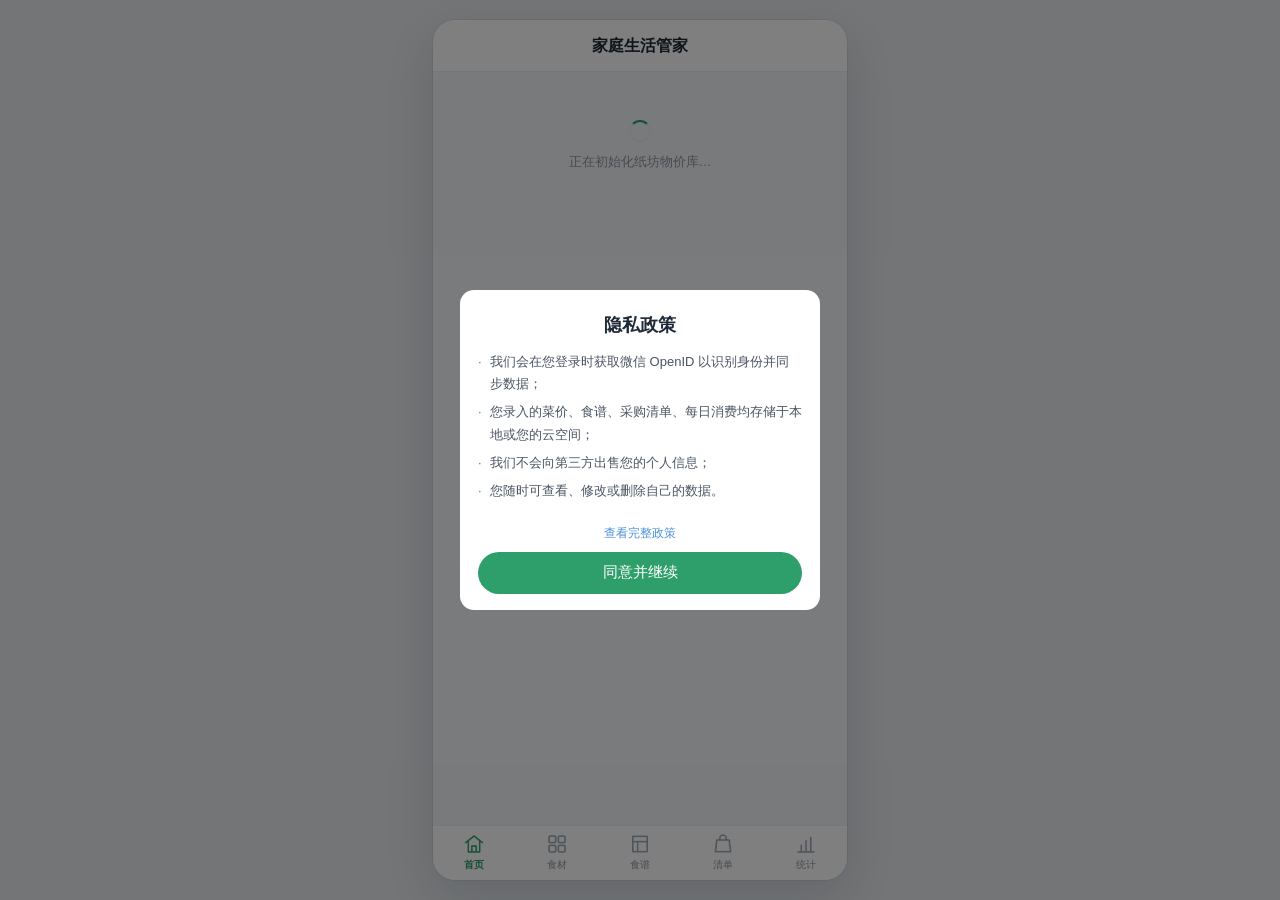
==== commit 2ce205b7: "publish: 家庭生活管家 H5 增量更新 (4 files)" ====
--- a/index.html
+++ b/index.html
@@ -6,1021 +6,9 @@
 <meta name="theme-color" content="#2e9e6b">
 <title>家庭生活管家 · 饮食成本计算助手</title>
 <meta name="description" content="武汉市江夏区纸坊家庭买菜记账工具：维护菜市场物价、按每日/每周规划食谱、自动核算食材采购总成本。">
-<link rel="icon" href="[data-uri]">
-<link rel="apple-touch-icon" href="[data-uri]">
-<style>
-/* ==========================================================================
-   家庭生活管家 · H5 设计系统
-   移植自小程序 miniprogram/app.wxss，rpx → px（÷2），配色与层级完全一致
-   配色柔和干净，无 Emoji，全部使用统一线性图标
-   ========================================================================== */
-
-:root {
-  /* 主色：鲜菜绿 */
-  --brand: #2e9e6b;
-  --brand-d: #23875a;
-  --brand-l: #e8f6ef;
-
-  /* 价格 / 金额高亮 */
-  --price: #e8613c;
-  --price-l: #fdeee8;
-
-  /* 涨跌（遵循国内习惯：涨红跌绿） */
-  --up: #e5534b;
-  --down: #2e9e6b;
-
-  --warn: #f0a020;
-  --blue: #4a90d9;
-
-  /* 文字层级 */
-  --text: #1f2a37;
-  --text-2: #5a6675;
-  --text-3: #8c97a6;
-  --text-4: #b4bcc7;
-
-  /* 背景 / 描边 */
-  --bg: #f4f6f8;
-  --card: #ffffff;
-  --line: #edf0f3;
-  --line-2: #f4f6f8;
-
-  /* 四分类主题色 */
-  --veg: #3fa96b;      --veg-bg: #eaf6ef;
-  --meat: #e4695e;     --meat-bg: #fcedeb;
-  --aquatic: #4a90d9;  --aquatic-bg: #eaf2fb;
-  --fruit: #f0954a;    --fruit-bg: #fdf1e7;
-
-  --radius: 12px;
-  --radius-s: 7px;
-  --radius-l: 16px;
-  --shadow: 0 3px 12px rgba(31, 42, 55, .06);
-  --shadow-up: 0 -3px 12px rgba(31, 42, 55, .06);
-
-  --num: "DIN Alternate", "Bahnschrift", "Helvetica Neue", Arial, sans-serif;
-}
-
-* { box-sizing: border-box; -webkit-tap-highlight-color: transparent; }
-
-html, body {
-  margin: 0;
-  padding: 0;
-  height: 100%;
-}
-
-body {
-  background: #e7ebef;
-  color: var(--text);
-  font-size: 14px;
-  line-height: 1.5;
-  font-family: -apple-system, BlinkMacSystemFont, "Helvetica Neue", "PingFang SC",
-    "Hiragino Sans GB", "Microsoft YaHei", sans-serif;
-  -webkit-font-smoothing: antialiased;
-  display: flex;
-  justify-content: center;
-  align-items: stretch;
-}
-
-button, input, select, textarea { font-family: inherit; font-size: inherit; color: inherit; }
-button { cursor: pointer; border: none; background: none; padding: 0; }
-
-/* ---------------------------------------------------------------- 手机外壳 */
-.phone {
-  position: relative;
-  width: 100%;
-  max-width: 414px;
-  min-width: 320px;
-  height: 100vh;
-  height: 100dvh;
-  background: var(--bg);
-  display: flex;
-  flex-direction: column;
-  overflow: hidden;
-  box-shadow: 0 0 0 1px rgba(31, 42, 55, .06), 0 18px 48px rgba(31, 42, 55, .14);
-}
-
-@media (min-width: 520px) {
-  body { align-items: center; padding: 20px 0; }
-  .phone { height: min(880px, calc(100vh - 40px)); border-radius: 22px; }
-}
-
-/* 顶部导航 */
-.nav {
-  flex: none;
-  height: 52px;
-  padding: 0 14px;
-  background: var(--card);
-  border-bottom: 1px solid var(--line);
-  display: flex;
-  align-items: center;
-  gap: 8px;
-  z-index: 20;
-}
-.nav-back {
-  width: 30px; height: 30px;
-  display: flex; align-items: center; justify-content: center;
-  border-radius: 50%;
-  margin-left: -6px;
-  transition: background .15s;
-}
-.nav-back:active { background: var(--line-2); }
-.nav-title {
-  flex: 1;
-  font-size: 16px;
-  font-weight: 600;
-  text-align: center;
-  overflow: hidden; white-space: nowrap; text-overflow: ellipsis;
-}
-.nav-back ~ .nav-title { text-align: left; }
-.nav-right { display: flex; align-items: center; gap: 6px; min-width: 30px; justify-content: flex-end; }
-.nav-spacer { width: 30px; }
-
-/* 滚动区 */
-.view {
-  flex: 1;
-  overflow-y: auto;
-  overflow-x: hidden;
-  -webkit-overflow-scrolling: touch;
-  padding-bottom: 20px;
-}
-.view.no-pad { padding-bottom: 0; }
-
-/* 底部 tabbar */
-.tabbar {
-  flex: none;
-  display: flex;
-  background: var(--card);
-  border-top: 1px solid var(--line);
-  padding-bottom: env(safe-area-inset-bottom, 0);
-  z-index: 20;
-}
-.tabbar-item {
-  flex: 1;
-  padding: 7px 0 8px;
-  display: flex;
-  flex-direction: column;
-  align-items: center;
-  gap: 3px;
-  color: var(--text-3);
-  font-size: 10px;
-  transition: color .15s;
-}
-.tabbar-item.is-active { color: var(--brand); font-weight: 600; }
-.tabbar-item:active { opacity: .6; }
-
-/* ---------------------------------------------------------------- 图标 */
-.icon { display: block; }
-.icon-sm { width: 14px; height: 14px; }
-.icon-md { width: 18px; height: 18px; }
-.icon-lg { width: 22px; height: 22px; }
-.icon-xl { width: 28px; height: 28px; }
-.icon-fill {
-  width: 34px; height: 34px;
-  border-radius: 10px;
-  display: flex; align-items: center; justify-content: center;
-  flex: none;
-}
-
-/* ---------------------------------------------------------------- 布局 */
-.px { padding-left: 14px; padding-right: 14px; }
-.mt-s { margin-top: 6px; } .mt { margin-top: 12px; } .mt-l { margin-top: 20px; }
-.mb-s { margin-bottom: 6px; } .mb { margin-bottom: 12px; }
-.row { display: flex; align-items: center; }
-.row-top { display: flex; align-items: flex-start; }
-.row-between { display: flex; align-items: center; justify-content: space-between; }
-.col { display: flex; flex-direction: column; }
-.center { display: flex; align-items: center; justify-content: center; }
-.flex-1 { flex: 1; min-width: 0; }
-.wrap { flex-wrap: wrap; }
-.gap-s { gap: 6px; } .gap { gap: 10px; } .gap-l { gap: 14px; }
-.ml-s { margin-left: 6px; } .ml { margin-left: 8px; } .mr { margin-right: 8px; }
-
-/* ---------------------------------------------------------------- 文字 */
-.t-xl { font-size: 22px; font-weight: 700; }
-.t-lg { font-size: 17px; font-weight: 600; }
-.t-md { font-size: 15px; font-weight: 600; }
-.t-sm { font-size: 13px; }
-.t-xs { font-size: 11px; }
-.sub { color: var(--text-2); }
-.muted { color: var(--text-3); }
-.faint { color: var(--text-4); }
-.strong { font-weight: 600; }
-.ellipsis { overflow: hidden; white-space: nowrap; text-overflow: ellipsis; }
-.nowrap { white-space: nowrap; }
-
-.num {
-  font-family: var(--num);
-  font-weight: 700;
-  letter-spacing: -.3px;
-  font-variant-numeric: tabular-nums;
-}
-.price { color: var(--price); }
-.amount-lg { color: var(--price); font-size: 28px; font-family: var(--num); font-weight: 700; }
-.amount-md { color: var(--price); font-size: 18px; font-family: var(--num); font-weight: 700; }
-.amount-sm { color: var(--price); font-size: 14px; font-family: var(--num); font-weight: 700; }
-
-.up { color: var(--up); }
-.down { color: var(--down); }
-.flat { color: var(--text-3); }
-
-/* ---------------------------------------------------------------- 卡片 */
-.card {
-  background: var(--card);
-  border-radius: var(--radius);
-  padding: 14px;
-  box-shadow: var(--shadow);
-}
-.card + .card { margin-top: 10px; }
-.card-flat { background: var(--card); border-radius: var(--radius); padding: 14px; }
-.card-hd {
-  display: flex; align-items: center; justify-content: space-between;
-  margin-bottom: 12px;
-}
-.card-hd-t { font-size: 15px; font-weight: 600; display: flex; align-items: center; gap: 6px; }
-.card-hd-a { font-size: 12px; color: var(--brand); display: flex; align-items: center; gap: 2px; }
-
-/* ---------------------------------------------------------------- 按钮 */
-.btn {
-  display: inline-flex; align-items: center; justify-content: center;
-  gap: 6px;
-  height: 42px;
-  padding: 0 18px;
-  border-radius: 21px;
-  font-size: 14px;
-  font-weight: 600;
-  background: var(--line-2);
-  color: var(--text);
-  transition: opacity .15s, transform .1s;
-  white-space: nowrap;
-}
-.btn:active { opacity: .75; transform: scale(.985); }
-.btn-primary { background: var(--brand); color: #fff; }
-.btn-primary:active { background: var(--brand-d); }
-.btn-price { background: var(--price); color: #fff; }
-.btn-ghost { background: transparent; color: var(--brand); box-shadow: inset 0 0 0 1px var(--brand); }
-.btn-danger { background: #fdeceb; color: var(--up); }
-.btn-block { display: flex; width: 100%; }
-.btn-sm { height: 30px; padding: 0 12px; font-size: 12px; border-radius: 15px; }
-.btn-xs { height: 24px; padding: 0 9px; font-size: 11px; border-radius: 12px; }
-.btn[disabled] { opacity: .4; pointer-events: none; }
-
-/* ---------------------------------------------------------------- 标签 / 芯片 */
-.tag {
-  display: inline-flex; align-items: center; gap: 3px;
-  height: 20px; padding: 0 7px;
-  border-radius: 5px;
-  font-size: 11px;
-  background: var(--line-2);
-  color: var(--text-2);
-  white-space: nowrap;
-}
-.tag-veg { background: var(--veg-bg); color: var(--veg); }
-.tag-meat { background: var(--meat-bg); color: var(--meat); }
-.tag-aquatic { background: var(--aquatic-bg); color: var(--aquatic); }
-.tag-fruit { background: var(--fruit-bg); color: var(--fruit); }
-.tag-brand { background: var(--brand-l); color: var(--brand); }
-.tag-price { background: var(--price-l); color: var(--price); }
-
-.chip {
-  display: inline-flex; align-items: center; gap: 4px;
-  height: 28px; padding: 0 11px;
-  border-radius: 14px;
-  font-size: 12px;
-  background: var(--card);
-  color: var(--text-2);
-  box-shadow: inset 0 0 0 1px var(--line);
-  white-space: nowrap;
-}
-.chip.is-active { background: var(--brand); color: #fff; box-shadow: none; font-weight: 600; }
-.chip-row { display: flex; gap: 7px; overflow-x: auto; padding: 2px 14px 2px; scrollbar-width: none; }
-.chip-row::-webkit-scrollbar { display: none; }
-.chip-row .chip { flex: none; }
-/* 选项较多时改为换行，避免最后一个被横向滚动藏起来 */
-.chip-wrap { display: flex; flex-wrap: wrap; gap: 7px; padding: 2px 14px; }
-
-/* 分段控件 */
-.seg {
-  display: flex;
-  background: var(--line-2);
-  border-radius: 9px;
-  padding: 3px;
-  gap: 3px;
-}
-.seg-item {
-  flex: 1;
-  height: 30px;
-  display: flex; align-items: center; justify-content: center;
-  border-radius: 7px;
-  font-size: 13px;
-  color: var(--text-2);
-  transition: all .16s;
-  white-space: nowrap;
-}
-.seg-item.is-active {
-  background: var(--card);
-  color: var(--text);
-  font-weight: 600;
-  box-shadow: 0 1px 4px rgba(31, 42, 55, .09);
-}
-.seg-warm .seg-item.is-active { color: var(--brand); }
-
-/* ---------------------------------------------------------------- 进度条 */
-.bar {
-  height: 7px;
-  border-radius: 4px;
-  background: var(--line-2);
-  overflow: hidden;
-}
-.bar-fill {
-  height: 100%;
-  border-radius: 4px;
-  background: var(--brand);
-  transition: width .3s;
-}
-.bar-fill.is-over { background: var(--up); }
-.bar-fill.is-warn { background: var(--warn); }
-
-/* ---------------------------------------------------------------- 首页 hero */
-.hero {
-  background: linear-gradient(135deg, #2e9e6b 0%, #35a877 55%, #4bb98a 100%);
-  padding: 16px 14px 20px;
-  color: #fff;
-  border-radius: 0 0 18px 18px;
-  position: relative;
-  overflow: hidden;
-}
-.hero::after {
-  content: "";
-  position: absolute;
-  right: -40px; top: -50px;
-  width: 160px; height: 160px;
-  border-radius: 50%;
-  background: rgba(255, 255, 255, .09);
-}
-.hero-top { display: flex; align-items: flex-start; justify-content: space-between; position: relative; z-index: 1; }
-.hero-loc { display: flex; align-items: center; gap: 5px; font-size: 12px; opacity: .92; }
-.hero-title { font-size: 17px; font-weight: 700; margin-top: 3px; }
-.hero-mode {
-  display: inline-flex; align-items: center; gap: 4px;
-  height: 22px; padding: 0 8px;
-  border-radius: 11px;
-  background: rgba(255, 255, 255, .2);
-  font-size: 11px;
-  backdrop-filter: blur(4px);
-}
-.hero-main { position: relative; z-index: 1; margin-top: 16px; display: flex; align-items: flex-end; justify-content: space-between; }
-.hero-label { font-size: 12px; opacity: .85; }
-.hero-amount { font-family: var(--num); font-weight: 700; font-size: 32px; letter-spacing: -.8px; line-height: 1.15; }
-.hero-amount small { font-size: 16px; margin-right: 1px; }
-.hero-sub { font-size: 12px; opacity: .88; margin-top: 3px; }
-.hero-bar { position: relative; z-index: 1; margin-top: 13px; }
-.hero-bar .bar { background: rgba(255, 255, 255, .25); height: 6px; }
-.hero-bar .bar-fill { background: #fff; }
-.hero-bar-txt { display: flex; justify-content: space-between; font-size: 11px; opacity: .9; margin-top: 5px; }
-
-/* KPI 网格 */
-.kpi-grid { display: grid; grid-template-columns: repeat(7, 1fr); gap: 5px; }
-.kpi {
-  background: var(--card);
-  border-radius: 9px;
-  padding: 8px 3px;
-  text-align: center;
-  transition: all .16s;
-  border: 1px solid transparent;
-}
-.kpi.is-active { background: var(--brand-l); border-color: var(--brand); }
-.kpi.is-today .kpi-day { color: var(--brand); font-weight: 700; }
-.kpi-day { font-size: 11px; color: var(--text-3); }
-.kpi-val { font-family: var(--num); font-weight: 700; font-size: 13px; margin-top: 3px; color: var(--text); }
-.kpi.is-active .kpi-val { color: var(--brand); }
-
-/* 横滑卡 */
-.hscroll {
-  display: flex;
-  gap: 9px;
-  overflow-x: auto;
-  padding: 2px 14px;
-  scrollbar-width: none;
-  scroll-snap-type: x proximity;
-}
-.hscroll::-webkit-scrollbar { display: none; }
-.hscroll > * { flex: none; scroll-snap-align: start; }
-
-/* 快捷入口 */
-.quick-grid { display: grid; grid-template-columns: repeat(4, 1fr); gap: 8px; }
-.quick {
-  background: var(--card);
-  border-radius: var(--radius);
-  padding: 12px 4px 11px;
-  display: flex; flex-direction: column; align-items: center; gap: 7px;
-  box-shadow: var(--shadow);
-  transition: transform .12s;
-}
-.quick:active { transform: scale(.96); }
-.quick-t { font-size: 11px; color: var(--text-2); }
-
-/* ---------------------------------------------------------------- 食材列表 */
-.ing-row {
-  display: flex; align-items: center; gap: 11px;
-  padding: 11px 14px;
-  background: var(--card);
-  border-bottom: 1px solid var(--line);
-}
-.ing-row:last-child { border-bottom: none; }
-.ing-thumb {
-  width: 44px; height: 44px;
-  border-radius: 10px;
-  object-fit: cover;
-  flex: none;
-  background: var(--line-2);
-  display: flex; align-items: center; justify-content: center;
-}
-.ing-name { font-size: 14px; font-weight: 600; }
-.ing-meta { font-size: 11px; color: var(--text-3); margin-top: 2px; display: flex; align-items: center; gap: 5px; }
-.ing-price { text-align: right; flex: none; }
-.ing-price-v { font-family: var(--num); font-weight: 700; font-size: 17px; color: var(--price); }
-.ing-price-u { font-size: 11px; color: var(--text-3); }
-
-/* 分组标题 */
-.group-hd {
-  display: flex; align-items: center; justify-content: space-between;
-  padding: 12px 14px 7px;
-  font-size: 12px;
-  color: var(--text-3);
-}
-.group-hd-l { display: flex; align-items: center; gap: 5px; font-weight: 600; color: var(--text-2); }
-
-/* ---------------------------------------------------------------- 列表项 */
-.list-item {
-  display: flex; align-items: center; gap: 11px;
-  padding: 12px 14px;
-  background: var(--card);
-  border-bottom: 1px solid var(--line);
-}
-.list-item:last-child { border-bottom: none; }
-.list-item:active { background: var(--line-2); }
-.list-arrow { color: var(--text-4); flex: none; }
-
-/* ---------------------------------------------------------------- 表单 */
-.field { padding: 11px 14px; background: var(--card); border-bottom: 1px solid var(--line); }
-.field:last-child { border-bottom: none; }
-.field-l { font-size: 12px; color: var(--text-3); margin-bottom: 6px; display: flex; align-items: center; gap: 3px; }
-.field-l .req { color: var(--up); }
-.input {
-  width: 100%;
-  height: 40px;
-  padding: 0 12px;
-  border-radius: 9px;
-  background: var(--line-2);
-  border: 1px solid transparent;
-  font-size: 14px;
-  outline: none;
-  transition: border-color .15s, background .15s;
-}
-.input:focus { background: var(--card); border-color: var(--brand); }
-.input::placeholder { color: var(--text-4); }
-.input-num { font-family: var(--num); font-weight: 700; font-size: 17px; color: var(--price); }
-textarea.input { height: auto; min-height: 60px; padding: 10px 12px; resize: none; line-height: 1.5; }
-.search-box {
-  display: flex; align-items: center; gap: 7px;
-  height: 36px; padding: 0 12px;
-  background: var(--card);
-  border-radius: 18px;
-  box-shadow: inset 0 0 0 1px var(--line);
-}
-.search-box input { flex: 1; border: none; background: none; outline: none; font-size: 13px; }
-.search-box input::placeholder { color: var(--text-4); }
-
-/* 步进器 */
-.stepper { display: flex; align-items: center; gap: 4px; }
-.stepper-btn {
-  width: 30px; height: 30px;
-  border-radius: 50%;
-  background: var(--line-2);
-  color: var(--text-2);
-  display: flex; align-items: center; justify-content: center;
-  font-size: 17px;
-  line-height: 1;
-  font-weight: 600;
-}
-.stepper-btn:active { background: var(--line); }
-.stepper-val {
-  min-width: 54px;
-  text-align: center;
-  font-family: var(--num);
-  font-weight: 700;
-  font-size: 16px;
-}
-
-/* 选题行 */
-.opt-row {
-  display: flex; align-items: center; justify-content: space-between;
-  padding: 10px 12px;
-  border-radius: 9px;
-  background: var(--line-2);
-  margin-bottom: 6px;
-}
-.opt-row:last-child { margin-bottom: 0; }
-.opt-row.is-active { background: var(--brand-l); }
-.opt-name { font-size: 13px; font-weight: 500; }
-.opt-row.is-active .opt-name { color: var(--brand); font-weight: 600; }
-
-/* ---------------------------------------------------------------- 空状态 */
-.empty {
-  padding: 52px 24px;
-  text-align: center;
-  display: flex; flex-direction: column; align-items: center; gap: 9px;
-}
-.empty-t { font-size: 14px; font-weight: 600; color: var(--text-2); }
-.empty-s { font-size: 12px; color: var(--text-3); line-height: 1.6; }
-
-/* ---------------------------------------------------------------- 底部面板 */
-.sheet-mask {
-  position: fixed; inset: 0;
-  background: rgba(31, 42, 55, .42);
-  opacity: 0;
-  pointer-events: none;
-  transition: opacity .22s;
-  z-index: 100;
-  display: flex; align-items: flex-end; justify-content: center;
-}
-.sheet-mask.is-open { opacity: 1; pointer-events: auto; }
-.sheet-panel {
-  width: 100%;
-  max-width: 414px;
-  max-height: 86vh;
-  background: var(--bg);
-  border-radius: 18px 18px 0 0;
-  display: flex;
-  flex-direction: column;
-  transform: translateY(100%);
-  transition: transform .26s cubic-bezier(.32, .72, 0, 1);
-  overflow: hidden;
-}
-.sheet-mask.is-open .sheet-panel { transform: translateY(0); }
-.sheet-hd {
-  flex: none;
-  padding: 14px 14px 10px;
-  display: flex; align-items: center; justify-content: space-between;
-  background: var(--card);
-  border-bottom: 1px solid var(--line);
-  border-radius: 18px 18px 0 0;
-}
-.sheet-title { font-size: 16px; font-weight: 600; }
-.sheet-body { flex: 1; overflow-y: auto; -webkit-overflow-scrolling: touch; }
-.sheet-ft {
-  flex: none;
-  padding: 10px 14px calc(12px + env(safe-area-inset-bottom, 0));
-  background: var(--card);
-  border-top: 1px solid var(--line);
-  display: flex; gap: 9px;
-}
-
-/* ===== 记一笔（每日消费）表单 ===== */
-/* 左右缩进统一 14px，与 .chip-row 的 padding 对齐 */
-.sp-amt {
-  display: flex; align-items: baseline;
-  margin: 14px 14px 0;
-  padding-bottom: 6px;
-  border-bottom: 2px solid var(--brand-l);
-}
-.sp-amt-sym { font-size: 20px; font-weight: 700; color: var(--brand); margin-right: 5px; }
-.sp-amt-in {
-  flex: 1; min-width: 0;
-  height: 46px;
-  border: none; outline: none; background: transparent;
-  font-family: var(--num);
-  font-size: 34px; font-weight: 700;
-  color: var(--text);
-}
-.sp-amt-in::placeholder { color: var(--text-4); font-weight: 500; }
-
-.sp-lb { margin: 18px 14px 8px; font-size: 11px; color: var(--text-3); }
-
-.sp-in {
-  display: block;
-  width: calc(100% - 28px);
-  margin: 8px 14px 0;
-  height: 42px;
-  padding: 0 12px;
-  border: none; outline: none;
-  border-radius: var(--radius);
-  background: var(--line-2);
-  font-size: 13px;
-  color: var(--text);
-  box-sizing: border-box;
-  font-family: inherit;
-}
-.sp-in::placeholder { color: var(--text-4); }
-.sp-in:last-child { margin-bottom: 16px; }
-
-.sp-hint { margin: 8px 14px 0; font-size: 11px; color: var(--text-3); }
-
-/* 通用遮罩 */
-.ffm-mask {
-  position: fixed; inset: 0;
-  background: rgba(31, 42, 55, .42);
-  z-index: 200;
-  display: flex; align-items: center; justify-content: center;
-  opacity: 0;
-  transition: opacity .18s;
-}
-.ffm-mask.is-open { opacity: 1; }
-
-.ffm-dialog {
-  width: 274px;
-  background: var(--card);
-  border-radius: 14px;
-  padding: 18px 16px 0;
-  text-align: center;
-}
-.ffm-dialog-title { font-size: 16px; font-weight: 600; }
-.ffm-dialog-body { font-size: 13px; color: var(--text-2); margin-top: 8px; line-height: 1.6; }
-.ffm-dialog-actions { display: flex; margin: 16px -16px 0; border-top: 1px solid var(--line); }
-.ffm-dialog-btn {
-  flex: 1; height: 46px; font-size: 15px; color: var(--text-2);
-}
-.ffm-dialog-btn:first-child { border-right: 1px solid var(--line); }
-.ffm-dialog-btn.is-primary { color: var(--brand); font-weight: 600; }
-
-.ffm-actionsheet {
-  position: absolute; left: 0; right: 0; bottom: 0;
-  padding: 6px 8px calc(6px + env(safe-area-inset-bottom, 0));
-  max-width: 414px;
-  margin: 0 auto;
-}
-.ffm-sheet-item {
-  display: block; width: 100%;
-  height: 48px; margin-bottom: 6px;
-  background: var(--card);
-  border-radius: 11px;
-  font-size: 15px;
-  color: var(--text);
-}
-.ffm-sheet-item.is-cancel { color: var(--text-3); margin-bottom: 0; }
-
-.ffm-toast {
-  position: fixed;
-  left: 50%; top: 45%;
-  transform: translate(-50%, -50%) scale(.94);
-  max-width: 70vw;
-  padding: 10px 16px;
-  border-radius: 9px;
-  background: rgba(31, 42, 55, .88);
-  color: #fff;
-  font-size: 13px;
-  text-align: center;
-  opacity: 0;
-  pointer-events: none;
-  transition: opacity .2s, transform .2s;
-  z-index: 300;
-}
-.ffm-toast.is-show { opacity: 1; transform: translate(-50%, -50%) scale(1); }
-
-.ffm-preview { background: rgba(0, 0, 0, .9); cursor: zoom-out; }
-.ffm-preview img { max-width: 94vw; max-height: 86vh; object-fit: contain; }
-
-/* ---------------------------------------------------------------- 柱状图 */
-.bars {
-  display: flex;
-  align-items: flex-end;
-  justify-content: space-between;
-  gap: 6px;
-  height: 116px;
-  padding-top: 18px;
-}
-.bar-col { flex: 1; display: flex; flex-direction: column; align-items: center; justify-content: flex-end; height: 100%; gap: 5px; }
-.bar-track { flex: 1; width: 100%; display: flex; align-items: flex-end; justify-content: center; position: relative; }
-.bar-c {
-  width: 60%;
-  max-width: 26px;
-  min-height: 3px;
-  border-radius: 4px 4px 2px 2px;
-  background: var(--brand);
-  position: relative;
-  transition: height .3s;
-}
-.bar-c.is-today { background: var(--brand-d); }
-.bar-c.is-empty { background: var(--line); }
-.bar-col.is-today .bar-c-l { color: var(--brand); font-weight: 700; }
-.bar-c-v {
-  position: absolute;
-  bottom: 100%;
-  left: 50%;
-  transform: translateX(-50%);
-  margin-bottom: 3px;
-  font-family: var(--num);
-  font-weight: 700;
-  font-size: 10px;
-  color: var(--text-2);
-  white-space: nowrap;
-}
-.bar-c-l { font-size: 10px; color: var(--text-3); }
-
-/* 横向占比条 */
-.share-row { display: flex; align-items: center; gap: 9px; padding: 8px 0; }
-.share-name { width: 52px; font-size: 12px; color: var(--text-2); flex: none; }
-.share-track { display: block; flex: 1; height: 8px; border-radius: 4px; background: var(--line-2); overflow: hidden; }
-.share-fill { display: block; height: 100%; border-radius: 4px; transition: width .3s; }
-.share-val { width: 62px; text-align: right; font-size: 12px; flex: none; }
-
-/* 明细行 */
-.detail-row {
-  display: flex; align-items: center; justify-content: space-between;
-  padding: 9px 0;
-  border-bottom: 1px dashed var(--line);
-  font-size: 13px;
-}
-.detail-row:last-child { border-bottom: none; }
-
-/* 配方条目 */
-.item-row {
-  display: flex; align-items: center; gap: 9px;
-  padding: 8px 0;
-}
-.item-row + .item-row { border-top: 1px dashed var(--line); }
-.item-dot { width: 5px; height: 5px; border-radius: 50%; background: var(--brand); flex: none; }
-.item-name { font-size: 13px; flex: 1; min-width: 0; }
-.item-qty { font-size: 12px; color: var(--text-3); font-family: var(--num); font-weight: 700; }
-.item-amt { font-size: 13px; font-family: var(--num); font-weight: 700; color: var(--price); min-width: 52px; text-align: right; }
-
-/* 餐次卡 */
-.meal {
-  background: var(--card);
-  border-radius: var(--radius);
-  padding: 12px 14px;
-  margin-bottom: 9px;
-}
-.meal-hd { display: flex; align-items: center; justify-content: space-between; }
-.meal-type { display: flex; align-items: center; gap: 6px; font-size: 14px; font-weight: 600; }
-.meal-amt { font-family: var(--num); font-weight: 700; font-size: 14px; color: var(--price); }
-.meal-items { margin-top: 6px; }
-
-/* 日期卡（食谱整周视图） */
-.day-card { margin-bottom: 11px; }
-.day-hd {
-  display: flex; align-items: center; justify-content: space-between;
-  padding: 9px 14px;
-  background: var(--card);
-  border-radius: var(--radius) var(--radius) 0 0;
-  border-bottom: 1px solid var(--line);
-}
-.day-hd.is-today { background: var(--brand-l); }
-.day-name { font-size: 14px; font-weight: 600; display: flex; align-items: center; gap: 6px; }
-.day-body { background: var(--bg); padding: 9px 10px; border-radius: 0 0 var(--radius) var(--radius); }
-
-/* 清单条目 */
-.cart-row {
-  display: flex; align-items: center; gap: 11px;
-  padding: 11px 14px;
-  background: var(--card);
-  border-bottom: 1px solid var(--line);
-}
-.cart-check {
-  width: 21px; height: 21px;
-  border-radius: 50%;
-  box-shadow: inset 0 0 0 1.5px var(--line);
-  flex: none;
-  display: flex; align-items: center; justify-content: center;
-  transition: all .16s;
-}
-.cart-row.is-checked .cart-check { background: var(--brand); box-shadow: none; }
-.cart-row.is-checked .cart-name { color: var(--text-4); text-decoration: line-through; }
-.cart-row.is-checked .cart-amt { color: var(--text-4); }
-
-/* 统计卡 */
-.stat-grid { display: grid; grid-template-columns: repeat(2, 1fr); gap: 9px; }
-.stat-box {
-  background: var(--card);
-  border-radius: var(--radius);
-  padding: 12px;
-  box-shadow: var(--shadow);
-}
-.stat-box-l { font-size: 11px; color: var(--text-3); display: flex; align-items: center; gap: 4px; }
-.stat-box-v { font-family: var(--num); font-weight: 700; font-size: 21px; margin-top: 5px; letter-spacing: -.4px; }
-.stat-box-s { font-size: 11px; color: var(--text-3); margin-top: 2px; }
-
-/* 价格走势（详情页） */
-.chart-wrap { padding: 4px 0 0; }
-
-/* 骨架 / 加载 */
-.loading { padding: 48px 0; display: flex; flex-direction: column; align-items: center; gap: 10px; color: var(--text-3); font-size: 13px; }
-.spinner {
-  width: 22px; height: 22px;
-  border: 2.5px solid var(--line);
-  border-top-color: var(--brand);
-  border-radius: 50%;
-  animation: spin .8s linear infinite;
-}
-@keyframes spin { to { transform: rotate(360deg); } }
-
-/* 分段切换（记录页） */
-.tabs { display: flex; background: var(--card); border-bottom: 1px solid var(--line); }
-.tabs-item {
-  flex: 1; padding: 12px 0; text-align: center;
-  font-size: 14px; color: var(--text-3);
-  position: relative;
-  transition: color .16s;
-}
-.tabs-item.is-active { color: var(--brand); font-weight: 600; }
-.tabs-item.is-active::after {
-  content: ""; position: absolute; left: 50%; bottom: 0;
-  transform: translateX(-50%);
-  width: 26px; height: 2.5px; border-radius: 2px; background: var(--brand);
-}
-
-/* 工具条 */
-.toolbar {
-  display: flex; align-items: center; justify-content: space-between;
-  padding: 10px 14px; gap: 9px;
-  background: var(--card);
-  border-bottom: 1px solid var(--line);
-}
-
-/* 微信浮窗提示条（顶部模式提示） */
-.mode-tip {
-  display: flex; align-items: center; gap: 6px;
-  padding: 8px 14px;
-  background: #fff8e8;
-  color: #8a6520;
-  font-size: 11.5px;
-  border-bottom: 1px solid #f6ecd4;
-}
-
-/* ===================== 隐私授权门控（网页版） ===================== */
-.pg-mask {
-  position: fixed;
-  left: 0; right: 0; top: 0; bottom: 0;
-  background: rgba(0, 0, 0, 0.5);
-  z-index: 999;
-  display: flex;
-  align-items: center;
-  justify-content: center;
-  padding: 18px;
-}
-.pg-card {
-  width: 100%;
-  max-width: 360px;
-  background: #fff;
-  border-radius: 14px;
-  padding: 22px 18px 16px;
-  box-sizing: border-box;
-}
-.pg-title {
-  font-size: 18px;
-  font-weight: 700;
-  color: #1f2937;
-  text-align: center;
-  margin-bottom: 12px;
-}
-.pg-body {
-  max-height: 240px;
-  overflow-y: auto;
-}
-.pg-li {
-  font-size: 13px;
-  line-height: 1.7;
-  color: #4b5563;
-  padding-left: 12px;
-  position: relative;
-  margin-bottom: 6px;
-}
-.pg-li::before {
-  content: "·";
-  position: absolute;
-  left: 0;
-  color: #2e9e6b;
-}
-.pg-actions {
-  margin-top: 16px;
-  display: flex;
-  flex-direction: column;
-  align-items: center;
-}
-.pg-link {
-  font-size: 12px;
-  color: #4a90d9;
-  margin-bottom: 10px;
-  cursor: pointer;
-}
-.pg-ok {
-  width: 100%;
-  height: 42px;
-  background: #2e9e6b;
-  color: #fff;
-  font-size: 15px;
-  border: none;
-  border-radius: 21px;
-  cursor: pointer;
-}
-
-/* ===================== 隐私政策页 #/privacy ===================== */
-.pp {
-  padding: 20px 16px 48px;
-  background: #f4f6f8;
-  min-height: 100%;
-  box-sizing: border-box;
-}
-.pp-title {
-  font-size: 20px;
-  font-weight: 700;
-  color: #1f2937;
-  text-align: center;
-  margin-bottom: 4px;
-}
-.pp-update {
-  font-size: 12px;
-  color: #9aa5b4;
-  text-align: center;
-  margin-bottom: 18px;
-}
-.pp-h {
-  font-size: 15px;
-  font-weight: 700;
-  color: #1f2937;
-  margin: 18px 0 8px;
-}
-.pp-p {
-  font-size: 13.5px;
-  line-height: 1.8;
-  color: #4b5563;
-  margin-bottom: 6px;
-}
-.pp-foot {
-  margin-top: 26px;
-  font-size: 12px;
-  color: #9aa5b4;
-  text-align: center;
-  line-height: 1.7;
-}
-
-/* ===================== 食谱页 · 当天自定义消费 ===================== */
-.day-spend {
-  margin-top: 10px;
-  padding: 9px 10px 10px;
-  background: #fff;
-  border: 1px dashed var(--line);
-  border-radius: var(--radius);
-}
-.day-spend-hd {
-  display: flex;
-  align-items: center;
-  justify-content: space-between;
-  padding: 2px 4px 6px;
-}
-.day-spend-hd .meal-amt { color: var(--price); font-weight: 700; font-size: 13px; }
-.day-spend .item-row { padding: 6px 4px; }
-.day-spend .btn-block { margin-top: 8px; }
-
-/* ===================== 加菜 sheet · 自定义添加入口 ===================== */
-.custom-add-row {
-  display: flex;
-  align-items: center;
-  gap: 8px;
-  padding: 11px 12px;
-  background: #F0F7F4;
-  border: 1px solid #D6EBDF;
-  border-radius: 10px;
-  margin: 4px 0 10px;
-  cursor: pointer;
-}
-.custom-add-text {
-  flex: 1;
-  font-size: 13px;
-  color: var(--brand);
-  font-weight: 600;
-}
-
-/* 食谱列表 · 自定义菜品标签 */
-.item-custom-tag {
-  font-size: 10.5px;
-  padding: 1px 7px;
-  border-radius: 7px;
-  background: #FFF3E0;
-  color: #C4552F;
-  margin-right: 5px;
-  flex: none;
-  font-weight: 500;
-}
-
-/* ==========================================================================
-   多设备同步 · 家庭码
-   ========================================================================== */
-.sync-code-box {
-  border: 1px dashed var(--line);
-  border-radius: var(--radius);
-  padding: 10px 12px;
-  background: var(--brand-l);
-}
-.sync-code {
-  flex: 1;
-  font-size: 21px;
-  font-weight: 700;
-  letter-spacing: 1.5px;
-  color: var(--brand);
-  font-family: ui-monospace, SFMono-Regular, Menlo, Consolas, monospace;
-}
-
-</style>
+<link rel="icon" href="assets/icons/leaf-brand.png">
+<link rel="apple-touch-icon" href="assets/icons/leaf-brand.png">
+<link rel="stylesheet" href="app.css?v=9b08c2d4">
 </head>
 <body>
 
@@ -1047,5247 +35,20 @@
 <div id="sheet-root"></div>
 
 <!-- 业务逻辑层：由 tools/build-web.js 从小程序源码自动生成 -->
-<script>
-/* ==== 内联图标表 ==== */
-window.FFM_ICONS={"alert-brand":"[data-uri]","alert-danger":"[data-uri]","alert-dark":"[data-uri]","alert-gray":"[data-uri]","alert-white":"[data-uri]","apple-brand":"[data-uri]","apple-dark":"[data-uri]","apple-gray":"[data-uri]","apple-orange":"[data-uri]","apple-price":"[data-uri]","apple-white":"[data-uri]","arrow-down-brand":"[data-uri]","arrow-down-dark":"[data-uri]","arrow-down-gray":"[data-uri]","arrow-down-white":"[data-uri]","arrow-up-brand":"[data-uri]","arrow-up-dark":"[data-uri]","arrow-up-gray":"[data-uri]","arrow-up-price":"[data-uri]","arrow-up-white":"[data-uri]","bag-brand":"[data-uri]","bag-dark":"[data-uri]","bag-gray":"[data-uri]","bag-muted":"[data-uri]","bag-veg":"[data-uri]","bag-white":"[data-uri]","bell-brand":"[data-uri]","bell-dark":"[data-uri]","bell-gray":"[data-uri]","bell-white":"[data-uri]","book-blue":"[data-uri]","book-brand":"[data-uri]","book-dark":"[data-uri]","book-gray":"[data-uri]","book-muted":"[data-uri]","book-white":"[data-uri]","calendar-brand":"[data-uri]","calendar-dark":"[data-uri]","calendar-gray":"[data-uri]","calendar-white":"[data-uri]","camera-brand":"[data-uri]","camera-dark":"[data-uri]","camera-gray":"[data-uri]","camera-white":"[data-uri]","chart-brand":"[data-uri]","chart-dark":"[data-uri]","chart-gray":"[data-uri]","chart-muted":"[data-uri]","chart-white":"[data-uri]","check-brand":"[data-uri]","check-dark":"[data-uri]","check-gray":"[data-uri]","check-white":"[data-uri]","chev-down-brand":"[data-uri]","chev-down-dark":"[data-uri]","chev-down-gray":"[data-uri]","chev-down-muted":"[data-uri]","chev-down-white":"[data-uri]","chev-left-brand":"[data-uri]","chev-left-dark":"[data-uri]","chev-left-gray":"[data-uri]","chev-left-muted":"[data-uri]","chev-left-white":"[data-uri]","chev-right-brand":"[data-uri]","chev-right-dark":"[data-uri]","chev-right-gray":"[data-uri]","chev-right-muted":"[data-uri]","chev-right-white":"[data-uri]","clock-brand":"[data-uri]","clock-dark":"[data-uri]","clock-gray":"[data-uri]","clock-muted":"[data-uri]","clock-orange":"[data-uri]","clock-white":"[data-uri]","close-brand":"[data-uri]","close-dark":"[data-uri]","close-gray":"[data-uri]","close-white":"[data-uri]","doc-brand":"[data-uri]","doc-dark":"[data-uri]","doc-gray":"[data-uri]","doc-muted":"[data-uri]","doc-white":"[data-uri]","download-brand":"[data-uri]","download-dark":"[data-uri]","download-gray":"[data-uri]","download-white":"[data-uri]","edit-brand":"[data-uri]","edit-dark":"[data-uri]","edit-gray":"[data-uri]","edit-white":"[data-uri]","egg-brand":"[data-uri]